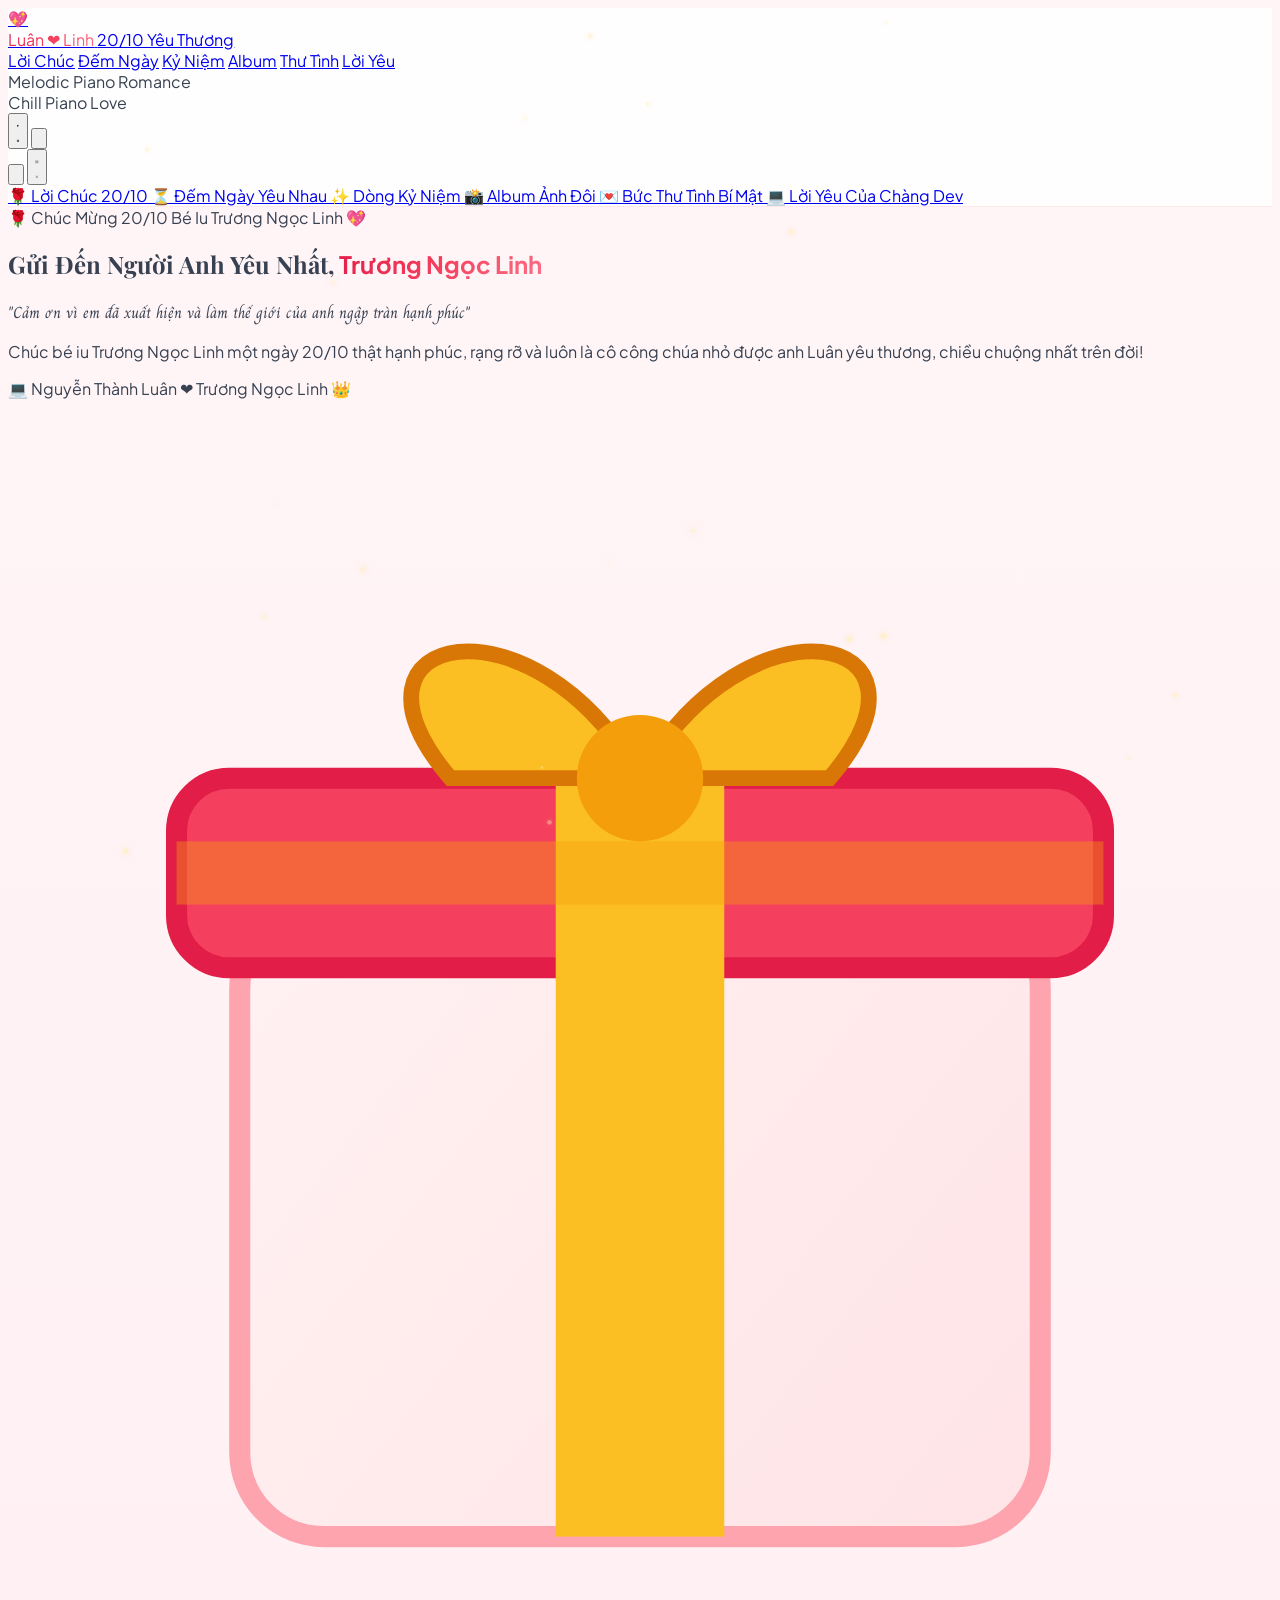
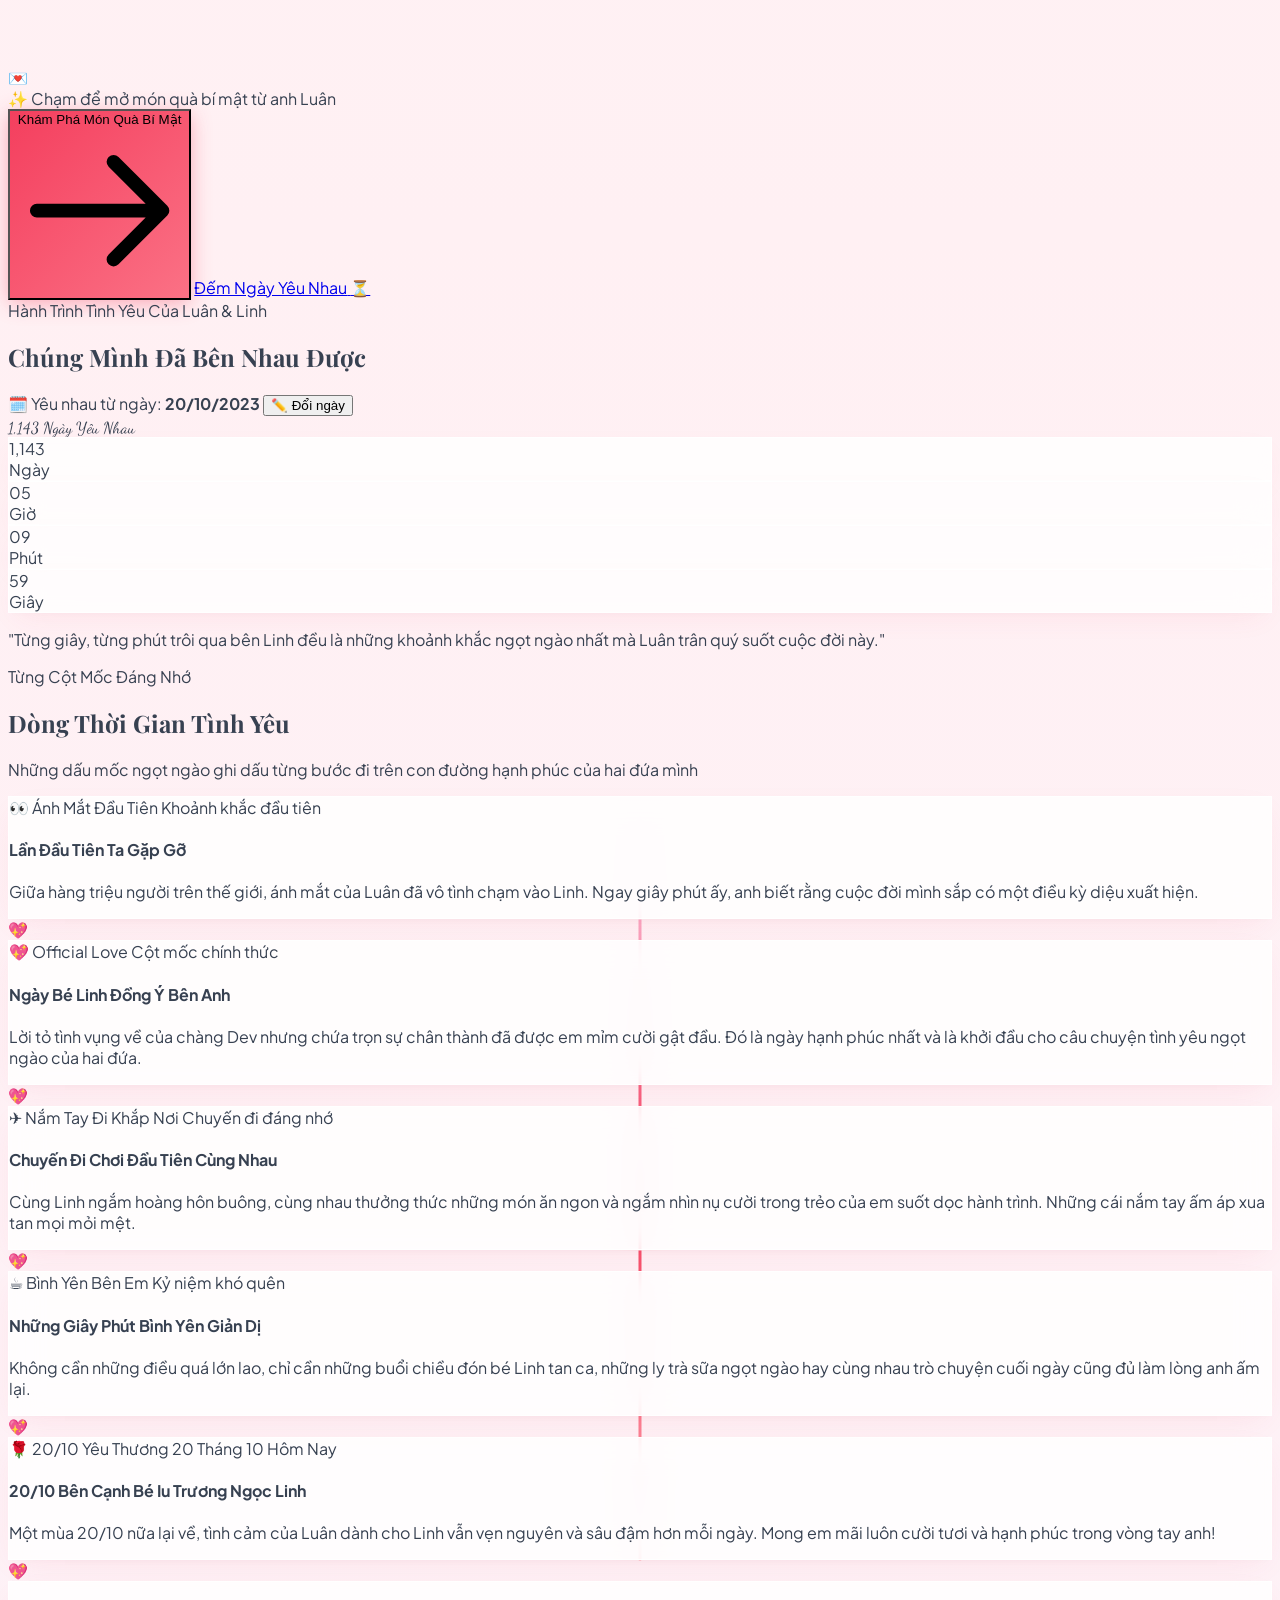
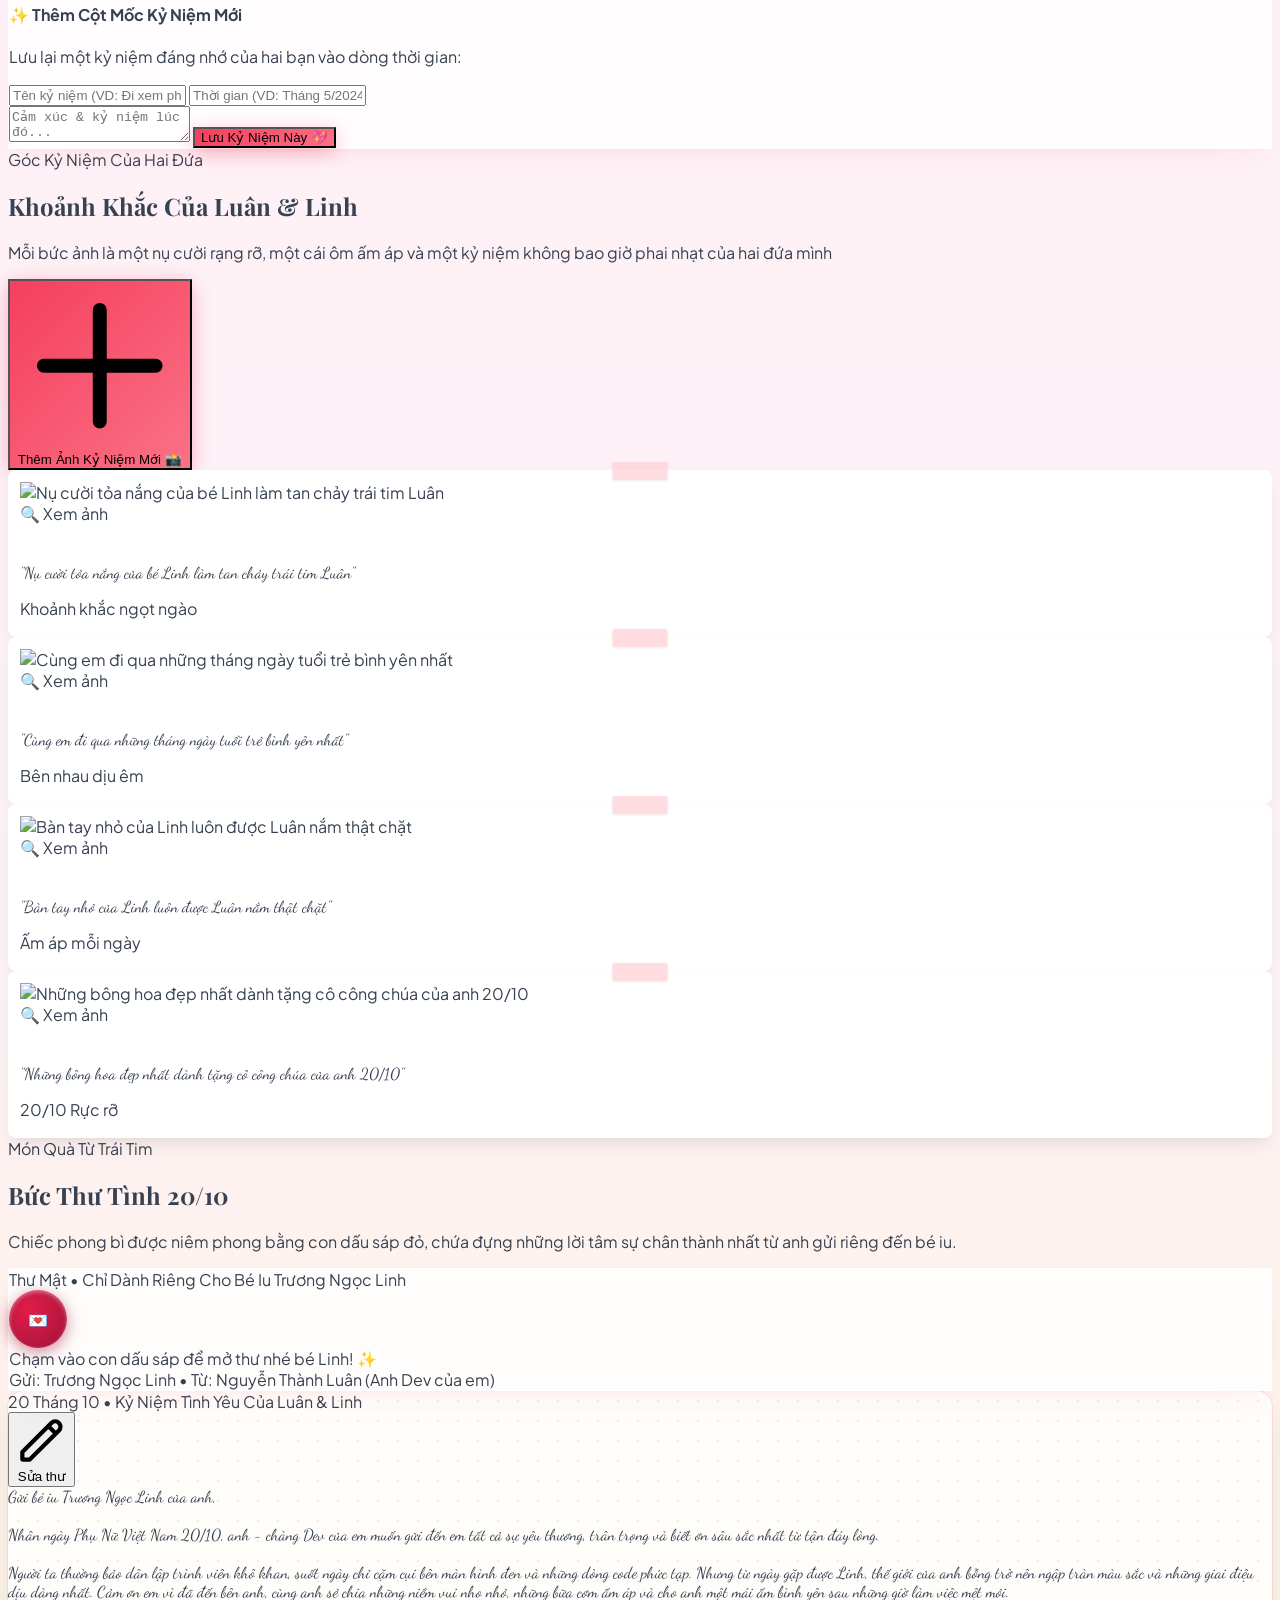
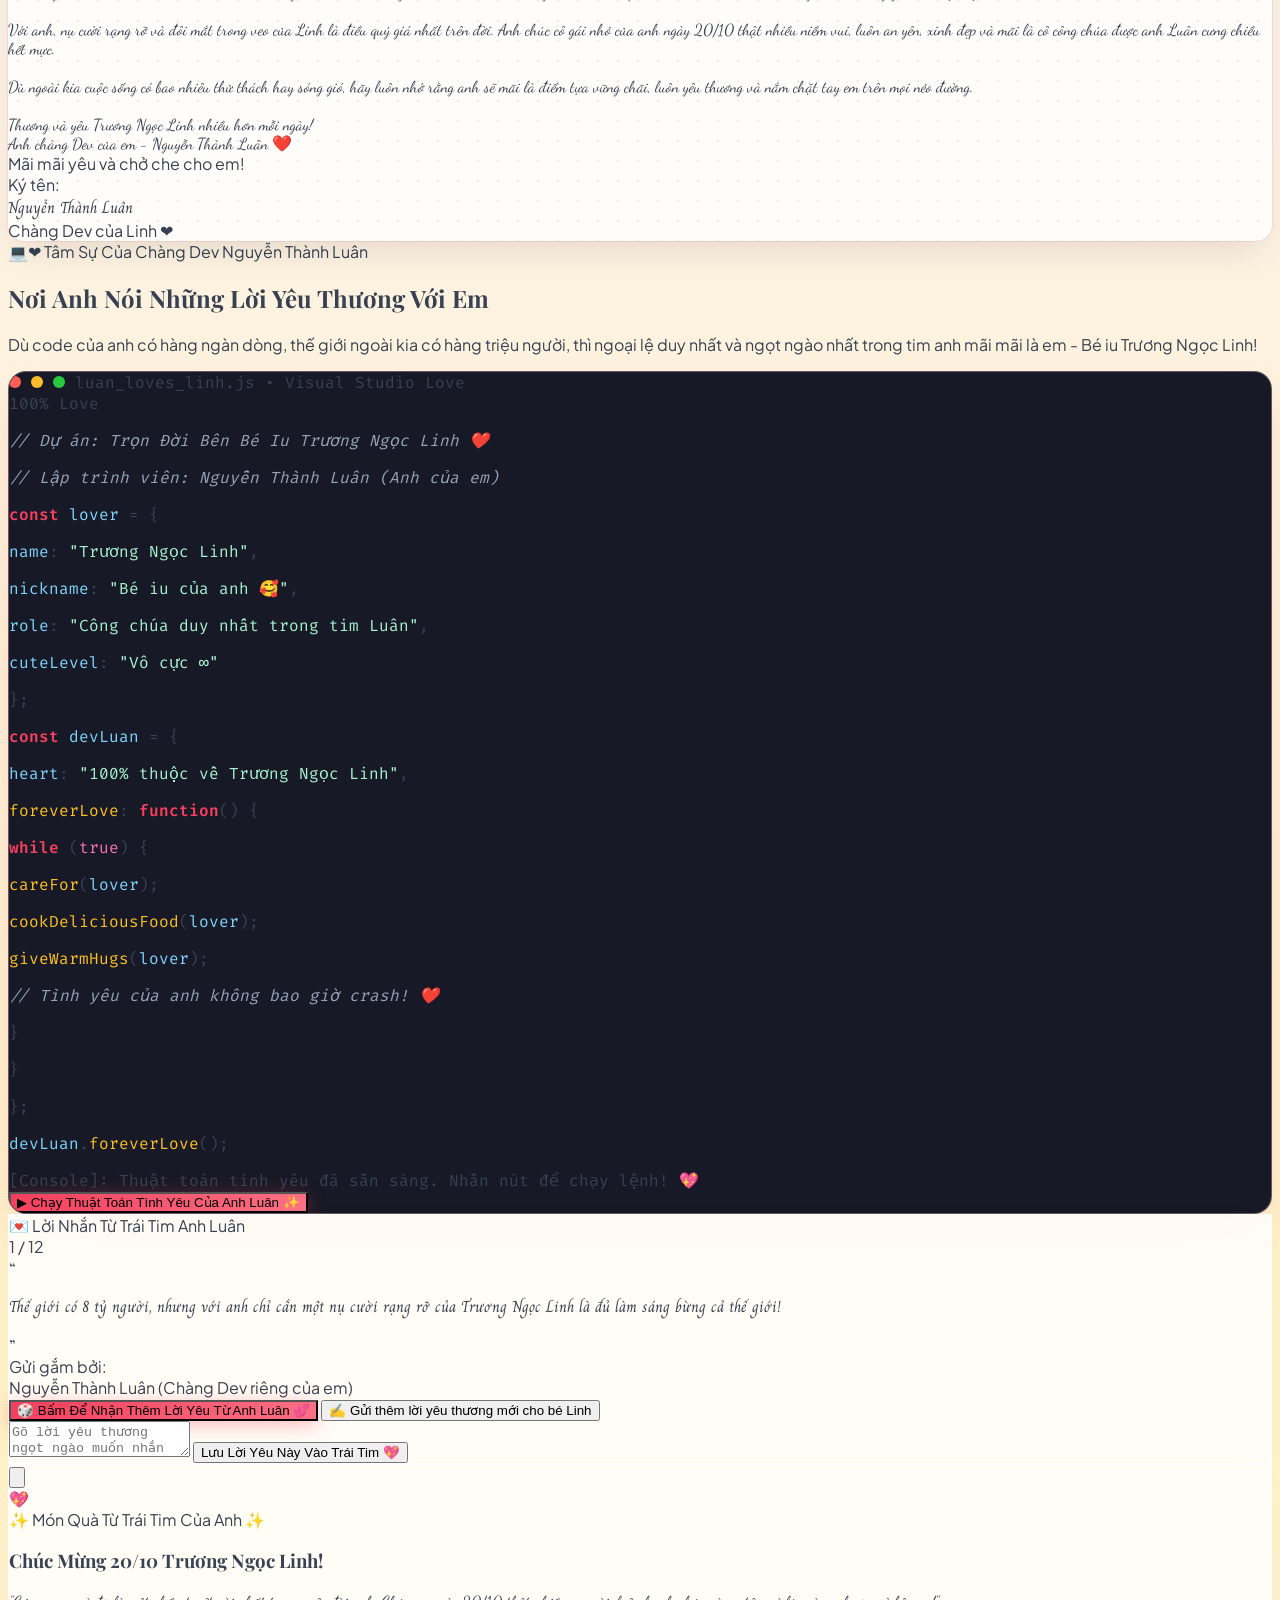
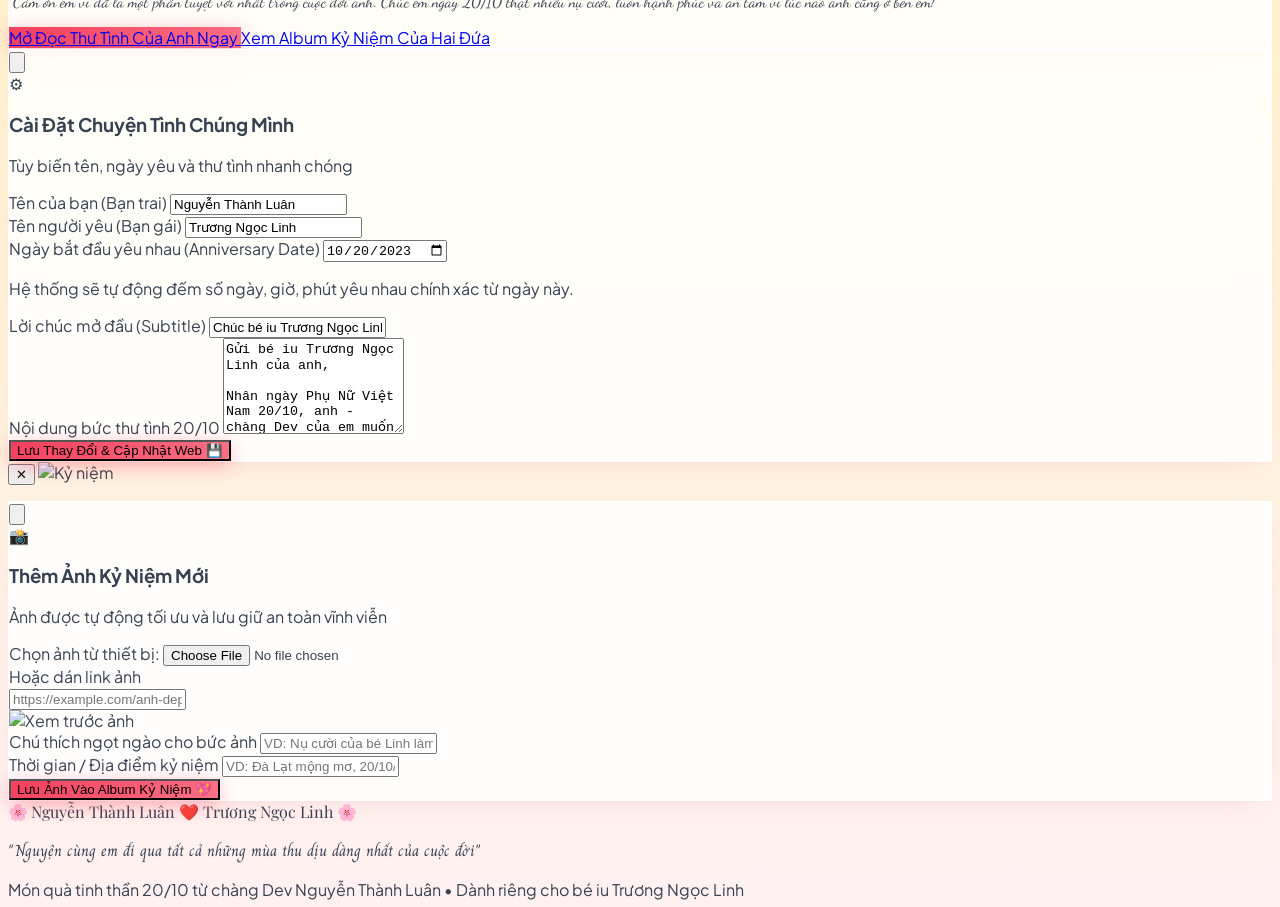
==== index.html @ 15699e64 "feat: Website 20/10 dành tặng bé iu Linh" ====
<!DOCTYPE html>
<html lang="vi" class="scroll-smooth">
<head>
  <meta charset="UTF-8">
  <meta name="viewport" content="width=device-width, initial-scale=1.0">
  <title>Chúc Mừng 20/10 Bé Iu Trương Ngọc Linh | Từ Anh Dev Nguyễn Thành Luân ❤️</title>
  
  <!-- SEO & Social Meta -->
  <meta name="description" content="Món quà tinh thần 20/10 ngọt ngào và nơi lưu giữ những kỷ niệm yêu thương của Nguyễn Thành Luân dành tặng bé iu Trương Ngọc Linh.">
  <meta property="og:title" content="Chúc Mừng 20/10 Trương Ngọc Linh ❤️ Chuyện Tình Của Chàng Dev Nguyễn Thành Luân">
  <meta property="og:description" content="Món quà đặc biệt từ anh người Dev Nguyễn Thành Luân gửi tặng bé iu Trương Ngọc Linh.">
  <meta property="og:type" content="website">

  <!-- Google Fonts Preconnect -->
  <link rel="preconnect" href="https://fonts.googleapis.com">
  <link rel="preconnect" href="https://fonts.gstatic.com" crossorigin>
  <link href="https://fonts.googleapis.com/css2?family=Caveat:wght@600;700&family=Charm:wght@400;700&family=Dancing+Script:wght@500;600;700&family=Fira+Code:wght@400;500;600&family=Playfair+Display:ital,wght@0,500;0,600;0,700;0,800;1,400;1,600;1,700&family=Plus+Jakarta+Sans:ital,wght@0,300;0,400;0,500;0,600;0,700;0,800;1,400&display=swap" rel="stylesheet">

  <!-- Tailwind CSS CDN -->
  <script src="https://cdn.tailwindcss.com"></script>
  <script>
    tailwind.config = {
      theme: {
        extend: {
          colors: {
            rosepink: {
              50: '#fff1f4',
              100: '#ffe4e8',
              200: '#fecdd6',
              300: '#fda4b8',
              400: '#fb718f',
              500: '#f43f68',
              600: '#e11d4d',
              700: '#be123c',
              800: '#9f1237',
              900: '#881333',
            }
          }
        }
      }
    }
  </script>

  <!-- Lucide Icons -->
  <script src="https://unpkg.com/lucide@latest"></script>

  <!-- Canvas Confetti -->
  <script src="https://cdn.jsdelivr.net/npm/canvas-confetti@1.9.3/dist/confetti.browser.min.js"></script>

  <!-- Custom CSS -->
  <link rel="stylesheet" href="css/style.css">
</head>
<body class="relative min-h-screen selection:bg-rose-200 selection:text-rose-900">

  <!-- Canvas Falling Petals & Floating Hearts -->
  <canvas id="petals-canvas"></canvas>

  <!-- Top Navigation Bar -->
  <nav class="fixed top-0 left-0 w-full z-50 glass-nav transition-all duration-300">
    <div class="max-w-7xl mx-auto px-3 sm:px-6 lg:px-8 h-14 sm:h-16 flex items-center justify-between gap-2">
      
      <!-- Brand Logo / Couple Names -->
      <a href="#hero" class="flex items-center gap-2 group flex-shrink-0" title="Trang chủ 20/10">
        <div class="w-8 h-8 sm:w-9 sm:h-9 rounded-full bg-gradient-to-tr from-rose-500 to-pink-400 flex items-center justify-center text-white shadow-sm shadow-rose-200 group-hover:scale-105 transition-transform flex-shrink-0">
          <span class="text-sm sm:text-base animate-pulse">💖</span>
        </div>
        <div class="flex flex-col">
          <span class="font-bold text-gray-800 tracking-tight text-xs sm:text-sm flex items-center gap-1">
            <span class="couple-nav-title text-gradient-rose font-bold truncate max-w-[120px] sm:max-w-[180px]">Luân ❤️ Linh</span>
          </span>
          <span class="text-[9px] text-gray-400 uppercase tracking-widest font-semibold hidden sm:block">20/10 Yêu Thương</span>
        </div>
      </a>

      <!-- Desktop Navigation Menu (Sleek Compact Pill) -->
      <div class="hidden md:flex items-center gap-1 lg:gap-1.5 px-2.5 py-1 rounded-full bg-white/75 border border-rose-100 shadow-2xs backdrop-blur-xs text-xs font-semibold text-gray-600">
        <a href="#hero" class="px-2.5 py-1 rounded-full hover:bg-rose-50 hover:text-rose-600 transition-colors">Lời Chúc</a>
        <a href="#counter" class="px-2.5 py-1 rounded-full hover:bg-rose-50 hover:text-rose-600 transition-colors">Đếm Ngày</a>
        <a href="#timeline" class="px-2.5 py-1 rounded-full hover:bg-rose-50 hover:text-rose-600 transition-colors">Kỷ Niệm</a>
        <a href="#gallery" class="px-2.5 py-1 rounded-full hover:bg-rose-50 hover:text-rose-600 transition-colors">Album</a>
        <a href="#letter" class="px-2.5 py-1 rounded-full hover:bg-rose-50 hover:text-rose-600 transition-colors">Thư Tình</a>
        <a href="#love-notes" class="px-2.5 py-1 rounded-full hover:bg-rose-50 hover:text-rose-600 transition-colors">Lời Yêu</a>
      </div>

      <!-- Right Actions: Music, Settings & Mobile Hamburger Toggle -->
      <div class="flex items-center gap-1.5 sm:gap-2 flex-shrink-0">
        
        <!-- Music Player Mini Controller -->
        <div class="flex items-center gap-1.5 sm:gap-2 px-2 sm:px-2.5 py-1 rounded-full bg-rose-50/80 border border-rose-200 shadow-2xs">
          <div id="music-disc" class="w-6 h-6 sm:w-7 sm:h-7 rounded-full bg-gray-900 border-2 border-rose-400 flex items-center justify-center shadow-inner disc-paused cursor-pointer hover:scale-105 transition-transform" title="Bật/Tắt nhạc tình yêu">
            <div class="w-2 h-2 sm:w-2.5 sm:h-2.5 rounded-full bg-rose-200"></div>
          </div>
          
          <div class="hidden xl:flex flex-col text-left">
            <span id="music-track-title" class="text-[11px] font-semibold text-gray-800 truncate max-w-[85px]">Melodic Piano</span>
            <div class="flex items-center gap-1">
              <span id="music-track-artist" class="text-[9px] text-rose-600 font-medium truncate max-w-[65px]">Chill Romance</span>
              <div class="flex items-end gap-0.5 h-2.5">
                <span class="eq-bar"></span>
                <span class="eq-bar"></span>
                <span class="eq-bar"></span>
                <span class="eq-bar"></span>
              </div>
            </div>
          </div>

          <button id="music-toggle-btn" class="w-6 h-6 sm:w-7 sm:h-7 rounded-full bg-rose-500 hover:bg-rose-600 text-white flex items-center justify-center shadow-xs transition-transform active:scale-95" aria-label="Bật/tắt nhạc">
            <svg id="music-play-icon" class="w-3 h-3 sm:w-3.5 sm:h-3.5 ml-0.5 fill-current" viewBox="0 0 24 24"><path d="M8 5v14l11-7z"/></svg>
            <svg id="music-pause-icon" class="w-3 h-3 sm:w-3.5 sm:h-3.5 fill-current hidden" viewBox="0 0 24 24"><path d="M6 19h4V5H6v14zm8-14v14h4V5h-4z"/></svg>
          </button>

          <button id="music-next-btn" class="text-gray-400 hover:text-rose-600 transition-colors hidden xl:block p-0.5" title="Bài tiếp theo">
            <svg class="w-3.5 h-3.5 fill-current" viewBox="0 0 24 24"><path d="M6 18l8.5-6L6 6v12zM16 6v12h2V6h-2z"/></svg>
          </button>
        </div>

        <!-- Quick Settings Button (Cài đặt tên & ngày yêu) -->
        <button id="open-settings-btn" class="p-1.5 sm:p-2 rounded-full bg-white hover:bg-rose-50 text-rose-600 border border-rose-200 shadow-2xs transition-transform active:scale-90" title="Chỉnh sửa tên & ngày kỷ niệm">
          <svg class="w-4 h-4 sm:w-4.5 sm:h-4.5" fill="none" stroke="currentColor" viewBox="0 0 24 24"><path stroke-linecap="round" stroke-linejoin="round" stroke-width="2" d="M10.325 4.317c.426-1.756 2.924-1.756 3.35 0a1.724 1.724 0 002.573 1.066c1.543-.94 3.31.826 2.37 2.37a1.724 1.724 0 001.065 2.572c1.756.426 1.756 2.924 0 3.35a1.724 1.724 0 00-1.066 2.573c.94 1.543-.826 3.31-2.37 2.37a1.724 1.724 0 00-2.572 1.065c-.426 1.756-2.924 1.756-3.35 0a1.724 1.724 0 00-2.573-1.066c-1.543.94-3.31-.826-2.37-2.37a1.724 1.724 0 00-1.065-2.572c-1.756-.426-1.756-2.924 0-3.35a1.724 1.724 0 001.066-2.573c-.94-1.543.826-3.31 2.37-2.37.996.608 2.296.07 2.572-1.065z"></path><path stroke-linecap="round" stroke-linejoin="round" stroke-width="2" d="M15 12a3 3 0 11-6 0 3 3 0 016 0z"></path></svg>
        </button>

        <!-- Mobile Menu Toggle Button (Hamburger) -->
        <button id="mobile-menu-btn" class="md:hidden p-1.5 sm:p-2 rounded-full bg-white hover:bg-rose-50 text-gray-700 hover:text-rose-600 border border-rose-200 shadow-2xs transition-transform active:scale-90" aria-label="Mở menu">
          <svg id="hamburger-icon" class="w-4 h-4 sm:w-4.5 sm:h-4.5" fill="none" stroke="currentColor" viewBox="0 0 24 24"><path stroke-linecap="round" stroke-linejoin="round" stroke-width="2" d="M4 6h16M4 12h16M4 18h16"></path></svg>
          <svg id="close-menu-icon" class="w-4 h-4 sm:w-4.5 sm:h-4.5 hidden" fill="none" stroke="currentColor" viewBox="0 0 24 24"><path stroke-linecap="round" stroke-linejoin="round" stroke-width="2" d="M6 18L18 6M6 6l12 12"></path></svg>
        </button>

      </div>

    </div>

    <!-- Mobile Navigation Drawer / Dropdown -->
    <div id="mobile-menu" class="hidden md:hidden border-t border-rose-100 bg-white/95 backdrop-blur-md px-4 py-3 space-y-1 shadow-lg">
      <a href="#hero" class="mobile-nav-link flex items-center gap-2.5 px-3 py-2 rounded-xl text-xs font-semibold text-gray-700 hover:bg-rose-50 hover:text-rose-600 transition-colors">
        <span>🌹</span> <span>Lời Chúc 20/10</span>
      </a>
      <a href="#counter" class="mobile-nav-link flex items-center gap-2.5 px-3 py-2 rounded-xl text-xs font-semibold text-gray-700 hover:bg-rose-50 hover:text-rose-600 transition-colors">
        <span>⏳</span> <span>Đếm Ngày Yêu Nhau</span>
      </a>
      <a href="#timeline" class="mobile-nav-link flex items-center gap-2.5 px-3 py-2 rounded-xl text-xs font-semibold text-gray-700 hover:bg-rose-50 hover:text-rose-600 transition-colors">
        <span>✨</span> <span>Dòng Kỷ Niệm</span>
      </a>
      <a href="#gallery" class="mobile-nav-link flex items-center gap-2.5 px-3 py-2 rounded-xl text-xs font-semibold text-gray-700 hover:bg-rose-50 hover:text-rose-600 transition-colors">
        <span>📸</span> <span>Album Ảnh Đôi</span>
      </a>
      <a href="#letter" class="mobile-nav-link flex items-center gap-2.5 px-3 py-2 rounded-xl text-xs font-semibold text-gray-700 hover:bg-rose-50 hover:text-rose-600 transition-colors">
        <span>💌</span> <span>Bức Thư Tình Bí Mật</span>
      </a>
      <a href="#love-notes" class="mobile-nav-link flex items-center gap-2.5 px-3 py-2 rounded-xl text-xs font-semibold text-gray-700 hover:bg-rose-50 hover:text-rose-600 transition-colors">
        <span>💻</span> <span>Lời Yêu Của Chàng Dev</span>
      </a>
    </div>
  </nav>

  <!-- ========================================================================= -->
  <!-- HERO SECTION: LỜI CHÚC 20/10 NGỌT NGÀO DÀNH CHO BÉ IU TRƯƠNG NGỌC LINH     -->
  <!-- ========================================================================= -->
  <section id="hero" class="relative pt-28 pb-20 md:pt-36 md:pb-28 overflow-hidden flex items-center justify-center min-h-[92vh]">
    <div class="max-w-5xl mx-auto px-4 sm:px-6 text-center relative z-10">
      
      <!-- Romantic Badge -->
      <div class="mb-6 flex justify-center">
        <div class="inline-flex items-center gap-2 px-5 py-2 rounded-full bg-white/90 border border-rose-200 text-rose-700 font-semibold text-xs sm:text-sm shadow-sm animate-pulse-subtle">
          <span>🌹</span> Chúc Mừng 20/10 Bé Iu Trương Ngọc Linh <span>💖</span>
        </div>
      </div>

      <!-- Main Heading -->
      <h1 class="text-4xl sm:text-6xl md:text-7xl font-extrabold tracking-tight text-gray-900 mb-6 leading-tight">
        <span class="block font-serif italic text-3xl sm:text-4xl md:text-5xl text-rose-500 mb-2">Gửi Đến Người Anh Yêu Nhất,</span>
        <span class="couple-girl-name text-gradient-rose">Trương Ngọc Linh</span>
      </h1>

      <!-- Slogans & Romantic Words -->
      <p class="font-script text-3xl sm:text-4xl md:text-5xl text-rose-600 mb-4 tracking-wide">
        "Cảm ơn vì em đã xuất hiện và làm thế giới của anh ngập tràn hạnh phúc"
      </p>

      <p class="couple-hero-subtitle max-w-2xl mx-auto text-base sm:text-lg text-gray-600 mb-8 leading-relaxed font-normal">
        Chúc bé iu Trương Ngọc Linh một ngày 20/10 thật hạnh phúc, rạng rỡ và luôn là cô công chúa nhỏ được anh Luân yêu thương, chiều chuộng nhất trên đời!
      </p>

      <!-- Couple Heart Badge -->
      <div class="inline-flex items-center gap-3 px-6 py-2.5 rounded-full bg-rose-100/80 border border-rose-200 shadow-sm mb-10">
        <span class="flex items-center gap-1.5 font-bold text-gray-800 text-sm sm:text-base">
          <span>💻</span>
          <span class="couple-boy-name">Nguyễn Thành Luân</span>
        </span>
        <span class="text-rose-500 text-lg animate-heart-pulse">❤️</span>
        <span class="flex items-center gap-1.5 font-bold text-rose-700 text-sm sm:text-base">
          <span class="couple-girl-name">Trương Ngọc Linh</span>
          <span>👑</span>
        </span>
      </div>

      <!-- 3D Interactive Love Gift Box -->
      <div class="mb-10 flex flex-col items-center">
        <div id="hero-gift-box" class="gift-box-wrapper relative inline-block group" title="Bấm vào để mở món quà đặc biệt từ anh!">
          <div class="gift-box w-28 h-28 sm:w-36 sm:h-36 relative flex items-center justify-center">
            <svg class="w-full h-full filter drop-shadow-xl" viewBox="0 0 120 120" fill="none">
              <rect x="22" y="48" width="76" height="60" rx="8" fill="url(#giftGrad)" stroke="#fda4af" stroke-width="2"/>
              <rect x="16" y="36" width="88" height="18" rx="5" fill="#f43f5e" stroke="#e11d48" stroke-width="2"/>
              <rect x="52" y="36" width="16" height="72" fill="#fbbf24"/>
              <rect x="16" y="42" width="88" height="6" fill="#f59e0b" opacity="0.4"/>
              <path d="M60 36 C50 18, 30 22, 42 36 Z" fill="#fbbf24" stroke="#d97706" stroke-width="1.5"/>
              <path d="M60 36 C70 18, 90 22, 78 36 Z" fill="#fbbf24" stroke="#d97706" stroke-width="1.5"/>
              <circle cx="60" cy="36" r="6" fill="#f59e0b"/>
              <defs>
                <linearGradient id="giftGrad" x1="22" y1="48" x2="98" y2="108" gradientUnits="userSpaceOnUse">
                  <stop stop-color="#fff1f2"/>
                  <stop offset="1" stop-color="#ffe4e6"/>
                </linearGradient>
              </defs>
            </svg>
            <span class="absolute -top-2 -right-2 flex h-6 w-6">
              <span class="animate-ping absolute inline-flex h-full w-full rounded-full bg-rose-400 opacity-75"></span>
              <span class="relative inline-flex rounded-full h-6 w-6 bg-rose-500 text-white text-xs font-bold items-center justify-center">💌</span>
            </span>
          </div>
          <div class="mt-2 text-xs font-semibold text-rose-600 flex items-center justify-center gap-1 group-hover:scale-105 transition-transform">
            <span>✨ Chạm để mở món quà bí mật từ anh Luân</span>
          </div>
        </div>
      </div>

      <!-- Action Buttons -->
      <div class="flex flex-col sm:flex-row items-center justify-center gap-4">
        <button id="cta-open-gift" class="w-full sm:w-auto px-8 py-4 rounded-full btn-rose-glow text-white font-bold text-base shadow-lg flex items-center justify-center gap-2 group">
          <span>Khám Phá Món Quà Bí Mật</span>
          <svg class="w-5 h-5 group-hover:translate-x-1 transition-transform" fill="none" stroke="currentColor" viewBox="0 0 24 24"><path stroke-linecap="round" stroke-linejoin="round" stroke-width="2" d="M14 5l7 7m0 0l-7 7m7-7H3"/></svg>
        </button>

        <a href="#counter" class="w-full sm:w-auto px-7 py-4 rounded-full bg-white/90 hover:bg-white text-gray-800 font-semibold text-base border border-rose-200 shadow-sm transition-all hover:border-rose-300 flex items-center justify-center gap-2">
          <span>Đếm Ngày Yêu Nhau</span>
          <span>⏳</span>
        </a>
      </div>

    </div>
  </section>

  <!-- ========================================================================= -->
  <!-- PHẦN 2: ĐẾM NGÀY YÊU NHAU (LOVE DAYS COUNTER)                             -->
  <!-- ========================================================================= -->
  <section id="counter" class="py-20 relative bg-rose-50/40">
    <div class="max-w-5xl mx-auto px-4 sm:px-6 text-center">
      
      <div class="inline-flex items-center gap-2 px-3 py-1 rounded-full bg-rose-100 text-rose-700 text-xs font-bold uppercase tracking-wider mb-3">
        Hành Trình Tình Yêu Của Luân & Linh
      </div>

      <h2 class="text-3xl sm:text-4xl font-serif font-bold text-gray-900 mb-2">
        Chúng Mình Đã Bên Nhau Được
      </h2>

      <!-- Display Anniversary Date -->
      <div class="inline-flex items-center gap-2 px-4 py-1.5 rounded-full bg-white/90 border border-rose-200 text-rose-800 text-xs sm:text-sm font-semibold mb-4 shadow-sm">
        <span>🗓️</span>
        <span>Yêu nhau từ ngày: <strong id="anniversary-date-display" class="text-rose-600 font-bold">20/10/2023</strong></span>
        <button id="quick-edit-date-btn" class="ml-1.5 px-2.5 py-0.5 rounded-md bg-rose-50 hover:bg-rose-100 text-rose-600 text-xs font-semibold border border-rose-200 transition-colors shadow-2xs" title="Bấm để chỉnh sửa ngày bắt đầu yêu">
          ✏️ Đổi ngày
        </button>
      </div>

      <div class="mb-10">
        <span id="total-days-badge" class="font-handwriting text-2xl sm:text-3xl text-rose-600 font-bold">
          Đang tính toán...
        </span>
      </div>

      <!-- Love Counter Boxes -->
      <div class="grid grid-cols-2 sm:grid-cols-4 gap-4 sm:gap-6 max-w-2xl mx-auto mb-8">
        <div class="glass-card p-5 sm:p-6 rounded-3xl shadow-sm border border-rose-200/80">
          <div id="love-days" class="text-3xl sm:text-5xl font-black text-rose-600 mb-1">0</div>
          <div class="text-xs sm:text-sm font-bold text-gray-500 uppercase tracking-wider">Ngày</div>
        </div>

        <div class="glass-card p-5 sm:p-6 rounded-3xl shadow-sm border border-rose-200/80">
          <div id="love-hours" class="text-3xl sm:text-5xl font-black text-rose-600 mb-1">00</div>
          <div class="text-xs sm:text-sm font-bold text-gray-500 uppercase tracking-wider">Giờ</div>
        </div>

        <div class="glass-card p-5 sm:p-6 rounded-3xl shadow-sm border border-rose-200/80">
          <div id="love-mins" class="text-3xl sm:text-5xl font-black text-rose-600 mb-1">00</div>
          <div class="text-xs sm:text-sm font-bold text-gray-500 uppercase tracking-wider">Phút</div>
        </div>

        <div class="glass-card p-5 sm:p-6 rounded-3xl shadow-sm border border-rose-200/80">
          <div id="love-secs" class="text-3xl sm:text-5xl font-black text-rose-600 mb-1">00</div>
          <div class="text-xs sm:text-sm font-bold text-gray-500 uppercase tracking-wider">Giây</div>
        </div>
      </div>

      <p class="max-w-xl mx-auto text-sm sm:text-base text-gray-600 italic">
        "Từng giây, từng phút trôi qua bên Linh đều là những khoảnh khắc ngọt ngào nhất mà Luân trân quý suốt cuộc đời này."
      </p>

    </div>
  </section>

  <!-- ========================================================================= -->
  <!-- PHẦN 3: DÒNG THỜI GIAN KỶ NIỆM (LOVE STORY TIMELINE)                       -->
  <!-- ========================================================================= -->
  <section id="timeline" class="py-20 relative">
    <div class="max-w-5xl mx-auto px-4 sm:px-6">
      
      <!-- Section Header -->
      <div class="text-center max-w-2xl mx-auto mb-16">
        <div class="inline-flex items-center gap-2 px-3 py-1 rounded-full bg-pink-100 text-pink-700 text-xs font-bold uppercase tracking-wider mb-3">
          Từng Cột Mốc Đáng Nhớ
        </div>
        <h2 class="text-3xl sm:text-4xl font-serif font-bold text-gray-900 mb-3">
          Dòng Thời Gian Tình Yêu
        </h2>
        <p class="text-gray-600 text-sm sm:text-base">
          Những dấu mốc ngọt ngào ghi dấu từng bước đi trên con đường hạnh phúc của hai đứa mình
        </p>
      </div>

      <!-- Timeline Items Container -->
      <div class="timeline-container max-w-4xl mx-auto">
        <div id="timeline-items">
          <!-- Dynamically populated from JS -->
        </div>
      </div>

      <!-- Add Milestone Form Accordion -->
      <div class="mt-8 max-w-xl mx-auto glass-card p-6 rounded-3xl border border-rose-200">
        <h4 class="font-bold text-gray-800 text-base mb-2 flex items-center gap-2">
          <span>✨</span> Thêm Cột Mốc Kỷ Niệm Mới
        </h4>
        <p class="text-xs text-gray-500 mb-4">Lưu lại một kỷ niệm đáng nhớ của hai bạn vào dòng thời gian:</p>
        
        <form id="add-milestone-form" class="space-y-3">
          <div class="grid grid-cols-1 sm:grid-cols-2 gap-3">
            <input type="text" id="milestone-title" placeholder="Tên kỷ niệm (VD: Đi xem phim...)" required class="w-full px-3.5 py-2 rounded-xl border border-rose-200 bg-white text-xs focus:outline-none focus:ring-2 focus:ring-rose-400">
            <input type="text" id="milestone-date" placeholder="Thời gian (VD: Tháng 5/2024)" class="w-full px-3.5 py-2 rounded-xl border border-rose-200 bg-white text-xs focus:outline-none focus:ring-2 focus:ring-rose-400">
          </div>
          <textarea id="milestone-desc" rows="2" placeholder="Cảm xúc & kỷ niệm lúc đó..." required class="w-full px-3.5 py-2 rounded-xl border border-rose-200 bg-white text-xs focus:outline-none focus:ring-2 focus:ring-rose-400"></textarea>
          <button type="submit" class="w-full py-2.5 rounded-xl btn-rose-glow text-white font-bold text-xs shadow flex items-center justify-center gap-1.5">
            <span>Lưu Kỷ Niệm Này</span>
            <span>💖</span>
          </button>
        </form>
      </div>

    </div>
  </section>

  <!-- ========================================================================= -->
  <!-- PHẦN 4: ALBUM ẢNH KỶ NIỆM (OUR MEMORY GALLERY)                            -->
  <!-- ========================================================================= -->
  <section id="gallery" class="py-20 bg-rose-50/50 relative">
    <div class="max-w-6xl mx-auto px-4 sm:px-6">
      
      <!-- Section Header -->
      <div class="text-center max-w-2xl mx-auto mb-12">
        <div class="inline-flex items-center gap-2 px-3 py-1 rounded-full bg-rose-200/80 text-rose-800 text-xs font-bold uppercase tracking-wider mb-3">
          Góc Kỷ Niệm Của Hai Đứa
        </div>
        <h2 class="text-3xl sm:text-4xl font-serif font-bold text-gray-900 mb-3">
          Khoảnh Khắc Của Luân & Linh
        </h2>
        <p class="text-gray-600 text-sm sm:text-base">
          Mỗi bức ảnh là một nụ cười rạng rỡ, một cái ôm ấm áp và một kỷ niệm không bao giờ phai nhạt của hai đứa mình
        </p>

        <!-- Upload Photo Button -->
        <div class="mt-6 flex flex-wrap items-center justify-center gap-3">
          <button id="add-photo-modal-btn" class="px-6 py-3 rounded-full btn-rose-glow text-white font-bold text-xs sm:text-sm shadow-md flex items-center gap-2 transition-all hover:scale-105">
            <svg class="w-4 h-4" fill="none" stroke="currentColor" viewBox="0 0 24 24"><path stroke-linecap="round" stroke-linejoin="round" stroke-width="2" d="M12 4v16m8-8H4"></path></svg>
            <span>Thêm Ảnh Kỷ Niệm Mới</span>
            <span>📸</span>
          </button>
        </div>
      </div>

      <!-- Photo Grid -->
      <div id="photo-gallery" class="grid grid-cols-1 sm:grid-cols-2 lg:grid-cols-4 gap-6">
        <!-- Dynamically populated from JS (loaded from IndexedDB + localStorage) -->
      </div>

    </div>
  </section>

  <!-- ========================================================================= -->
  <!-- PHẦN 5: BỨC THƯ TÌNH BÍ MẬT 20/10 (WAX SEAL LOVE LETTER)                  -->
  <!-- ========================================================================= -->
  <section id="letter" class="py-20 relative">
    <div class="max-w-4xl mx-auto px-4 sm:px-6 text-center">
      
      <div class="inline-flex items-center gap-2 px-3 py-1 rounded-full bg-rose-100 text-rose-700 text-xs font-bold uppercase tracking-wider mb-3">
        Món Quà Từ Trái Tim
      </div>

      <h2 class="text-3xl sm:text-4xl font-serif font-bold text-gray-900 mb-3">
        Bức Thư Tình 20/10
      </h2>

      <p class="text-gray-600 text-sm sm:text-base mb-10">
        Chiếc phong bì được niêm phong bằng con dấu sáp đỏ, chứa đựng những lời tâm sự chân thành nhất từ anh gửi riêng đến bé iu.
      </p>

      <!-- Wax Seal Envelope Container -->
      <div id="love-letter-wrapper" class="envelope-wrapper max-w-xl mx-auto">
        
        <!-- Sealed Envelope Cover -->
        <div id="envelope-cover" class="glass-card p-10 sm:p-14 rounded-3xl border-2 border-rose-200 shadow-xl flex flex-col items-center justify-center relative bg-gradient-to-br from-rose-50/90 to-pink-100/90">
          <div class="text-xs uppercase tracking-widest text-rose-600 font-bold mb-4">
            Thư Mật • Chỉ Dành Riêng Cho Bé Iu Trương Ngọc Linh
          </div>

          <!-- Wax Seal Stamp -->
          <div id="wax-seal-btn" class="wax-seal my-6" title="Bấm vào con dấu sáp để mở thư">
            <span class="text-2xl text-white select-none">💌</span>
          </div>

          <div class="text-xs font-semibold text-rose-700 animate-pulse">
            Chạm vào con dấu sáp để mở thư nhé bé Linh! ✨
          </div>

          <div class="mt-6 text-[11px] text-gray-400">
            Gửi: <span class="couple-girl-name font-bold text-gray-700">Trương Ngọc Linh</span> • Từ: <span class="couple-boy-name font-bold text-gray-700">Nguyễn Thành Luân</span> (Anh Dev của em)
          </div>
        </div>

        <!-- Unfolded Letter Paper (Revealed when unsealed) -->
        <div id="letter-paper" class="letter-paper p-8 sm:p-12 text-left relative hidden transition-all duration-700">
          <div class="flex items-center justify-between border-b border-rose-200 pb-4 mb-6">
            <div class="text-xs text-rose-600 font-bold uppercase tracking-wider">
              20 Tháng 10 • Kỷ Niệm Tình Yêu Của Luân & Linh
            </div>
            <button id="edit-letter-btn" class="text-xs text-rose-600 hover:text-rose-800 font-semibold flex items-center gap-1" title="Chỉnh sửa nội dung thư">
              <svg class="w-3.5 h-3.5" fill="none" stroke="currentColor" viewBox="0 0 24 24"><path stroke-linecap="round" stroke-linejoin="round" stroke-width="2" d="M15.232 5.232l3.536 3.536m-2.036-5.036a2.5 2.5 0 113.536 3.536L6.5 21.036H3v-3.572L16.732 3.732z"></path></svg>
              <span>Sửa thư</span>
            </button>
          </div>

          <div id="letter-content-display" class="font-letter text-2xl sm:text-3xl text-gray-800 leading-relaxed mb-8">
            <!-- Dynamically populated from JS -->
          </div>

          <div class="pt-6 border-t border-rose-200 flex items-center justify-between">
            <span class="text-xs text-gray-500 italic">Mãi mãi yêu và chở che cho em!</span>
            <div class="text-right">
              <div class="text-xs text-gray-400">Ký tên:</div>
              <div class="couple-boy-name font-script text-3xl sm:text-4xl text-rose-600 font-bold">Nguyễn Thành Luân</div>
              <div class="text-[11px] text-gray-500 italic">Chàng Dev của Linh ❤️</div>
            </div>
          </div>
        </div>

      </div>

    </div>
  </section>

  <!-- ========================================================================= -->
  <!-- PHẦN 6: NƠI ANH NÓI NHỮNG LỜI YÊU THƯƠNG VỚI EM                            -->
  <!-- ========================================================================= -->
  <section id="love-notes" class="py-20 bg-gradient-to-b from-rose-50/70 via-pink-50/40 to-rose-100/40 relative overflow-hidden">
    <div class="max-w-6xl mx-auto px-4 sm:px-6 relative z-10">
      
      <!-- Section Header -->
      <div class="text-center max-w-2xl mx-auto mb-14">
        <div class="inline-flex items-center gap-2 px-3 py-1 rounded-full bg-rose-200/90 text-rose-900 text-xs font-bold uppercase tracking-wider mb-3 shadow-xs">
          <span>💻❤️</span> Tâm Sự Của Chàng Dev Nguyễn Thành Luân
        </div>
        <h2 class="text-3xl sm:text-4xl font-serif font-bold text-gray-900 mb-3">
          Nơi Anh Nói Những Lời Yêu Thương Với Em
        </h2>
        <p class="text-gray-600 text-sm sm:text-base leading-relaxed">
          Dù code của anh có hàng ngàn dòng, thế giới ngoài kia có hàng triệu người, thì ngoại lệ duy nhất và ngọt ngào nhất trong tim anh mãi mãi là em - Bé iu Trương Ngọc Linh!
        </p>
      </div>

      <!-- Main Interactive Love Grid: Dev Code Console & Heartfelt Notes -->
      <div class="grid grid-cols-1 lg:grid-cols-2 gap-8 items-stretch">
        
        <!-- Left: Dev Love Code Terminal (Thuật Toán Tình Yêu) -->
        <div class="dev-code-window p-5 sm:p-6 flex flex-col justify-between text-left font-code shadow-2xl">
          <div>
            <!-- Terminal Header / Mac dots -->
            <div class="flex items-center justify-between border-b border-gray-700/60 pb-3 mb-4">
              <div class="flex items-center gap-2">
                <span class="mac-dot mac-dot-red"></span>
                <span class="mac-dot mac-dot-yellow"></span>
                <span class="mac-dot mac-dot-green"></span>
                <span class="ml-2 text-xs text-gray-400 font-sans font-medium">luan_loves_linh.js • Visual Studio Love</span>
              </div>
              <span class="text-[10px] bg-rose-900/60 text-rose-300 px-2 py-0.5 rounded font-sans font-semibold">100% Love</span>
            </div>

            <!-- Code Content -->
            <div class="text-xs sm:text-sm leading-relaxed overflow-x-auto text-gray-200 space-y-1 mb-4 select-text">
              <p class="code-comment">// Dự án: Trọn Đời Bên Bé Iu Trương Ngọc Linh ❤️</p>
              <p class="code-comment">// Lập trình viên: Nguyễn Thành Luân (Anh của em)</p>
              <p><span class="code-keyword">const</span> <span class="code-var">lover</span> = {</p>
              <p class="pl-4"><span class="code-var">name</span>: <span class="code-string">"Trương Ngọc Linh"</span>,</p>
              <p class="pl-4"><span class="code-var">nickname</span>: <span class="code-string">"Bé iu của anh 🥰"</span>,</p>
              <p class="pl-4"><span class="code-var">role</span>: <span class="code-string">"Công chúa duy nhất trong tim Luân"</span>,</p>
              <p class="pl-4"><span class="code-var">cuteLevel</span>: <span class="code-string">"Vô cực ∞"</span></p>
              <p>};</p>
              <p class="mt-2"><span class="code-keyword">const</span> <span class="code-var">devLuan</span> = {</p>
              <p class="pl-4"><span class="code-var">heart</span>: <span class="code-string">"100% thuộc về Trương Ngọc Linh"</span>,</p>
              <p class="pl-4"><span class="code-function">foreverLove</span>: <span class="code-keyword">function</span>() {</p>
              <p class="pl-8"><span class="code-keyword">while</span> (<span class="code-bool">true</span>) {</p>
              <p class="pl-12"><span class="code-function">careFor</span>(<span class="code-var">lover</span>);</p>
              <p class="pl-12"><span class="code-function">cookDeliciousFood</span>(<span class="code-var">lover</span>);</p>
              <p class="pl-12"><span class="code-function">giveWarmHugs</span>(<span class="code-var">lover</span>);</p>
              <p class="pl-12"><span class="code-comment">// Tình yêu của anh không bao giờ crash! ❤️</span></p>
              <p class="pl-8">}</p>
              <p class="pl-4">}</p>
              <p>};</p>
              <p class="mt-2"><span class="code-var">devLuan</span>.<span class="code-function">foreverLove</span>();</p>
            </div>
          </div>

          <!-- Terminal Output Log & Run Button -->
          <div class="mt-4 pt-3 border-t border-gray-700/60">
            <div id="dev-console-output" class="bg-black/50 p-3 rounded-xl border border-gray-800 text-[11px] text-emerald-400 font-mono mb-3 leading-snug">
              <span class="text-gray-500">[Console]:</span> <span id="dev-console-msg">Thuật toán tình yêu đã sẵn sàng. Nhấn nút để chạy lệnh! 💖</span>
            </div>

            <button id="run-dev-code-btn" class="w-full py-2.5 px-4 rounded-xl btn-rose-glow text-white font-sans font-bold text-xs sm:text-sm flex items-center justify-center gap-2 shadow-lg transition-all active:scale-95">
              <span>▶ Chạy Thuật Toán Tình Yêu Của Anh Luân</span>
              <span>✨</span>
            </button>
          </div>
        </div>

        <!-- Right: Heartfelt Love Notes & Random Quote Generator -->
        <div class="glass-card p-6 sm:p-8 rounded-3xl border border-rose-200/90 shadow-xl flex flex-col justify-between relative bg-white/90">
          <div>
            <div class="flex items-center justify-between border-b border-rose-100 pb-3 mb-6">
              <div class="flex items-center gap-2">
                <span class="text-xl">💌</span>
                <span class="text-xs uppercase font-bold tracking-wider text-rose-700 font-sans">Lời Nhắn Từ Trái Tim Anh Luân</span>
              </div>
              <span id="love-quote-counter" class="text-xs font-semibold px-2.5 py-0.5 rounded-full bg-rose-100 text-rose-700">1 / 12</span>
            </div>

            <!-- Big Quote Area -->
            <div class="relative py-4 px-2 mb-6 min-h-[160px] flex flex-col justify-center text-center">
              <span class="text-5xl text-rose-300/60 font-serif leading-none absolute -top-2 left-0 select-none">“</span>
              <p id="current-love-quote" class="font-script text-2xl sm:text-3xl text-gray-800 leading-relaxed px-4 transition-all duration-300">
                Thế giới có 8 tỷ người, nhưng với anh chỉ cần một nụ cười rạng rỡ của Trương Ngọc Linh là đủ làm sáng bừng cả thế giới!
              </p>
              <span class="text-5xl text-rose-300/60 font-serif leading-none absolute -bottom-6 right-0 select-none">”</span>
            </div>

            <div class="text-center mb-6">
              <span class="text-xs text-gray-400 font-medium">Gửi gắm bởi:</span>
              <div class="font-bold text-gray-800 text-sm font-sans flex items-center justify-center gap-1.5 mt-0.5">
                <span class="text-rose-600">Nguyễn Thành Luân</span>
                <span class="text-xs text-rose-500 font-normal">(Chàng Dev riêng của em)</span>
              </div>
            </div>
          </div>

          <!-- Buttons: Next Quote & Add Note -->
          <div class="space-y-3">
            <button id="next-love-quote-btn" class="w-full py-3 px-5 rounded-2xl btn-rose-glow text-white font-bold text-xs sm:text-sm shadow-md flex items-center justify-center gap-2 group transition-all">
              <span>🎲 Bấm Để Nhận Thêm Lời Yêu Từ Anh Luân</span>
              <span class="group-hover:rotate-12 transition-transform">💕</span>
            </button>

            <button id="toggle-add-note-btn" class="w-full py-2.5 px-4 rounded-2xl bg-rose-50 hover:bg-rose-100 text-rose-700 font-semibold text-xs transition-colors flex items-center justify-center gap-1.5">
              <span>✍️ Gửi thêm lời yêu thương mới cho bé Linh</span>
            </button>
          </div>

          <!-- Accordion Form: Add Custom Love Note -->
          <div id="add-note-container" class="hidden mt-4 pt-4 border-t border-rose-100 transition-all">
            <form id="add-love-note-form" class="space-y-3">
              <textarea id="custom-love-note-text" rows="2" placeholder="Gõ lời yêu thương ngọt ngào muốn nhắn gửi đến em..." required class="w-full px-3.5 py-2.5 rounded-xl border border-rose-200 text-xs focus:ring-2 focus:ring-rose-400 focus:outline-none"></textarea>
              <button type="submit" class="w-full py-2 rounded-xl bg-rose-600 hover:bg-rose-700 text-white font-bold text-xs shadow-sm flex items-center justify-center gap-1.5">
                <span>Lưu Lời Yêu Này Vào Trái Tim</span>
                <span>💖</span>
              </button>
            </form>
          </div>

        </div>

      </div>

    </div>
  </section>

  <!-- ========================================================================= -->
  <!-- MODAL: HỘP QUÀ TÌNH YÊU 3D MỞ RA                                          -->
  <!-- ========================================================================= -->
  <div id="love-modal" class="fixed inset-0 z-50 hidden items-center justify-center p-4 bg-black/60 backdrop-blur-sm animate-fade-in">
    <div class="glass-card max-w-lg w-full p-8 rounded-3xl border-2 border-rose-300 shadow-2xl relative text-center bg-white/95">
      
      <button id="close-love-modal" class="absolute top-4 right-4 w-9 h-9 rounded-full bg-gray-100 hover:bg-rose-100 text-gray-500 hover:text-rose-600 flex items-center justify-center transition-colors">
        <svg class="w-5 h-5" fill="none" stroke="currentColor" viewBox="0 0 24 24"><path stroke-linecap="round" stroke-linejoin="round" stroke-width="2" d="M6 18L18 6M6 6l12 12"></path></svg>
      </button>

      <div class="w-20 h-20 mx-auto mb-4 rounded-full bg-rose-100 text-rose-600 flex items-center justify-center text-4xl shadow-inner animate-heart-pulse">
        💖
      </div>

      <div class="inline-flex items-center gap-1.5 px-3 py-1 rounded-full bg-rose-100 text-rose-700 text-xs font-bold mb-3">
        <span>✨</span> Món Quà Từ Trái Tim Của Anh <span>✨</span>
      </div>

      <h3 class="text-2xl sm:text-3xl font-serif font-bold text-gray-900 mb-3">
        Chúc Mừng 20/10 <span class="couple-girl-name text-rose-600">Em Yêu</span>!
      </h3>

      <p class="text-gray-700 text-sm sm:text-base leading-relaxed mb-6 font-handwriting text-xl text-rose-900">
        "Cảm ơn em vì đã là một phần tuyệt vời nhất trong cuộc đời anh. Chúc em ngày 20/10 thật nhiều nụ cười, luôn hạnh phúc và an tâm vì lúc nào anh cũng ở bên em!"
      </p>

      <div class="space-y-3">
        <a href="#letter" onclick="document.getElementById('love-modal').classList.add('hidden')" class="block w-full py-3 px-6 rounded-xl btn-rose-glow text-white font-bold text-sm shadow">
          Mở Đọc Thư Tình Của Anh Ngay
        </a>
        <a href="#gallery" onclick="document.getElementById('love-modal').classList.add('hidden')" class="block w-full py-2.5 px-6 rounded-xl bg-rose-50 hover:bg-rose-100 text-rose-700 font-semibold text-sm transition-colors">
          Xem Album Kỷ Niệm Của Hai Đứa
        </a>
      </div>

    </div>
  </div>

  <!-- ========================================================================= -->
  <!-- MODAL: CÀI ĐẶT NHANH TÊN & NGÀY KỶ NIỆM (SETTINGS MODAL)                  -->
  <!-- ========================================================================= -->
  <div id="settings-modal" class="fixed inset-0 z-50 hidden items-center justify-center p-4 bg-black/60 backdrop-blur-sm">
    <div class="glass-card max-w-lg w-full p-6 sm:p-8 rounded-3xl border-2 border-rose-300 shadow-2xl relative bg-white/95 max-h-[90vh] overflow-y-auto">
      
      <button id="close-settings-modal" class="absolute top-4 right-4 w-9 h-9 rounded-full bg-gray-100 hover:bg-rose-100 text-gray-500 hover:text-rose-600 flex items-center justify-center transition-colors">
        <svg class="w-5 h-5" fill="none" stroke="currentColor" viewBox="0 0 24 24"><path stroke-linecap="round" stroke-linejoin="round" stroke-width="2" d="M6 18L18 6M6 6l12 12"></path></svg>
      </button>

      <div class="flex items-center gap-3 mb-6">
        <div class="w-10 h-10 rounded-full bg-rose-100 text-rose-600 flex items-center justify-center text-xl shadow-inner">
          ⚙️
        </div>
        <div>
          <h3 class="text-xl font-bold text-gray-900">Cài Đặt Chuyện Tình Chúng Mình</h3>
          <p class="text-xs text-gray-500">Tùy biến tên, ngày yêu và thư tình nhanh chóng</p>
        </div>
      </div>

      <form id="settings-form" class="space-y-4">
        <div class="grid grid-cols-1 sm:grid-cols-2 gap-3">
          <div>
            <label class="block text-xs font-bold text-gray-700 mb-1">Tên của bạn (Bạn trai)</label>
            <input type="text" id="setting-boy-name" placeholder="VD: Nam, Hoàng..." required class="w-full px-3.5 py-2.5 rounded-xl border border-rose-200 text-sm focus:ring-2 focus:ring-rose-400 focus:outline-none">
          </div>
          <div>
            <label class="block text-xs font-bold text-gray-700 mb-1">Tên người yêu (Bạn gái)</label>
            <input type="text" id="setting-girl-name" placeholder="VD: Mai, Vy, Em Yêu..." required class="w-full px-3.5 py-2.5 rounded-xl border border-rose-200 text-sm focus:ring-2 focus:ring-rose-400 focus:outline-none">
          </div>
        </div>

        <div>
          <label class="block text-xs font-bold text-gray-700 mb-1">Ngày bắt đầu yêu nhau (Anniversary Date)</label>
          <input type="date" id="setting-anniversary-date" required class="w-full px-3.5 py-2.5 rounded-xl border border-rose-200 text-sm focus:ring-2 focus:ring-rose-400 focus:outline-none">
          <p class="text-[11px] text-gray-400 mt-1">Hệ thống sẽ tự động đếm số ngày, giờ, phút yêu nhau chính xác từ ngày này.</p>
        </div>

        <div>
          <label class="block text-xs font-bold text-gray-700 mb-1">Lời chúc mở đầu (Subtitle)</label>
          <input type="text" id="setting-hero-subtitle" placeholder="Chúc em 20/10 ngập tràn niềm vui..." class="w-full px-3.5 py-2.5 rounded-xl border border-rose-200 text-sm focus:ring-2 focus:ring-rose-400 focus:outline-none">
        </div>

        <div>
          <label class="block text-xs font-bold text-gray-700 mb-1">Nội dung bức thư tình 20/10</label>
          <textarea id="setting-letter-content" rows="6" class="w-full px-3.5 py-2.5 rounded-xl border border-rose-200 text-xs focus:ring-2 focus:ring-rose-400 focus:outline-none leading-relaxed"></textarea>
        </div>

        <button type="submit" class="w-full py-3 rounded-xl btn-rose-glow text-white font-bold text-sm shadow flex items-center justify-center gap-2">
          <span>Lưu Thay Đổi & Cập Nhật Web</span>
          <span>💾</span>
        </button>
      </form>

    </div>
  </div>

  <!-- ========================================================================= -->
  <!-- MODAL: LIGHTBOX XEM ẢNH FULLSIZE                                          -->
  <!-- ========================================================================= -->
  <div id="lightbox-modal" class="fixed inset-0 z-50 hidden items-center justify-center p-4 bg-black/80 backdrop-blur-md">
    <div class="relative max-w-3xl w-full flex flex-col items-center">
      <button id="close-lightbox" class="absolute -top-12 right-0 text-white hover:text-rose-400 text-2xl font-bold p-2">
        ✕
      </button>
      <img id="lightbox-img" src="" alt="Kỷ niệm" class="max-h-[80vh] w-auto rounded-2xl shadow-2xl object-contain mb-3">
      <p id="lightbox-caption" class="text-white text-center font-handwriting text-2xl px-4"></p>
    </div>
  </div>

  <!-- ========================================================================= -->
  <!-- MODAL: THÊM ẢNH KỶ NIỆM (ADD & PERSIST PHOTO MODAL)                      -->
  <!-- ========================================================================= -->
  <div id="add-photo-modal" class="fixed inset-0 z-50 hidden items-center justify-center p-4 bg-black/60 backdrop-blur-sm animate-fade-in">
    <div class="glass-card max-w-lg w-full p-6 sm:p-8 rounded-3xl border-2 border-rose-300 shadow-2xl relative bg-white/95 max-h-[92vh] overflow-y-auto">
      
      <button id="close-photo-modal" class="absolute top-4 right-4 w-9 h-9 rounded-full bg-gray-100 hover:bg-rose-100 text-gray-500 hover:text-rose-600 flex items-center justify-center transition-colors">
        <svg class="w-5 h-5" fill="none" stroke="currentColor" viewBox="0 0 24 24"><path stroke-linecap="round" stroke-linejoin="round" stroke-width="2" d="M6 18L18 6M6 6l12 12"></path></svg>
      </button>

      <div class="flex items-center gap-3 mb-5">
        <div class="w-10 h-10 rounded-full bg-rose-100 text-rose-600 flex items-center justify-center text-xl shadow-inner">
          📸
        </div>
        <div>
          <h3 class="text-xl font-bold text-gray-900">Thêm Ảnh Kỷ Niệm Mới</h3>
          <p class="text-xs text-gray-500">Ảnh được tự động tối ưu và lưu giữ an toàn vĩnh viễn</p>
        </div>
      </div>

      <form id="add-photo-form" class="space-y-4">
        
        <!-- File Picker or URL Input -->
        <div class="space-y-2">
          <label class="block text-xs font-bold text-gray-700">Chọn ảnh từ thiết bị:</label>
          <input type="file" id="modal-photo-file" accept="image/*" class="w-full text-xs text-gray-500 file:mr-3 file:py-2.5 file:px-4 file:rounded-xl file:border-0 file:text-xs file:font-bold file:bg-rose-50 file:text-rose-700 hover:file:bg-rose-100 border border-rose-200 rounded-xl p-1 bg-white">
          
          <div class="flex items-center gap-2 my-2">
            <div class="flex-grow h-px bg-rose-100"></div>
            <span class="text-[11px] text-gray-400 font-semibold uppercase">Hoặc dán link ảnh</span>
            <div class="flex-grow h-px bg-rose-100"></div>
          </div>

          <input type="url" id="modal-photo-url" placeholder="https://example.com/anh-dep.jpg" class="w-full px-3.5 py-2.5 rounded-xl border border-rose-200 text-xs focus:ring-2 focus:ring-rose-400 focus:outline-none">
        </div>

        <!-- Image Live Preview -->
        <div id="modal-photo-preview-box" class="hidden aspect-[4/3] rounded-2xl overflow-hidden bg-rose-50 border border-rose-200 relative">
          <img id="modal-photo-preview-img" src="" alt="Xem trước ảnh" class="w-full h-full object-cover">
        </div>

        <div>
          <label class="block text-xs font-bold text-gray-700 mb-1">Chú thích ngọt ngào cho bức ảnh</label>
          <input type="text" id="modal-photo-caption" placeholder="VD: Nụ cười của bé Linh làm anh say đắm..." required class="w-full px-3.5 py-2.5 rounded-xl border border-rose-200 text-sm focus:ring-2 focus:ring-rose-400 focus:outline-none">
        </div>

        <div>
          <label class="block text-xs font-bold text-gray-700 mb-1">Thời gian / Địa điểm kỷ niệm</label>
          <input type="text" id="modal-photo-date" placeholder="VD: Đà Lạt mộng mơ, 20/10/2024..." class="w-full px-3.5 py-2.5 rounded-xl border border-rose-200 text-sm focus:ring-2 focus:ring-rose-400 focus:outline-none">
        </div>

        <button type="submit" id="modal-save-photo-btn" class="w-full py-3 rounded-xl btn-rose-glow text-white font-bold text-sm shadow flex items-center justify-center gap-2">
          <span>Lưu Ảnh Vào Album Kỷ Niệm</span>
          <span>💖</span>
        </button>
      </form>

    </div>
  </div>

  <!-- Toast Notification Container -->
  <div id="love-toast">
    <div class="glass-card px-5 py-3 rounded-2xl border-2 border-rose-300 shadow-2xl flex items-center gap-3 bg-white/95 text-rose-900 font-semibold text-sm">
      <span id="toast-icon" class="text-xl animate-bounce">💖</span>
      <span id="toast-message">Đã lưu thành công!</span>
    </div>
  </div>

  <!-- Footer -->
  <footer class="py-12 bg-white/80 border-t border-rose-100 relative z-10 text-center">
    <div class="max-w-7xl mx-auto px-4 sm:px-6">
      <div class="flex items-center justify-center gap-2 mb-3">
        <span class="text-xl">🌸</span>
        <span class="font-serif font-bold text-gray-900 text-lg">
          <span class="couple-title">Nguyễn Thành Luân ❤️ Trương Ngọc Linh</span>
        </span>
        <span class="text-xl">🌸</span>
      </div>
      <p class="text-sm text-gray-500 mb-4 font-script text-2xl text-rose-600">
        "Nguyện cùng em đi qua tất cả những mùa thu dịu dàng nhất của cuộc đời"
      </p>
      <div class="text-xs text-gray-400">
        Món quà tinh thần 20/10 từ chàng Dev Nguyễn Thành Luân • Dành riêng cho bé iu Trương Ngọc Linh
      </div>
    </div>
  </footer>

  <!-- Scripts -->
  <script src="js/petals.js"></script>
  <script src="js/app.js"></script>
</body>
</html>
---- css/style.css ----
@import url('https://fonts.googleapis.com/css2?family=Caveat:wght@600;700&family=Charm:wght@400;700&family=Dancing+Script:wght@500;600;700&family=Fira+Code:wght@400;500;600&family=Playfair+Display:ital,wght@0,500;0,600;0,700;0,800;1,400;1,600;1,700&family=Plus+Jakarta+Sans:ital,wght@0,300;0,400;0,500;0,600;0,700;0,800;1,400&display=swap');

:root {
  --primary-pink: #ff5e84;
  --secondary-pink: #f43f5e;
  --soft-pink: #fff1f4;
  --rose-gold: #e28f83;
  --gold-accent: #f59e0b;
  --font-script: 'Charm', 'Dancing Script', cursive;
  --font-handwriting: 'Dancing Script', cursive;
  --font-letter: 'Dancing Script', 'Caveat', cursive;
  --font-serif: 'Playfair Display', Georgia, serif;
  --font-sans: 'Plus Jakarta Sans', system-ui, -apple-system, sans-serif;
  --font-code: 'Fira Code', ui-monospace, SFMono-Regular, Menlo, Monaco, Consolas, monospace;
}

body {
  font-family: var(--font-sans);
  background: linear-gradient(180deg, #fff5f7 0%, #fff0f3 25%, #fdf2f8 55%, #fef3c7 85%, #fff1f2 100%);
  color: #374151;
  overflow-x: hidden;
  scroll-behavior: smooth;
}

.font-script {
  font-family: var(--font-script);
}

.font-handwriting {
  font-family: var(--font-handwriting);
}

.font-letter {
  font-family: var(--font-letter);
}

.font-serif {
  font-family: var(--font-serif);
}

.font-code {
  font-family: var(--font-code);
}

/* Falling Petals & Hearts Canvas */
#petals-canvas {
  position: fixed;
  top: 0;
  left: 0;
  width: 100%;
  height: 100%;
  pointer-events: none;
  z-index: 40;
}

/* Glassmorphism */
.glass-card {
  background: rgba(255, 255, 255, 0.82);
  backdrop-filter: blur(16px);
  -webkit-backdrop-filter: blur(16px);
  border: 1px solid rgba(255, 255, 255, 0.95);
  box-shadow: 0 10px 30px -10px rgba(244, 63, 94, 0.1), 0 4px 6px -2px rgba(0, 0, 0, 0.02);
}

.glass-card-hover {
  transition: all 0.35s cubic-bezier(0.16, 1, 0.3, 1);
}
.glass-card-hover:hover {
  transform: translateY(-6px);
  box-shadow: 0 20px 35px -10px rgba(244, 63, 94, 0.2), 0 8px 12px -4px rgba(0, 0, 0, 0.04);
}

.glass-nav {
  background: rgba(255, 255, 255, 0.88);
  backdrop-filter: blur(16px);
  -webkit-backdrop-filter: blur(16px);
  border-bottom: 1px solid rgba(255, 228, 230, 0.85);
}

/* Gradient Texts */
.text-gradient-rose {
  background: linear-gradient(135deg, #e11d48 0%, #f43f5e 50%, #fb7185 100%);
  -webkit-background-clip: text;
  -webkit-text-fill-color: transparent;
}

.text-gradient-gold {
  background: linear-gradient(135deg, #d97706 0%, #f59e0b 50%, #fbbf24 100%);
  -webkit-background-clip: text;
  -webkit-text-fill-color: transparent;
}

/* Glowing buttons */
.btn-rose-glow {
  background: linear-gradient(135deg, #f43f5e, #fb7185);
  box-shadow: 0 4px 20px -2px rgba(244, 63, 94, 0.45);
  transition: all 0.3s ease;
}
.btn-rose-glow:hover {
  box-shadow: 0 8px 25px rgba(244, 63, 94, 0.65);
  transform: translateY(-2px) scale(1.02);
}

/* 3D Gift Box Animation */
.gift-box-wrapper {
  perspective: 1000px;
  cursor: pointer;
}

.gift-box {
  animation: gentle-float 3.5s ease-in-out infinite, gentle-wobble 4s ease-in-out infinite;
  transition: transform 0.4s ease;
}

.gift-box:hover {
  transform: scale(1.08) rotate(3deg);
  animation-play-state: paused;
}

@keyframes gentle-float {
  0%, 100% {
    transform: translateY(0px);
  }
  50% {
    transform: translateY(-14px);
  }
}

@keyframes gentle-wobble {
  0%, 100% {
    transform: rotate(0deg);
  }
  25% {
    transform: rotate(-3deg);
  }
  75% {
    transform: rotate(3deg);
  }
}

/* Floating Music Disc */
@keyframes spin-slow {
  from {
    transform: rotate(0deg);
  }
  to {
    transform: rotate(360deg);
  }
}

.disc-spinning {
  animation: spin-slow 8s linear infinite;
}

.disc-paused {
  animation-play-state: paused;
}

/* Equalizer Bars */
.eq-bar {
  width: 3px;
  background: #f43f5e;
  border-radius: 999px;
  animation: eq-bounce 1.2s ease-in-out infinite alternate;
}
.eq-bar:nth-child(1) { height: 12px; animation-delay: 0.1s; }
.eq-bar:nth-child(2) { height: 18px; animation-delay: 0.3s; }
.eq-bar:nth-child(3) { height: 8px; animation-delay: 0.5s; }
.eq-bar:nth-child(4) { height: 15px; animation-delay: 0.2s; }

@keyframes eq-bounce {
  0% { transform: scaleY(0.3); }
  100% { transform: scaleY(1); }
}

/* Heartbeat pulse */
@keyframes heart-pulse {
  0%, 100% {
    transform: scale(1);
  }
  14% {
    transform: scale(1.15);
  }
  28% {
    transform: scale(1);
  }
  42% {
    transform: scale(1.15);
  }
  70% {
    transform: scale(1);
  }
}

.animate-heart-pulse {
  animation: heart-pulse 2.2s infinite ease-in-out;
}

/* Polaroid Card Effect */
.polaroid-card {
  background: #ffffff;
  padding: 12px 12px 18px 12px;
  box-shadow: 0 10px 25px -5px rgba(0, 0, 0, 0.08), 0 8px 10px -6px rgba(0, 0, 0, 0.05);
  border-radius: 8px;
  transition: all 0.35s ease;
  position: relative;
}
.polaroid-card::before {
  content: "";
  position: absolute;
  top: -8px;
  left: 50%;
  transform: translateX(-50%);
  width: 55px;
  height: 18px;
  background: rgba(254, 205, 211, 0.7);
  border-radius: 2px;
  box-shadow: 0 1px 3px rgba(0,0,0,0.08);
}
.polaroid-card:hover {
  transform: translateY(-8px) scale(1.03) rotate(0deg) !important;
  box-shadow: 0 20px 30px -10px rgba(244, 63, 94, 0.25);
  z-index: 10;
}

/* Timeline vertical line */
.timeline-container {
  position: relative;
}
.timeline-container::before {
  content: '';
  position: absolute;
  left: 50%;
  transform: translateX(-50%);
  top: 20px;
  bottom: 20px;
  width: 3px;
  background: linear-gradient(180deg, #fbcfe8, #f43f5e, #fda4af);
  border-radius: 999px;
}
@media (max-width: 768px) {
  .timeline-container::before {
    left: 24px;
  }
}

/* Wax Seal Envelope for Love Letter */
.envelope-wrapper {
  perspective: 1200px;
}

.wax-seal {
  width: 58px;
  height: 58px;
  border-radius: 50%;
  background: radial-gradient(circle at 35% 35%, #e11d48, #9f1239);
  box-shadow: 0 4px 15px rgba(159, 18, 57, 0.5), inset 0 2px 4px rgba(255, 255, 255, 0.4);
  cursor: pointer;
  transition: all 0.3s cubic-bezier(0.16, 1, 0.3, 1);
  display: flex;
  align-items: center;
  justify-content: center;
}
.wax-seal:hover {
  transform: scale(1.1) rotate(5deg);
  box-shadow: 0 6px 20px rgba(159, 18, 57, 0.65);
}

.letter-paper {
  background: #fffdfa;
  background-image: radial-gradient(#ffe4e6 0.75px, transparent 0.75px);
  background-size: 20px 20px;
  box-shadow: 0 15px 40px -10px rgba(0, 0, 0, 0.12), 0 0 0 1px rgba(254, 205, 211, 0.5);
  border-radius: 16px;
}

/* Dev Love Section: Romantic Code Terminal */
.dev-code-window {
  background: #181926;
  border: 1px solid rgba(254, 205, 211, 0.35);
  box-shadow: 0 20px 45px -12px rgba(244, 63, 94, 0.25), 0 0 0 1px rgba(255, 255, 255, 0.05);
  border-radius: 18px;
  overflow: hidden;
}

.mac-dot {
  width: 12px;
  height: 12px;
  border-radius: 50%;
  display: inline-block;
}
.mac-dot-red { background-color: #ff5f56; }
.mac-dot-yellow { background-color: #ffbd2e; }
.mac-dot-green { background-color: #27c93f; }

.code-keyword { color: #f43f5e; font-weight: 600; }
.code-string { color: #a7f3d0; }
.code-comment { color: #94a3b8; font-style: italic; }
.code-function { color: #fbbf24; }
.code-var { color: #7dd3fc; }
.code-bool { color: #f472b6; }

/* Polaroid Delete Button */
.polaroid-delete-btn {
  opacity: 0;
  transition: opacity 0.2s ease, transform 0.2s ease;
}
.polaroid-card:hover .polaroid-delete-btn {
  opacity: 1;
}


/* Toast Message */
#love-toast {
  position: fixed;
  bottom: 24px;
  right: 24px;
  z-index: 9999;
  transform: translateY(100px);
  opacity: 0;
  transition: all 0.35s cubic-bezier(0.16, 1, 0.3, 1);
  pointer-events: none;
}
#love-toast.toast-show {
  transform: translateY(0);
  opacity: 1;
  pointer-events: auto;
}

/* Sticky Note Wish Card */
.sticky-note {
  box-shadow: 0 8px 20px -4px rgba(0, 0, 0, 0.07);
  transition: all 0.3s ease;
  position: relative;
}
.sticky-note:hover {
  transform: translateY(-4px) scale(1.02) !important;
  box-shadow: 0 14px 28px -6px rgba(0, 0, 0, 0.12);
  z-index: 10;
}
.sticky-pin {
  position: absolute;
  top: -7px;
  left: 50%;
  transform: translateX(-50%);
  width: 14px;
  height: 14px;
  border-radius: 50%;
  background: radial-gradient(circle at 4px 4px, #f43f5e, #9f1239);
  box-shadow: 0 2px 4px rgba(0,0,0,0.25);
}

/* Card 3D Flip */
.flip-card {
  perspective: 1000px;
}
.flip-card-inner {
  position: relative;
  width: 100%;
  height: 100%;
  text-align: center;
  transition: transform 0.7s cubic-bezier(0.4, 0, 0.2, 1);
  transform-style: preserve-3d;
}
.flip-card.is-flipped .flip-card-inner {
  transform: rotateY(180deg);
}
.flip-card-front, .flip-card-back {
  position: absolute;
  width: 100%;
  height: 100%;
  -webkit-backface-visibility: hidden;
  backface-visibility: hidden;
  border-radius: 1rem;
}
.flip-card-back {
  transform: rotateY(180deg);
}

/* Greeting Card Frame */
.greeting-card-frame {
  background: linear-gradient(145deg, #ffffff 0%, #fff5f7 100%);
  border: 8px solid #ffe4e6;
  outline: 2px solid #f43f5e;
  outline-offset: -5px;
  box-shadow: 0 15px 35px -5px rgba(244, 63, 94, 0.25);
}

/* Custom Scrollbar */
::-webkit-scrollbar {
  width: 8px;
}
::-webkit-scrollbar-track {
  background: #fff1f4;
}
::-webkit-scrollbar-thumb {
  background: #fbcfe8;
  border-radius: 999px;
}
::-webkit-scrollbar-thumb:hover {
  background: #f472b6;
}
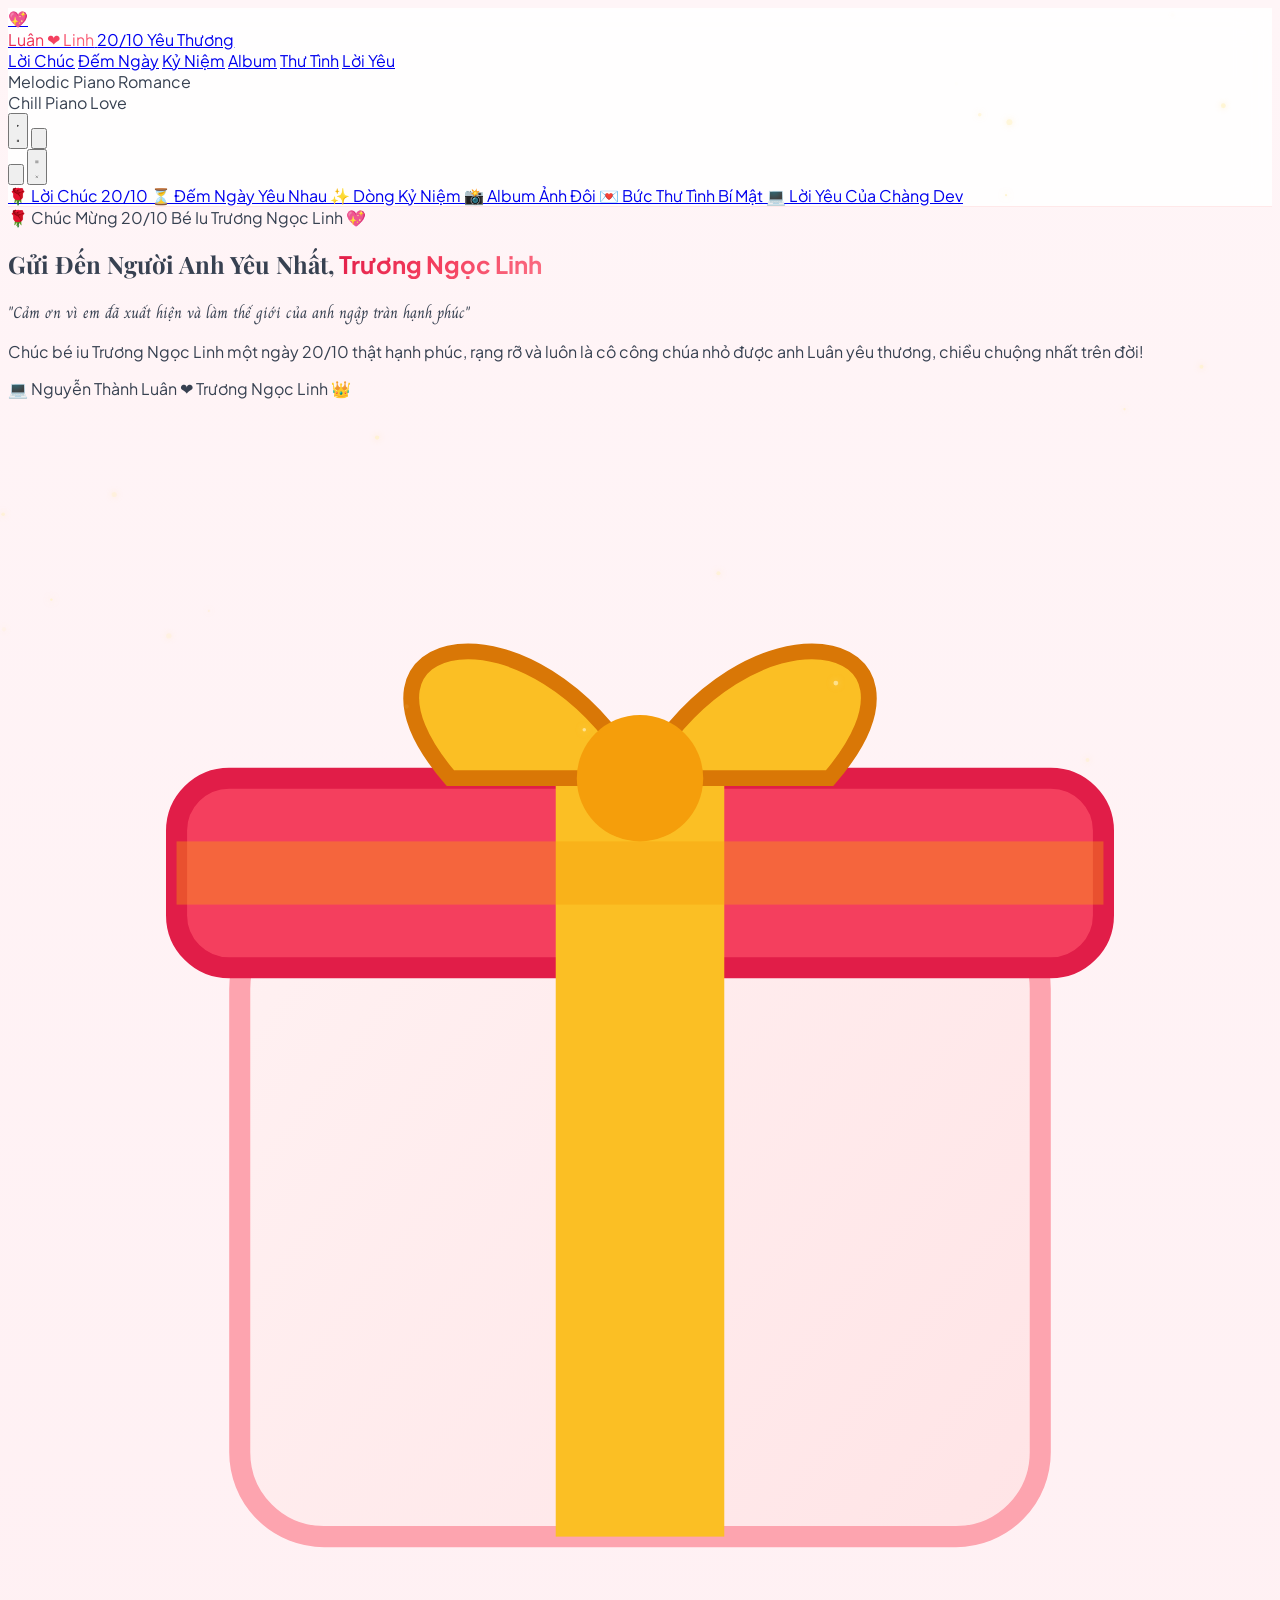
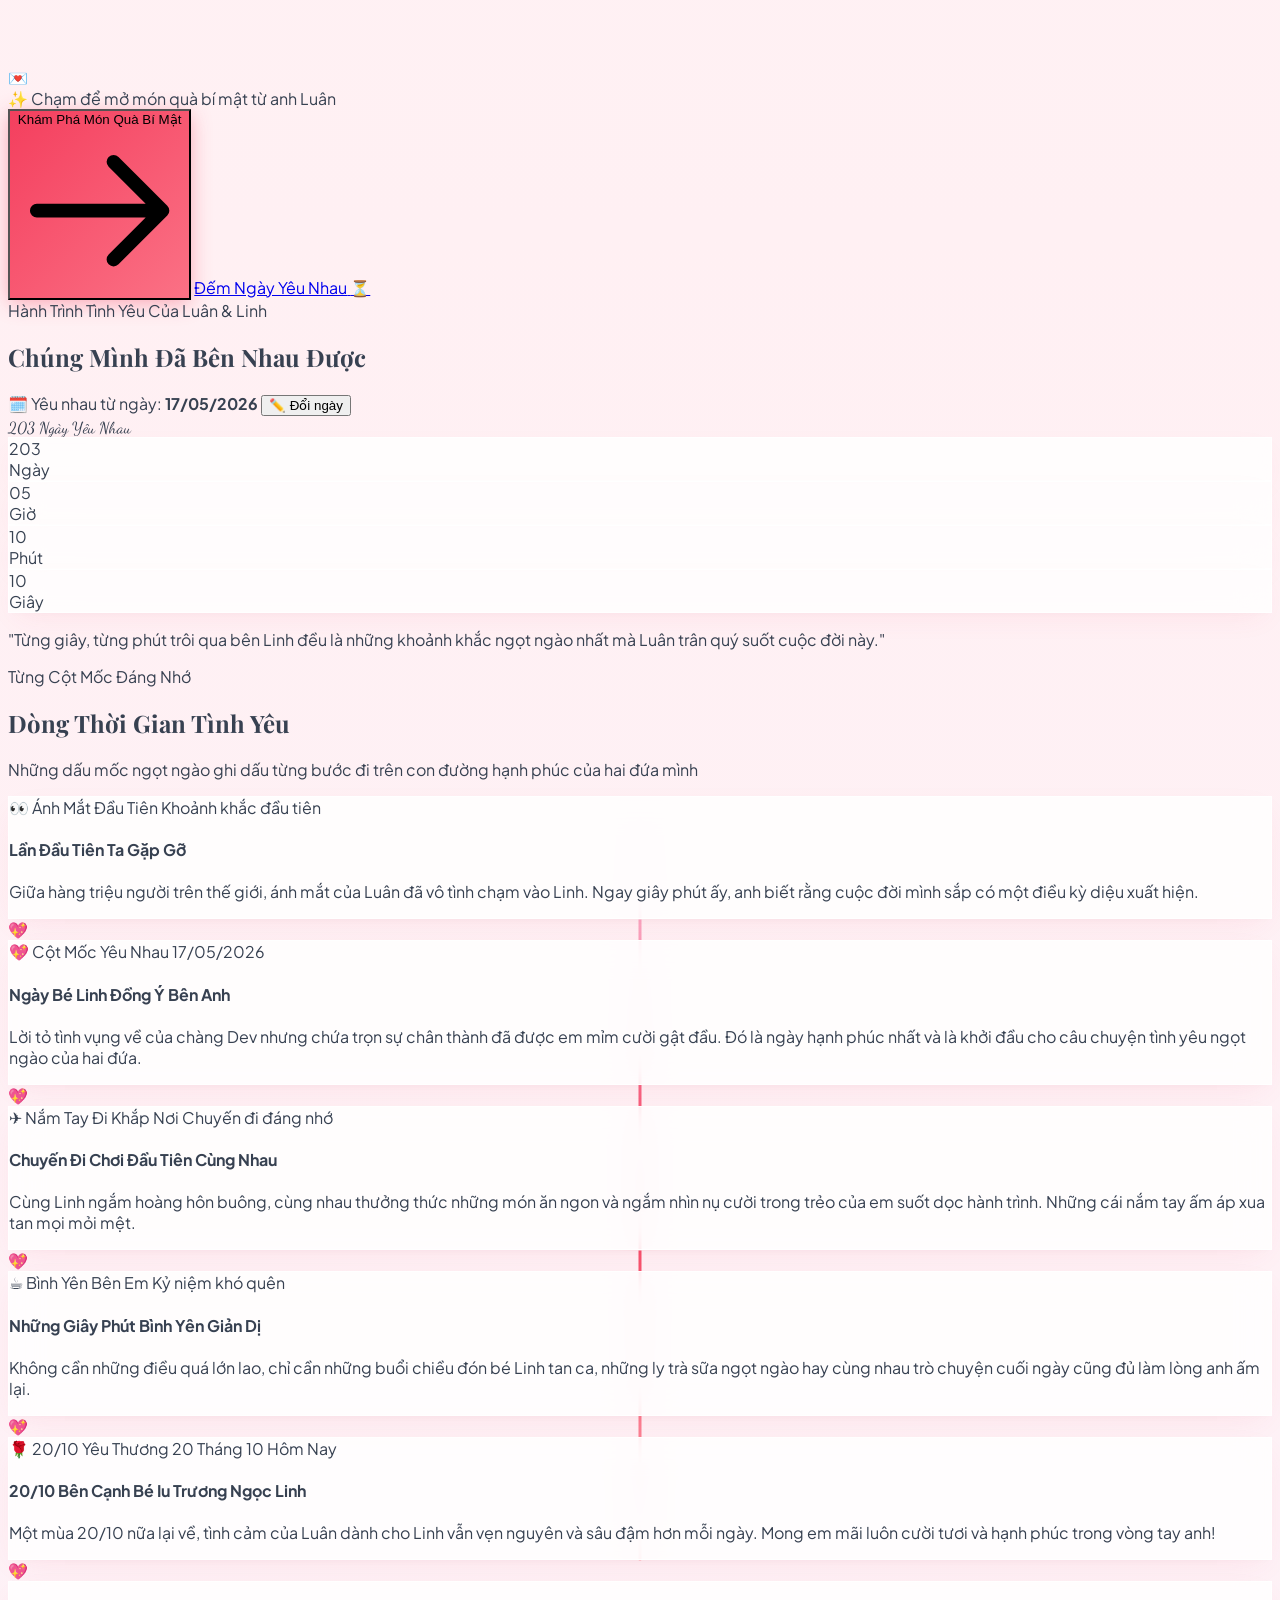
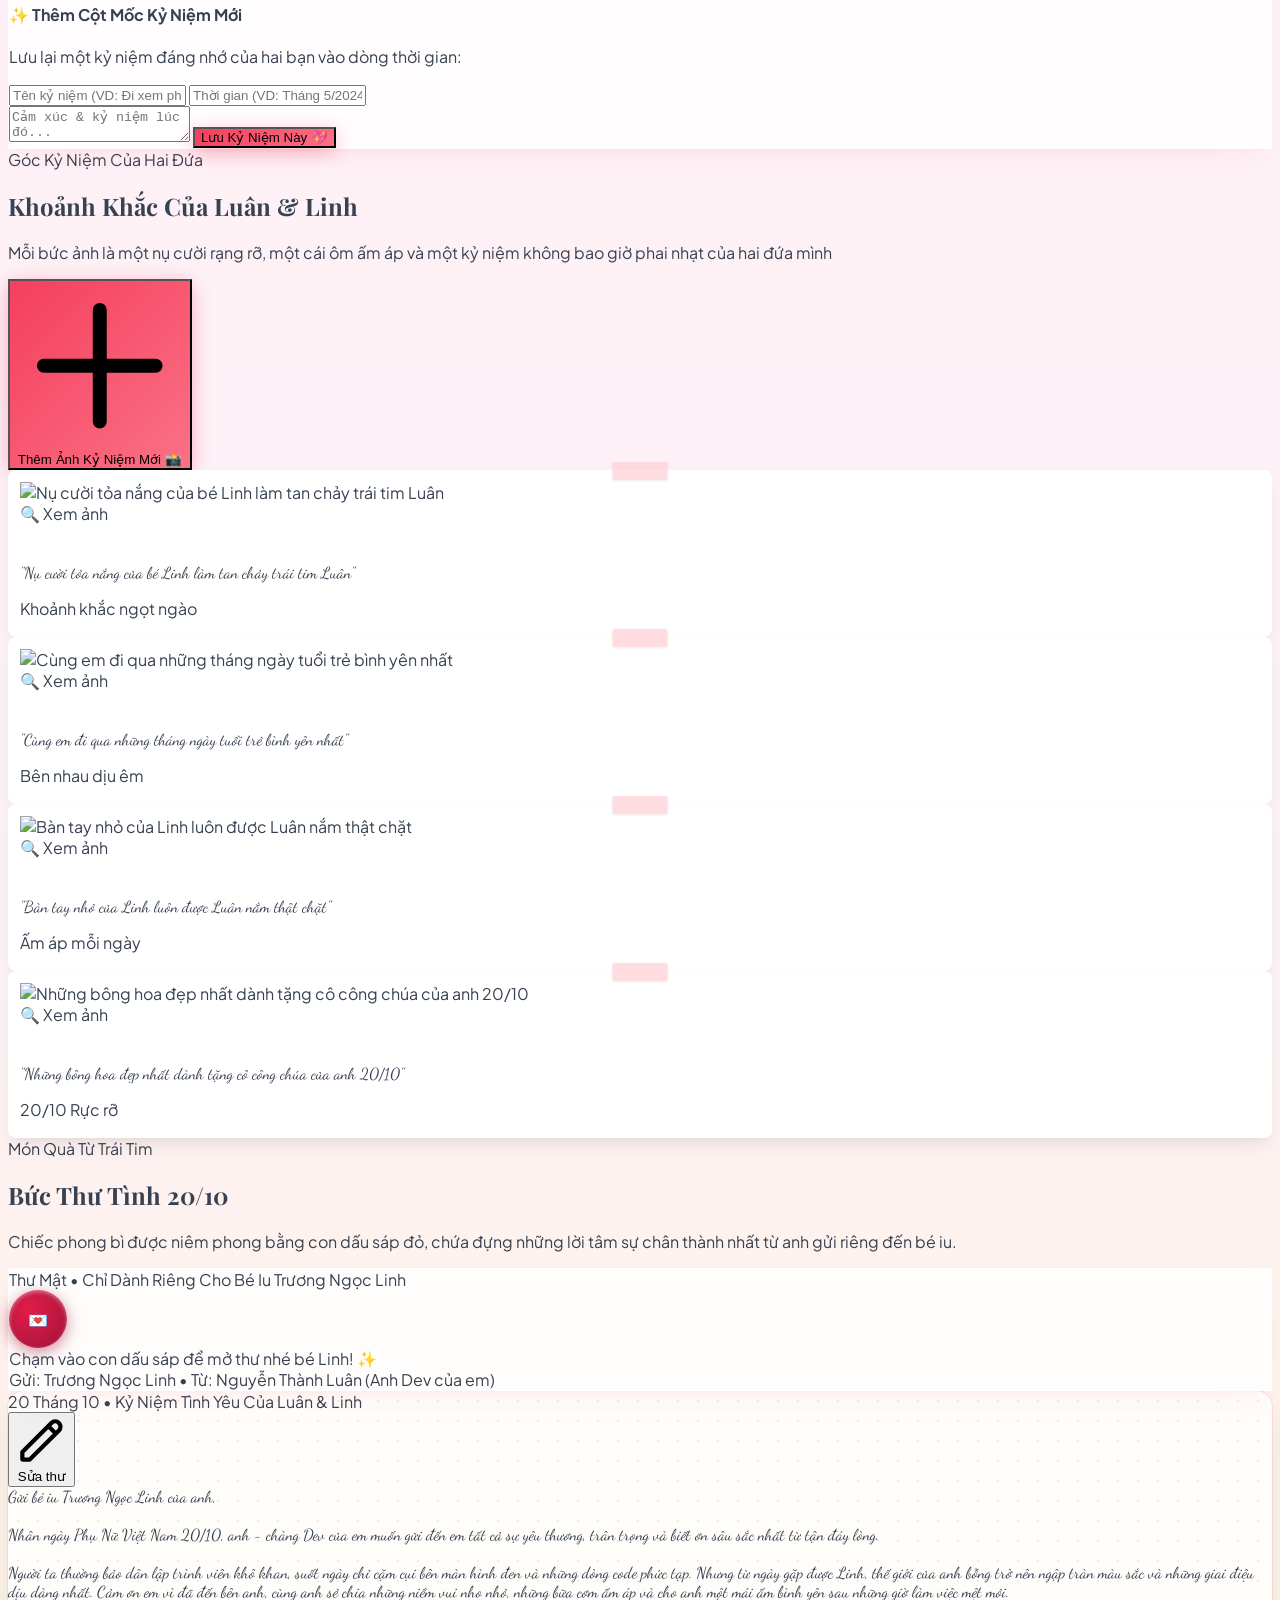
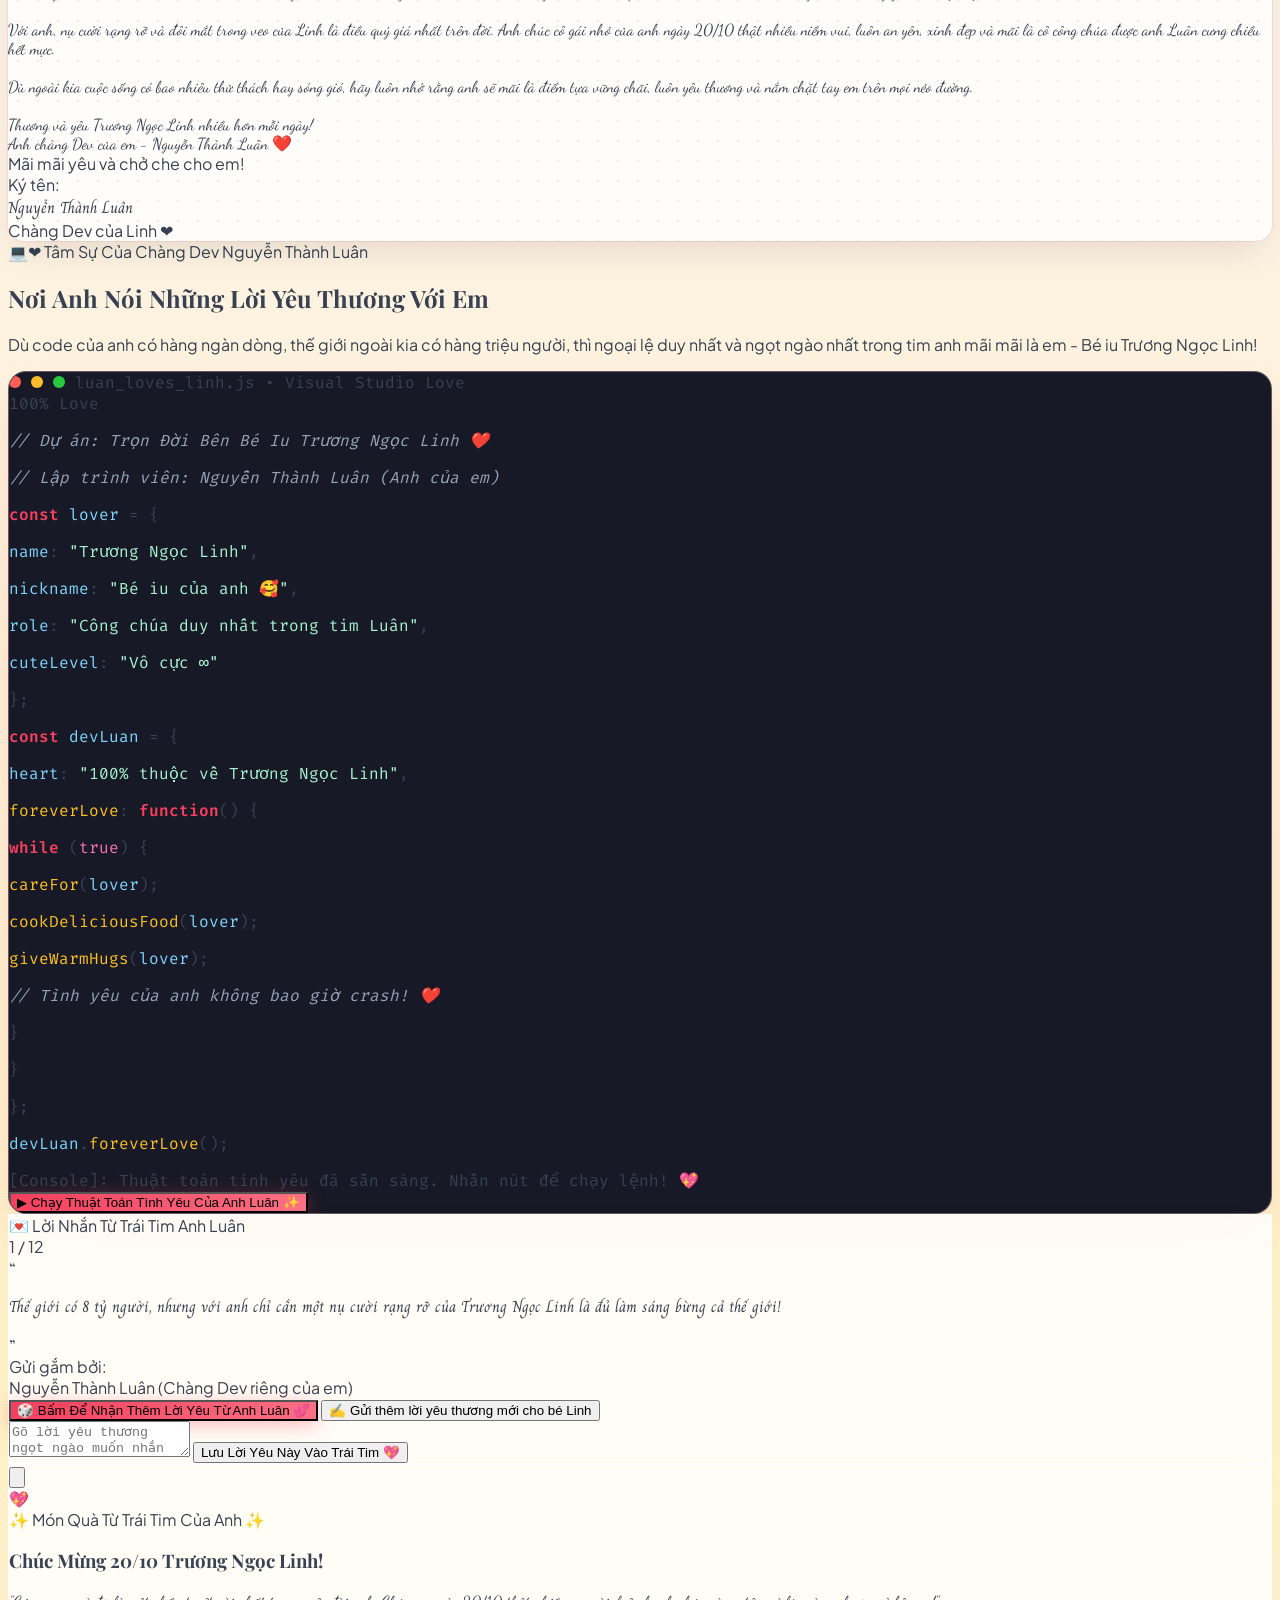
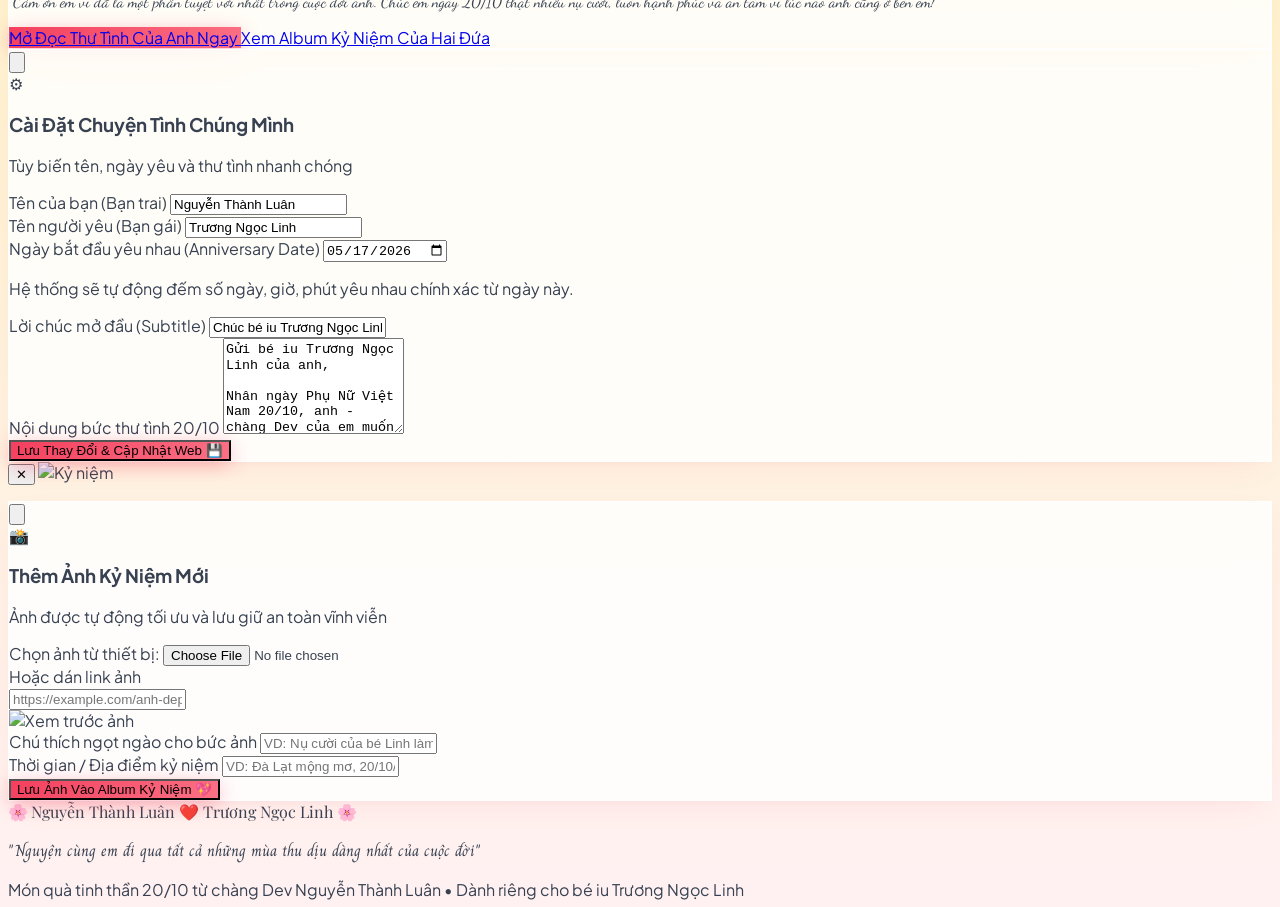
==== commit 9fd31b90: "fix: Cố định ngày bắt đầu yêu nhau là 17-05-2026" ====
--- a/index.html
+++ b/index.html
@@ -256,7 +256,7 @@
       <!-- Display Anniversary Date -->
       <div class="inline-flex items-center gap-2 px-4 py-1.5 rounded-full bg-white/90 border border-rose-200 text-rose-800 text-xs sm:text-sm font-semibold mb-4 shadow-sm">
         <span>🗓️</span>
-        <span>Yêu nhau từ ngày: <strong id="anniversary-date-display" class="text-rose-600 font-bold">20/10/2023</strong></span>
+        <span>Yêu nhau từ ngày: <strong id="anniversary-date-display" class="text-rose-600 font-bold">17/05/2026</strong></span>
         <button id="quick-edit-date-btn" class="ml-1.5 px-2.5 py-0.5 rounded-md bg-rose-50 hover:bg-rose-100 text-rose-600 text-xs font-semibold border border-rose-200 transition-colors shadow-2xs" title="Bấm để chỉnh sửa ngày bắt đầu yêu">
           ✏️ Đổi ngày
         </button>
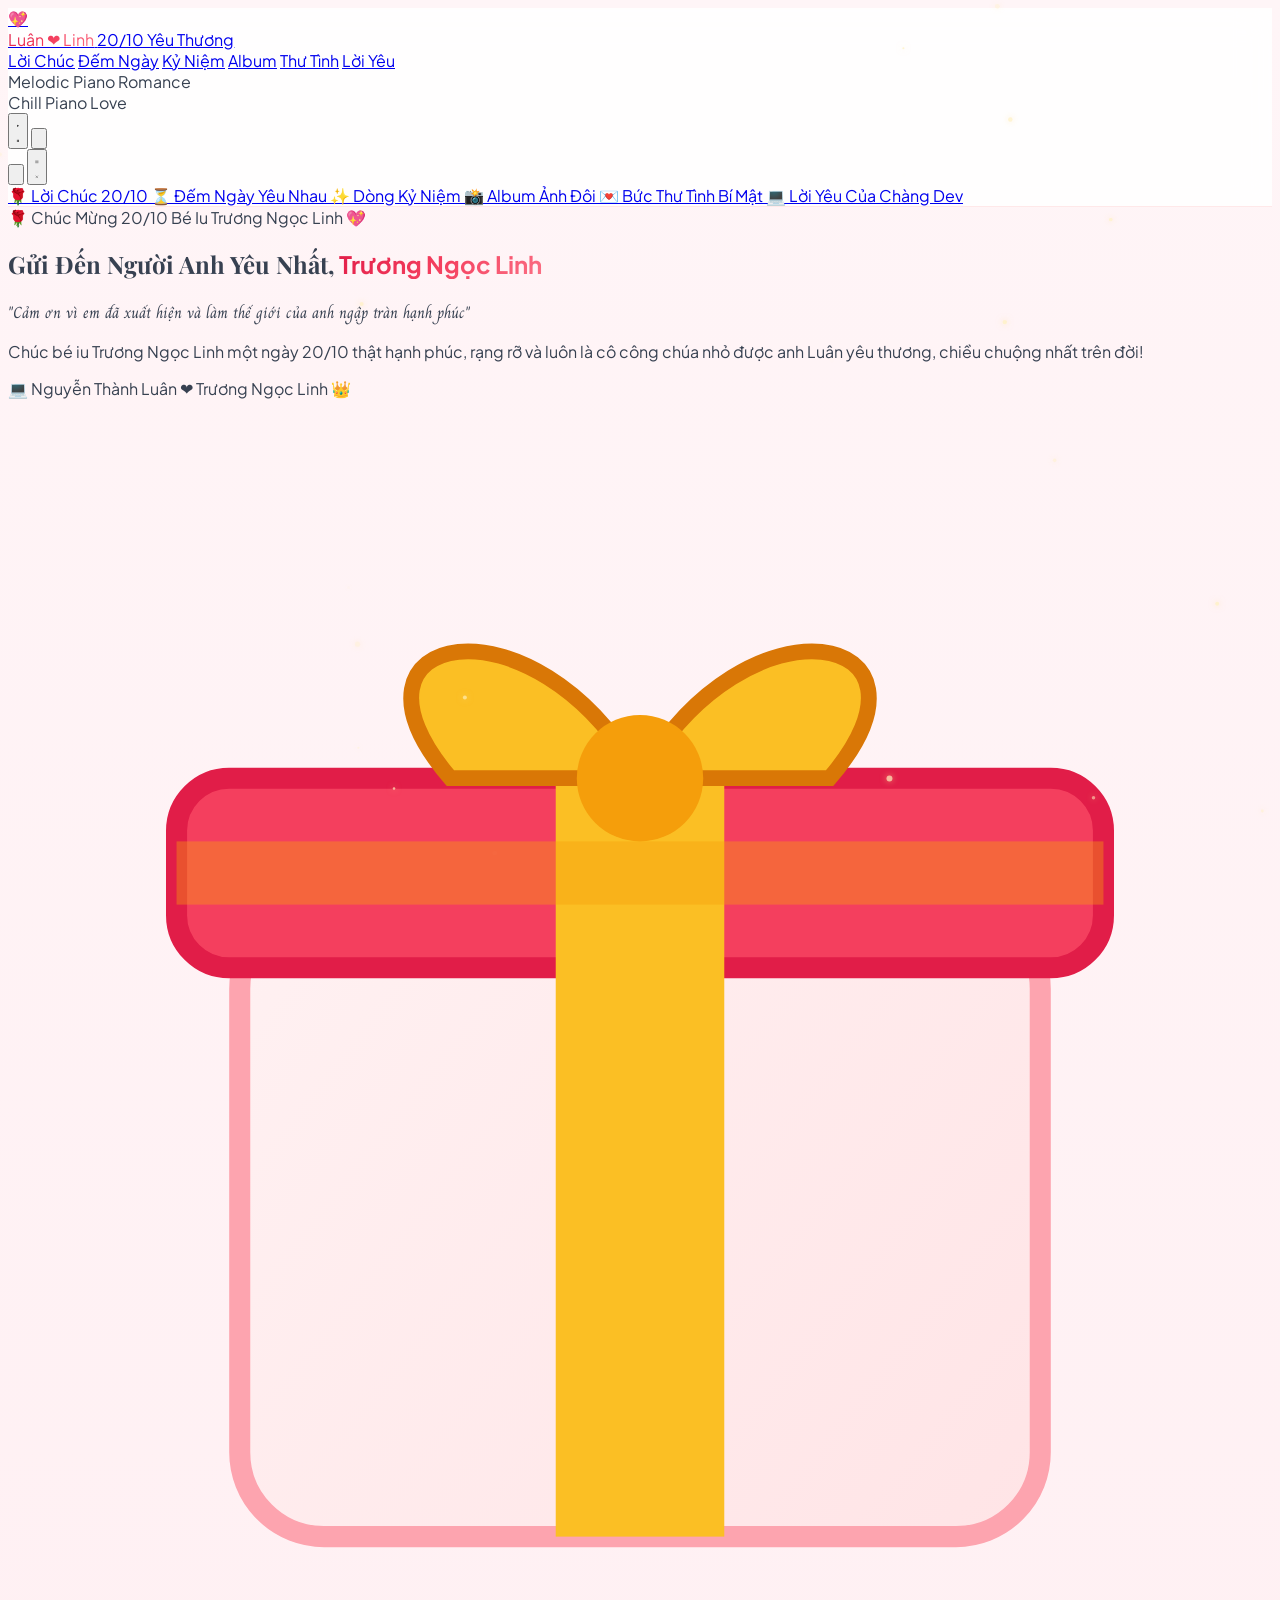
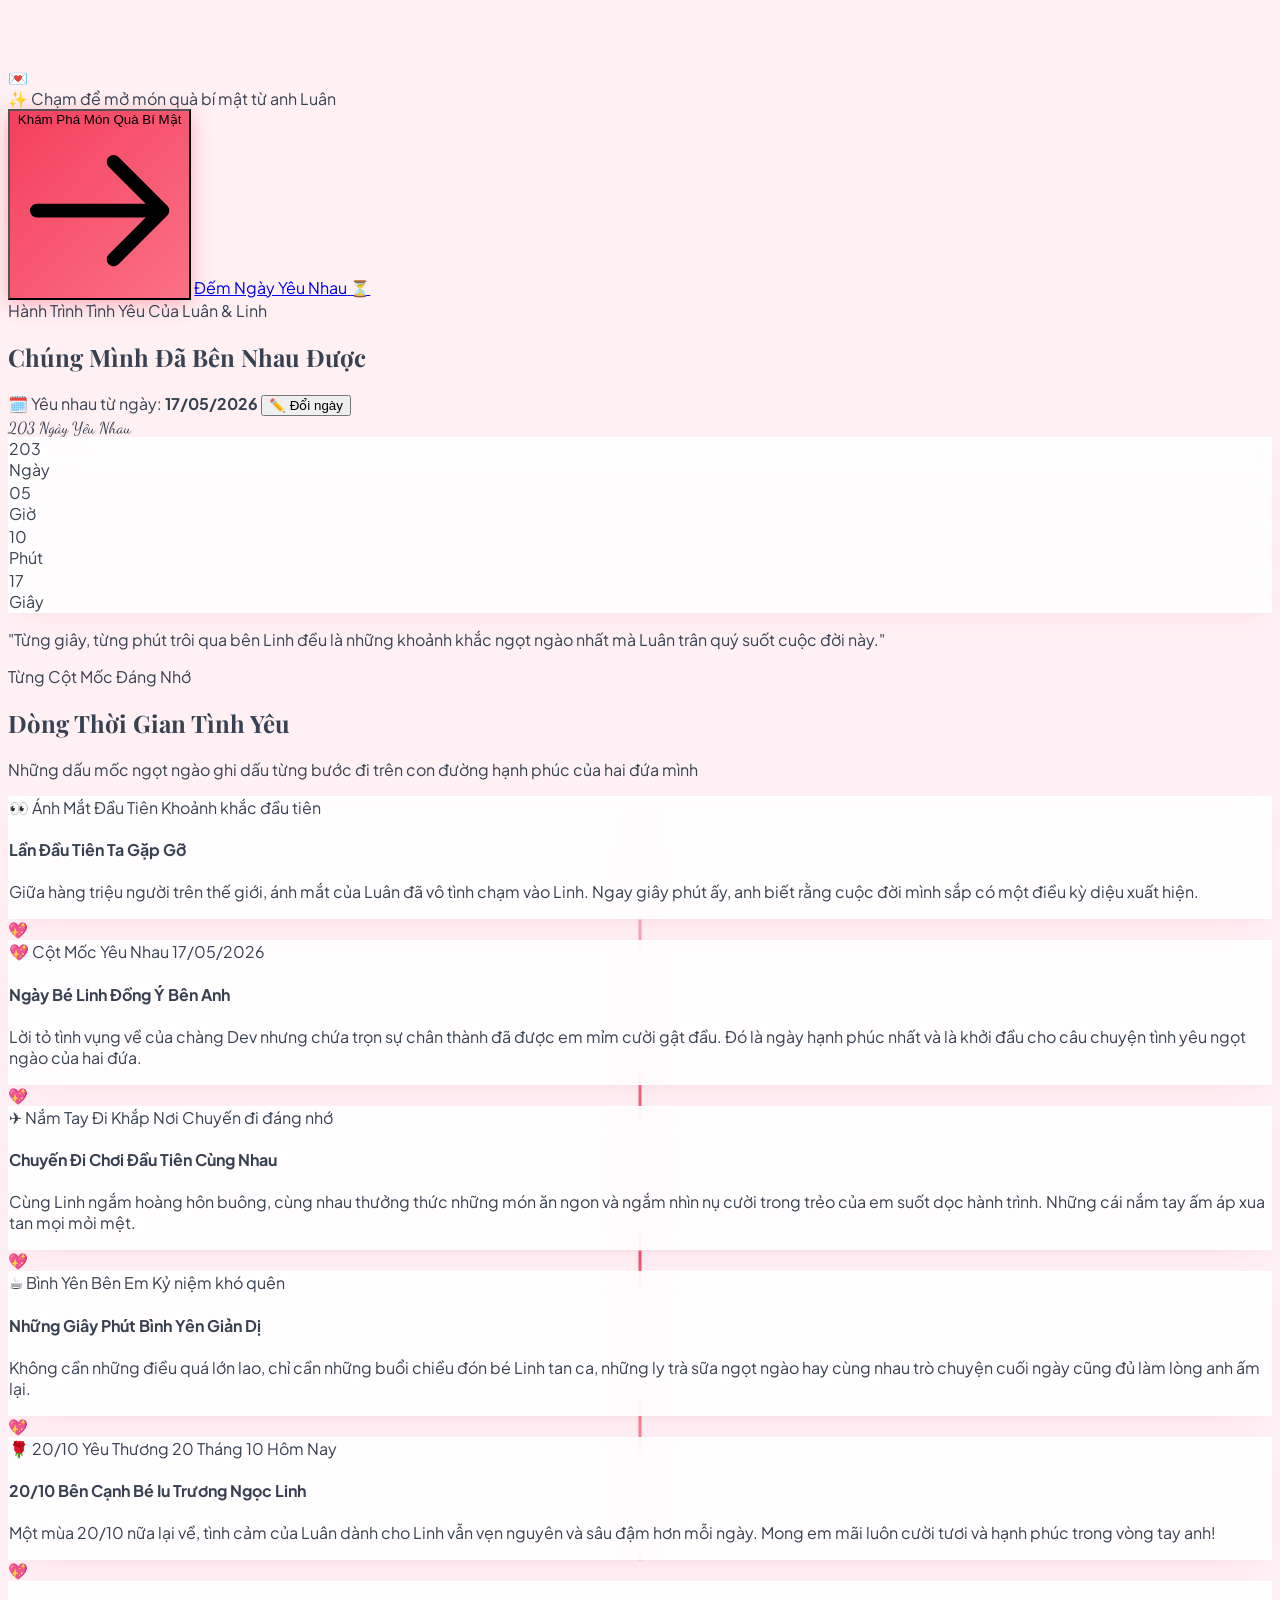
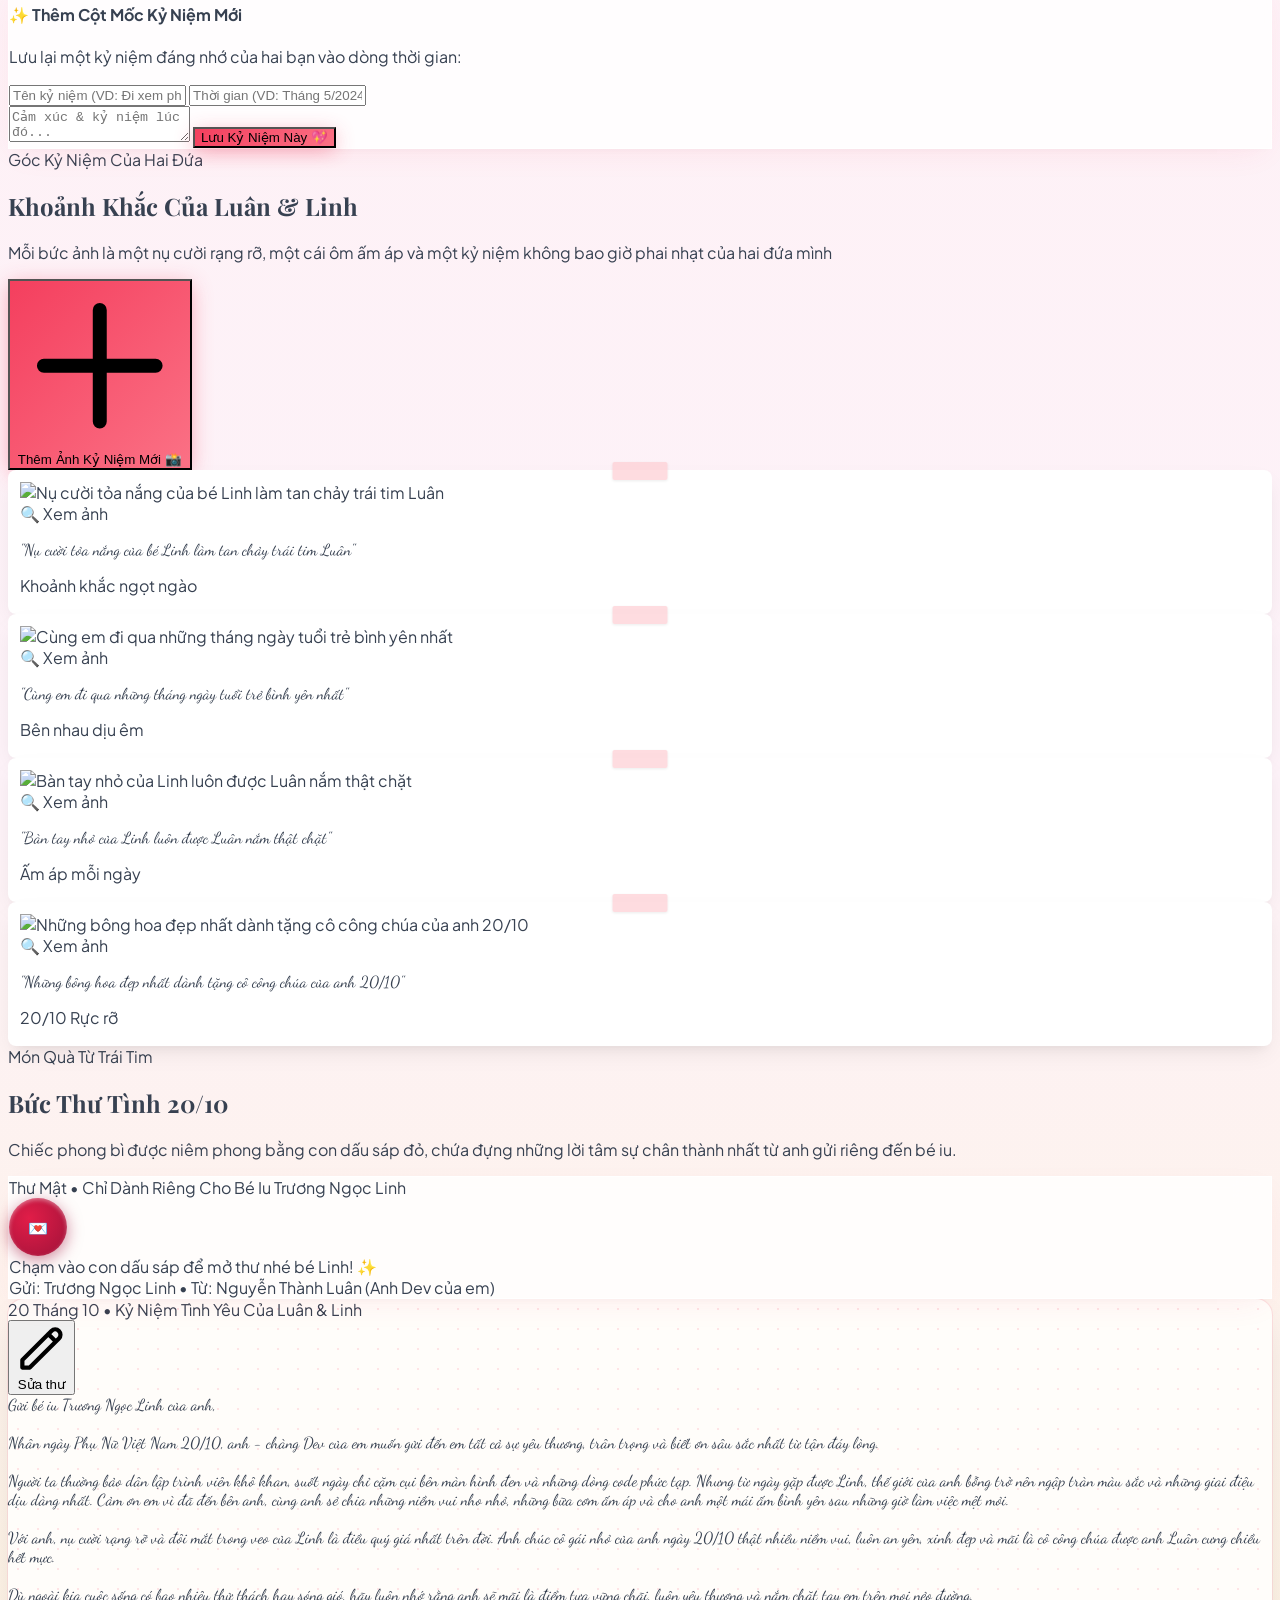
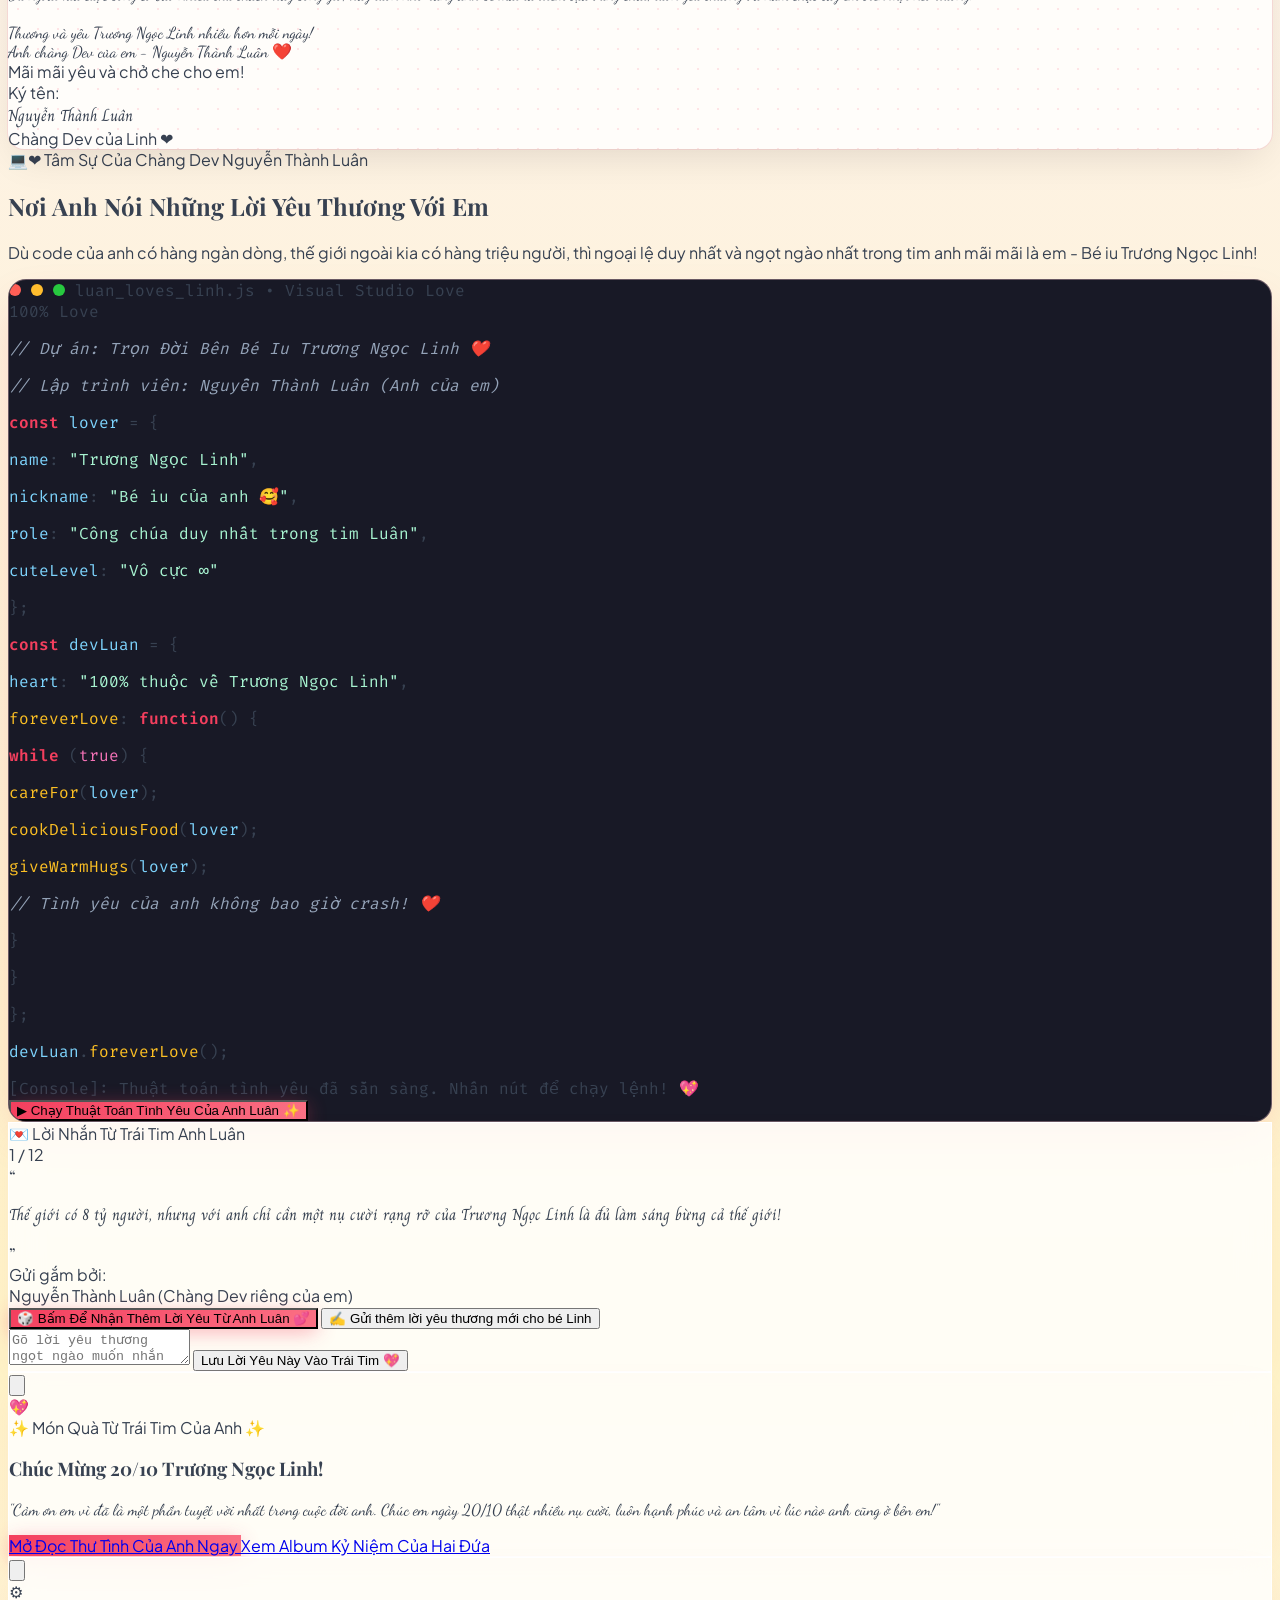
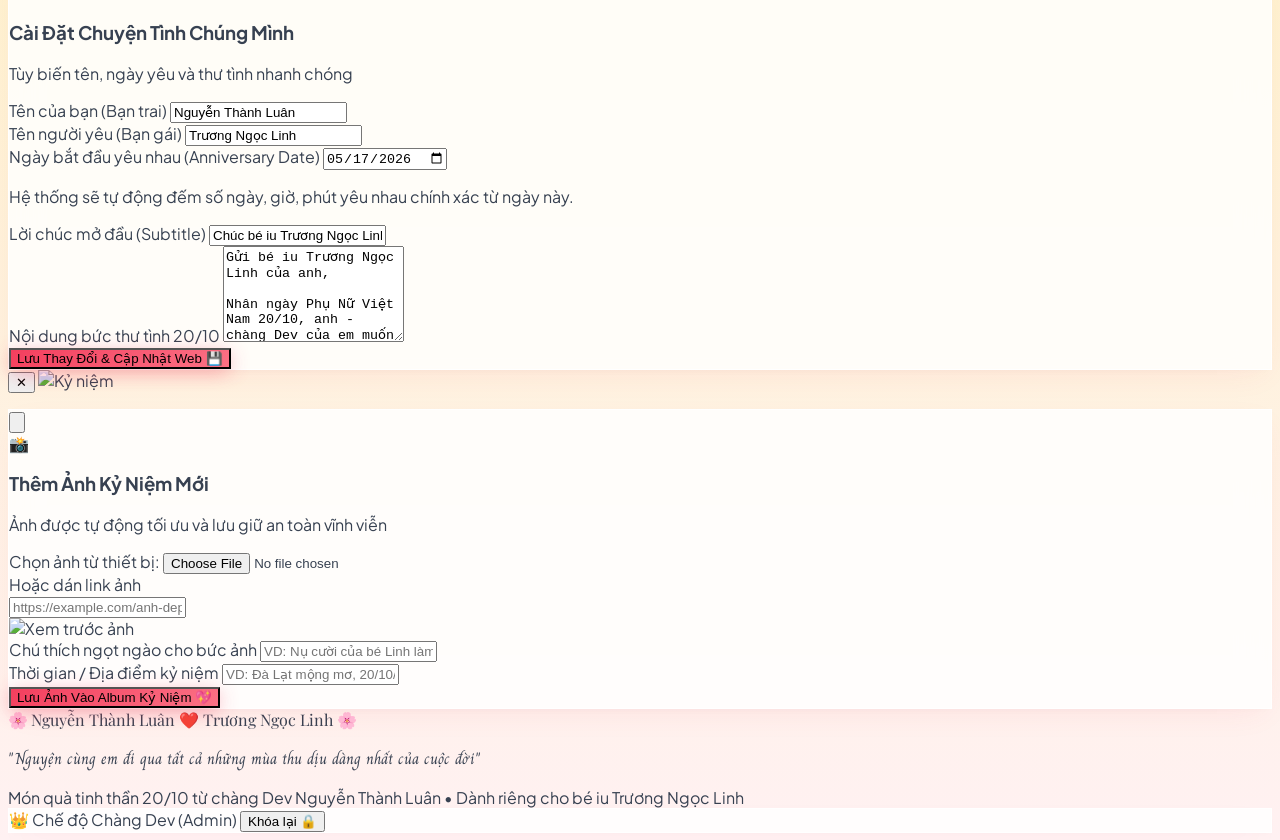
==== commit 71222a30: "feat: Chế độ Xem An Toàn (Read-Only Gift Mode) & Khóa bảo vệ Chàng Dev" ====
--- a/index.html
+++ b/index.html
@@ -114,8 +114,8 @@
           </button>
         </div>
 
-        <!-- Quick Settings Button (Cài đặt tên & ngày yêu) -->
-        <button id="open-settings-btn" class="p-1.5 sm:p-2 rounded-full bg-white hover:bg-rose-50 text-rose-600 border border-rose-200 shadow-2xs transition-transform active:scale-90" title="Chỉnh sửa tên & ngày kỷ niệm">
+        <!-- Quick Settings Button (Admin Only) -->
+        <button id="open-settings-btn" class="admin-only hidden p-1.5 sm:p-2 rounded-full bg-white hover:bg-rose-50 text-rose-600 border border-rose-200 shadow-2xs transition-transform active:scale-90" title="Chỉnh sửa tên & ngày kỷ niệm">
           <svg class="w-4 h-4 sm:w-4.5 sm:h-4.5" fill="none" stroke="currentColor" viewBox="0 0 24 24"><path stroke-linecap="round" stroke-linejoin="round" stroke-width="2" d="M10.325 4.317c.426-1.756 2.924-1.756 3.35 0a1.724 1.724 0 002.573 1.066c1.543-.94 3.31.826 2.37 2.37a1.724 1.724 0 001.065 2.572c1.756.426 1.756 2.924 0 3.35a1.724 1.724 0 00-1.066 2.573c.94 1.543-.826 3.31-2.37 2.37a1.724 1.724 0 00-2.572 1.065c-.426 1.756-2.924 1.756-3.35 0a1.724 1.724 0 00-2.573-1.066c-1.543.94-3.31-.826-2.37-2.37a1.724 1.724 0 00-1.065-2.572c-1.756-.426-1.756-2.924 0-3.35a1.724 1.724 0 001.066-2.573c-.94-1.543.826-3.31 2.37-2.37.996.608 2.296.07 2.572-1.065z"></path><path stroke-linecap="round" stroke-linejoin="round" stroke-width="2" d="M15 12a3 3 0 11-6 0 3 3 0 016 0z"></path></svg>
         </button>
 
@@ -257,7 +257,7 @@
       <div class="inline-flex items-center gap-2 px-4 py-1.5 rounded-full bg-white/90 border border-rose-200 text-rose-800 text-xs sm:text-sm font-semibold mb-4 shadow-sm">
         <span>🗓️</span>
         <span>Yêu nhau từ ngày: <strong id="anniversary-date-display" class="text-rose-600 font-bold">17/05/2026</strong></span>
-        <button id="quick-edit-date-btn" class="ml-1.5 px-2.5 py-0.5 rounded-md bg-rose-50 hover:bg-rose-100 text-rose-600 text-xs font-semibold border border-rose-200 transition-colors shadow-2xs" title="Bấm để chỉnh sửa ngày bắt đầu yêu">
+        <button id="quick-edit-date-btn" class="admin-only hidden ml-1.5 px-2.5 py-0.5 rounded-md bg-rose-50 hover:bg-rose-100 text-rose-600 text-xs font-semibold border border-rose-200 transition-colors shadow-2xs" title="Bấm để chỉnh sửa ngày bắt đầu yêu">
           ✏️ Đổi ngày
         </button>
       </div>
@@ -324,8 +324,8 @@
         </div>
       </div>
 
-      <!-- Add Milestone Form Accordion -->
-      <div class="mt-8 max-w-xl mx-auto glass-card p-6 rounded-3xl border border-rose-200">
+      <!-- Add Milestone Form Accordion (Admin Only) -->
+      <div class="admin-only hidden mt-8 max-w-xl mx-auto glass-card p-6 rounded-3xl border border-rose-200">
         <h4 class="font-bold text-gray-800 text-base mb-2 flex items-center gap-2">
           <span>✨</span> Thêm Cột Mốc Kỷ Niệm Mới
         </h4>
@@ -365,8 +365,8 @@
           Mỗi bức ảnh là một nụ cười rạng rỡ, một cái ôm ấm áp và một kỷ niệm không bao giờ phai nhạt của hai đứa mình
         </p>
 
-        <!-- Upload Photo Button -->
-        <div class="mt-6 flex flex-wrap items-center justify-center gap-3">
+        <!-- Upload Photo Button (Admin Only) -->
+        <div class="admin-only hidden mt-6 flex flex-wrap items-center justify-center gap-3">
           <button id="add-photo-modal-btn" class="px-6 py-3 rounded-full btn-rose-glow text-white font-bold text-xs sm:text-sm shadow-md flex items-center gap-2 transition-all hover:scale-105">
             <svg class="w-4 h-4" fill="none" stroke="currentColor" viewBox="0 0 24 24"><path stroke-linecap="round" stroke-linejoin="round" stroke-width="2" d="M12 4v16m8-8H4"></path></svg>
             <span>Thêm Ảnh Kỷ Niệm Mới</span>
@@ -430,7 +430,7 @@
             <div class="text-xs text-rose-600 font-bold uppercase tracking-wider">
               20 Tháng 10 • Kỷ Niệm Tình Yêu Của Luân & Linh
             </div>
-            <button id="edit-letter-btn" class="text-xs text-rose-600 hover:text-rose-800 font-semibold flex items-center gap-1" title="Chỉnh sửa nội dung thư">
+            <button id="edit-letter-btn" class="admin-only hidden text-xs text-rose-600 hover:text-rose-800 font-semibold flex items-center gap-1" title="Chỉnh sửa nội dung thư">
               <svg class="w-3.5 h-3.5" fill="none" stroke="currentColor" viewBox="0 0 24 24"><path stroke-linecap="round" stroke-linejoin="round" stroke-width="2" d="M15.232 5.232l3.536 3.536m-2.036-5.036a2.5 2.5 0 113.536 3.536L6.5 21.036H3v-3.572L16.732 3.732z"></path></svg>
               <span>Sửa thư</span>
             </button>
@@ -565,7 +565,7 @@
               <span class="group-hover:rotate-12 transition-transform">💕</span>
             </button>
 
-            <button id="toggle-add-note-btn" class="w-full py-2.5 px-4 rounded-2xl bg-rose-50 hover:bg-rose-100 text-rose-700 font-semibold text-xs transition-colors flex items-center justify-center gap-1.5">
+            <button id="toggle-add-note-btn" class="admin-only hidden w-full py-2.5 px-4 rounded-2xl bg-rose-50 hover:bg-rose-100 text-rose-700 font-semibold text-xs transition-colors flex items-center justify-center gap-1.5">
               <span>✍️ Gửi thêm lời yêu thương mới cho bé Linh</span>
             </button>
           </div>
@@ -783,6 +783,19 @@
     </div>
   </footer>
 
+  <!-- Floating Admin Badge (Only displayed when Dev Mode is unlocked) -->
+  <div id="admin-badge-indicator" class="hidden fixed bottom-5 left-5 z-50 glass-card px-4 py-2.5 rounded-full border-2 border-rose-400 shadow-2xl text-xs font-bold text-rose-800 items-center gap-2.5 bg-white/95 backdrop-blur-md animate-fade-in">
+    <span class="flex h-2.5 w-2.5 relative">
+      <span class="animate-ping absolute inline-flex h-full w-full rounded-full bg-rose-400 opacity-75"></span>
+      <span class="relative inline-flex rounded-full h-2.5 w-2.5 bg-rose-600"></span>
+    </span>
+    <span>👑 Chế độ Chàng Dev (Admin)</span>
+    <button id="exit-admin-btn" class="ml-1 px-2.5 py-1 rounded-full bg-rose-100 hover:bg-rose-200 text-rose-700 text-[11px] font-semibold transition-colors flex items-center gap-1 shadow-2xs" title="Khóa lại chế độ chỉ xem">
+      <span>Khóa lại</span>
+      <span>🔒</span>
+    </button>
+  </div>
+
   <!-- Scripts -->
   <script src="js/petals.js"></script>
   <script src="js/app.js"></script>
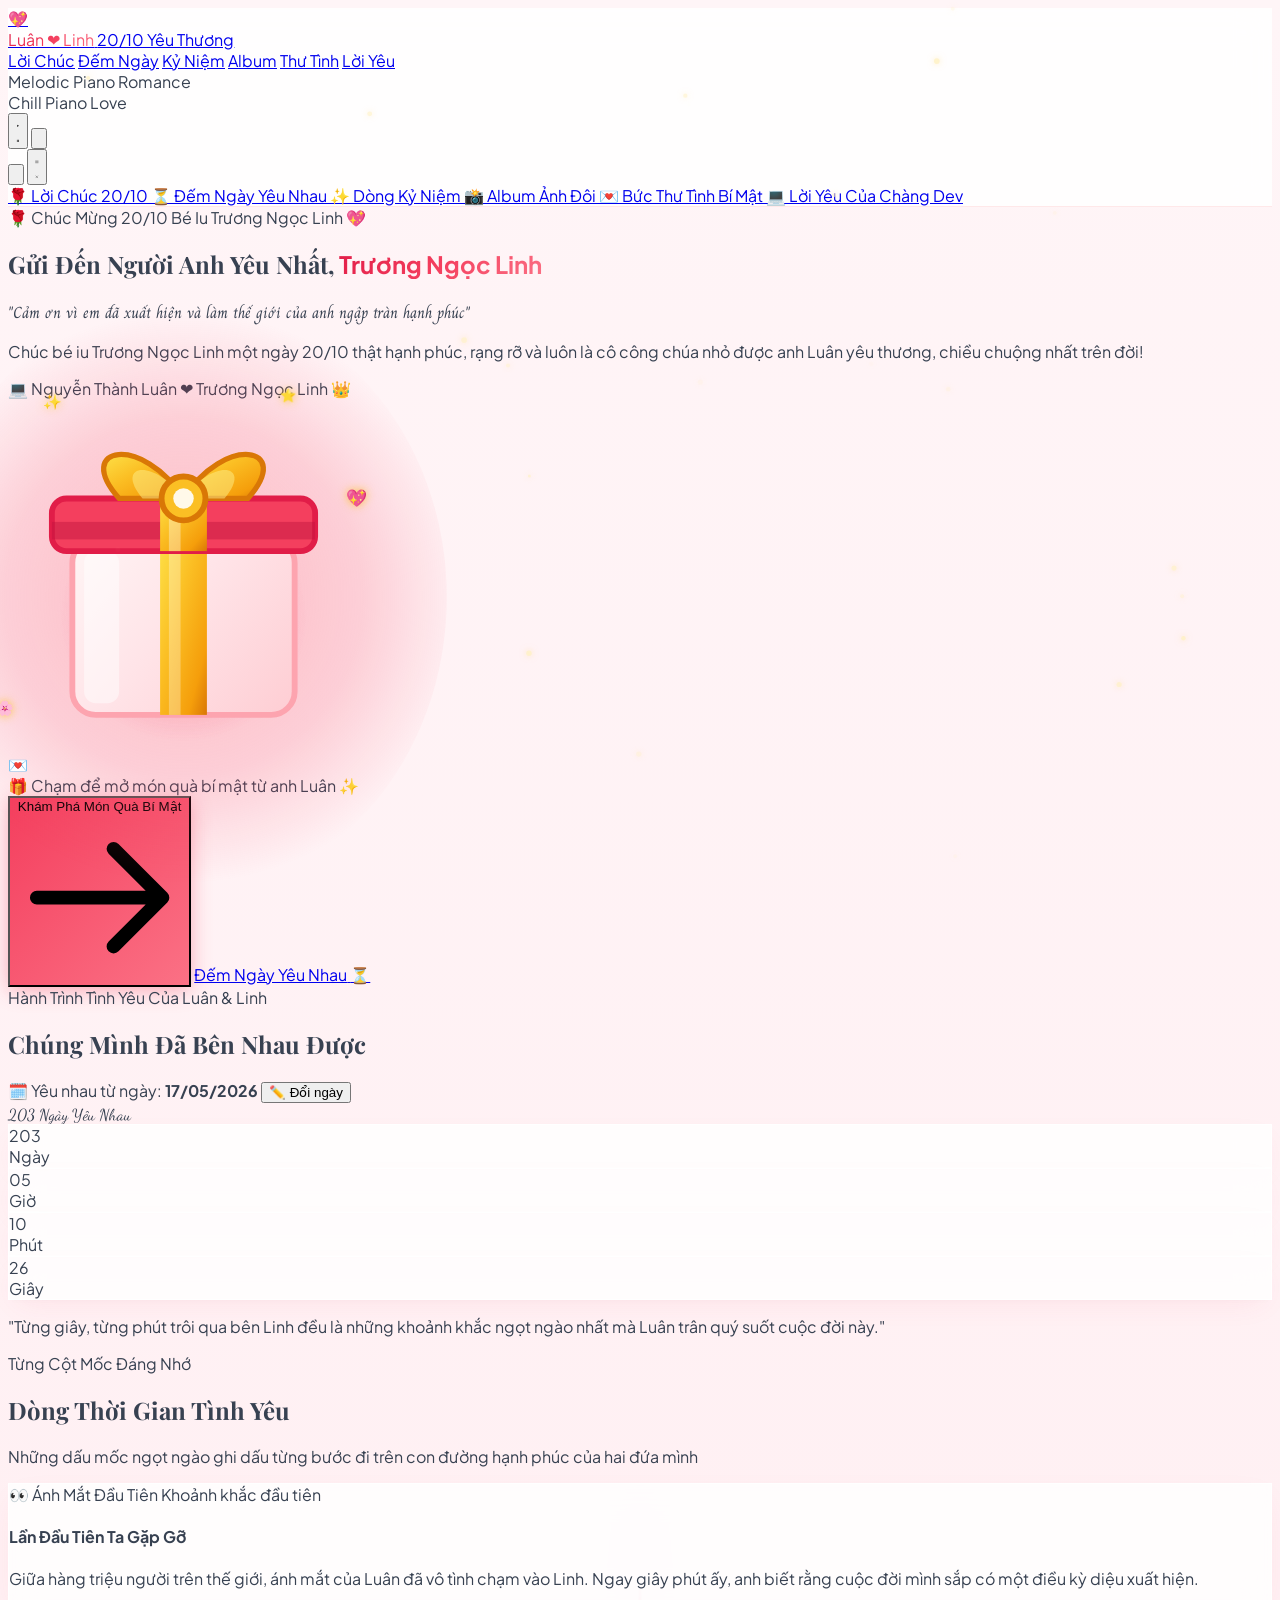
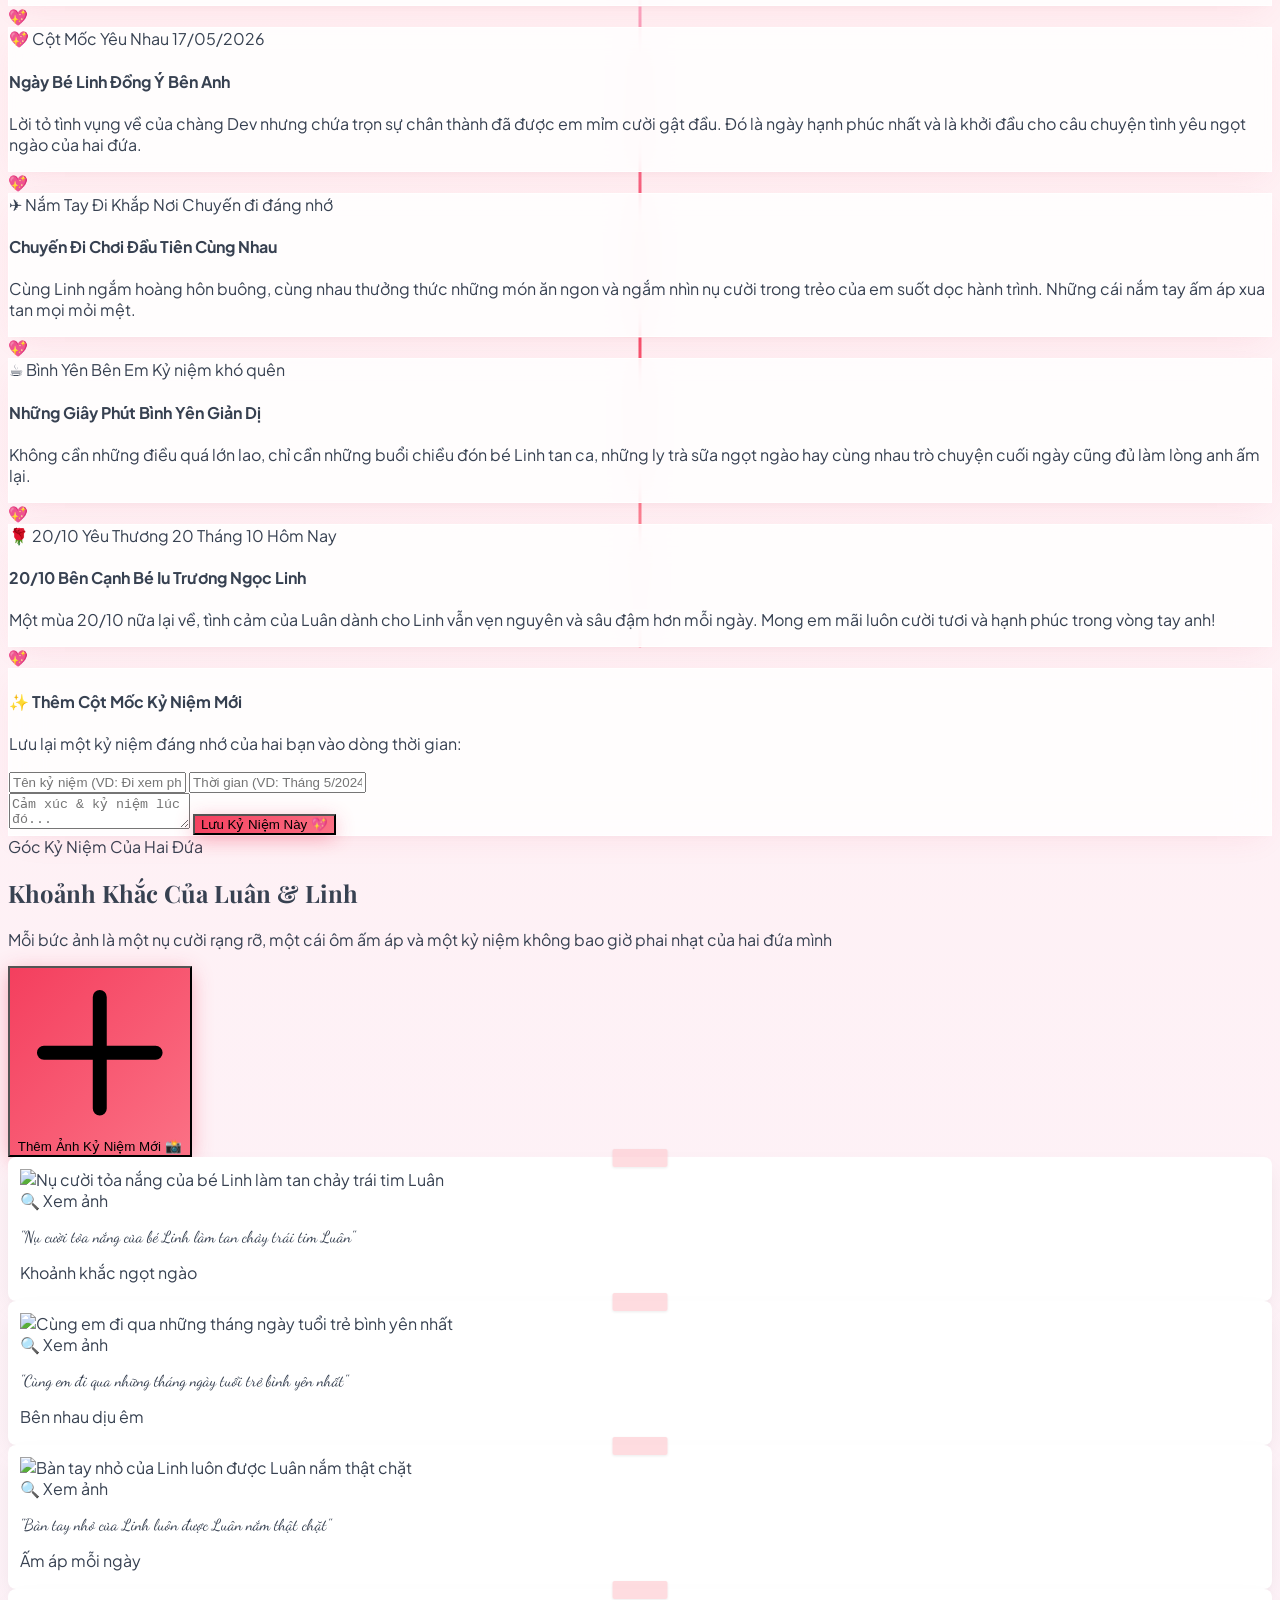
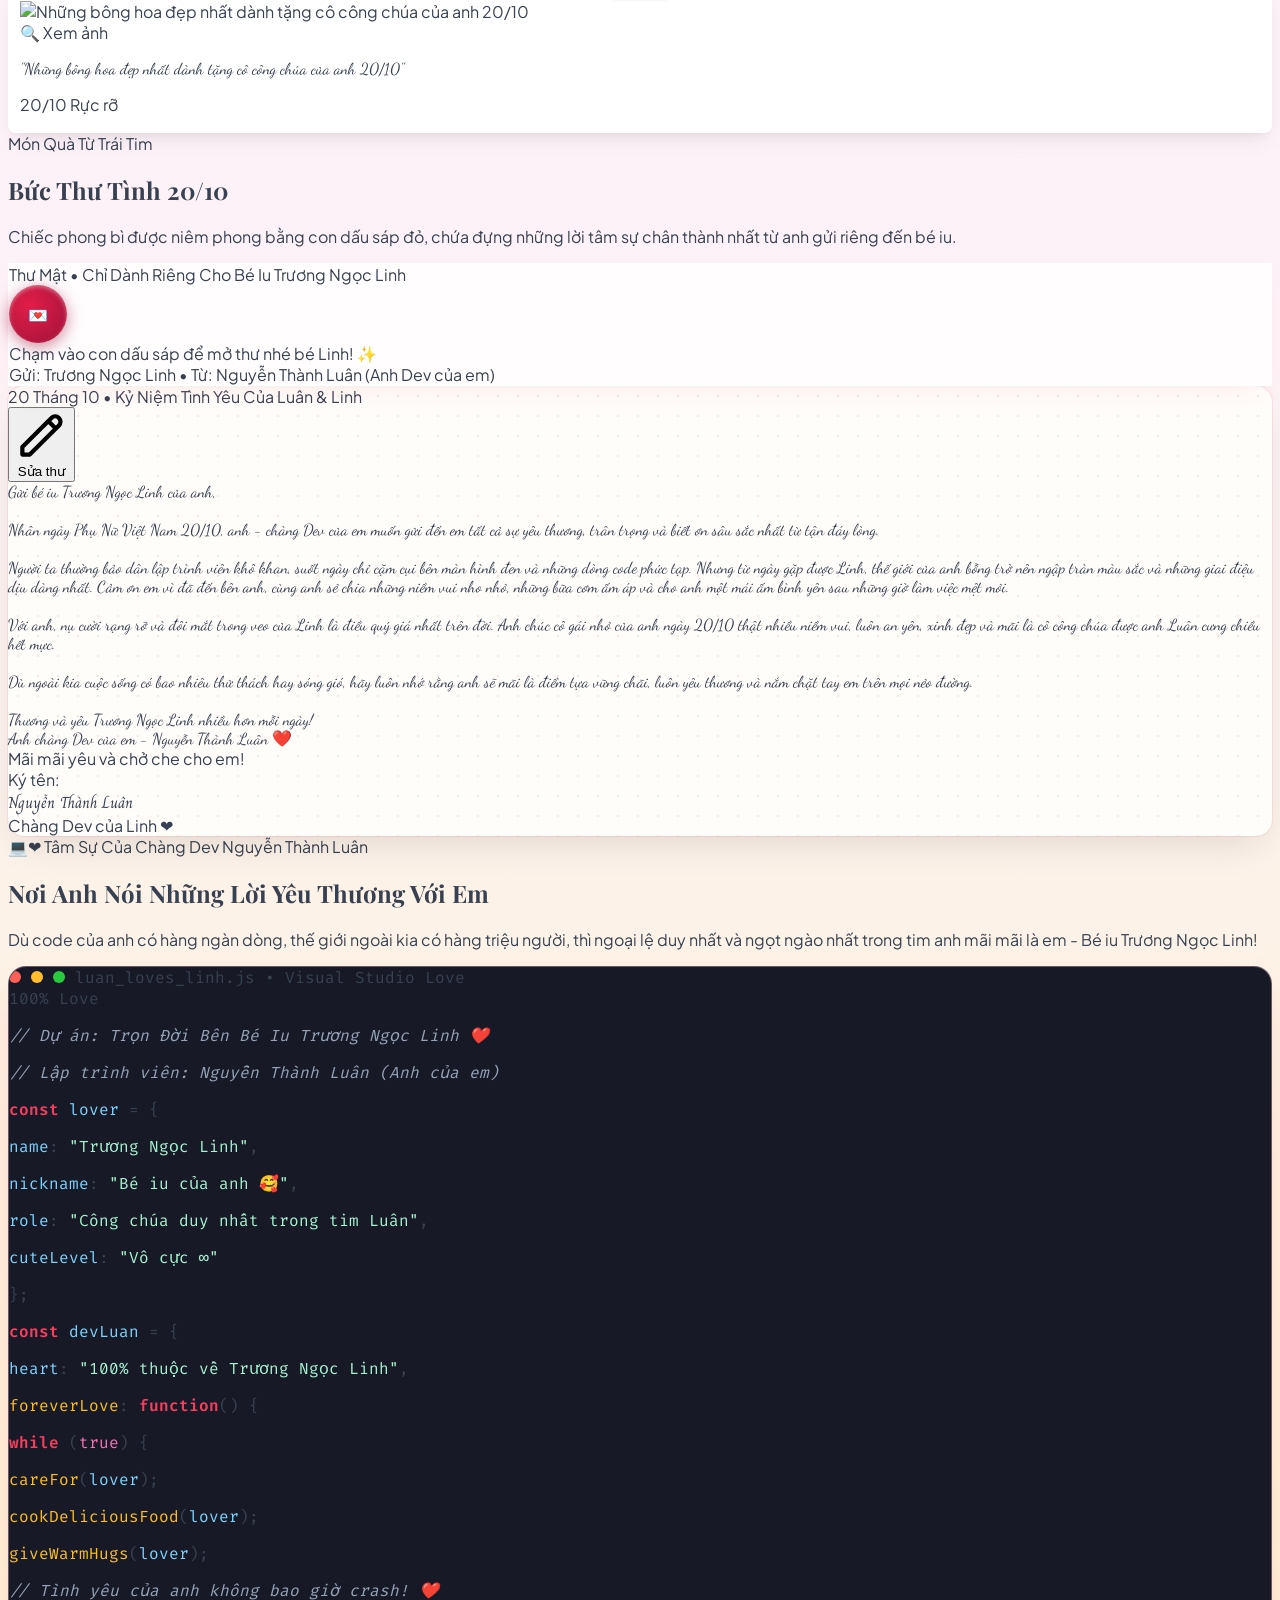
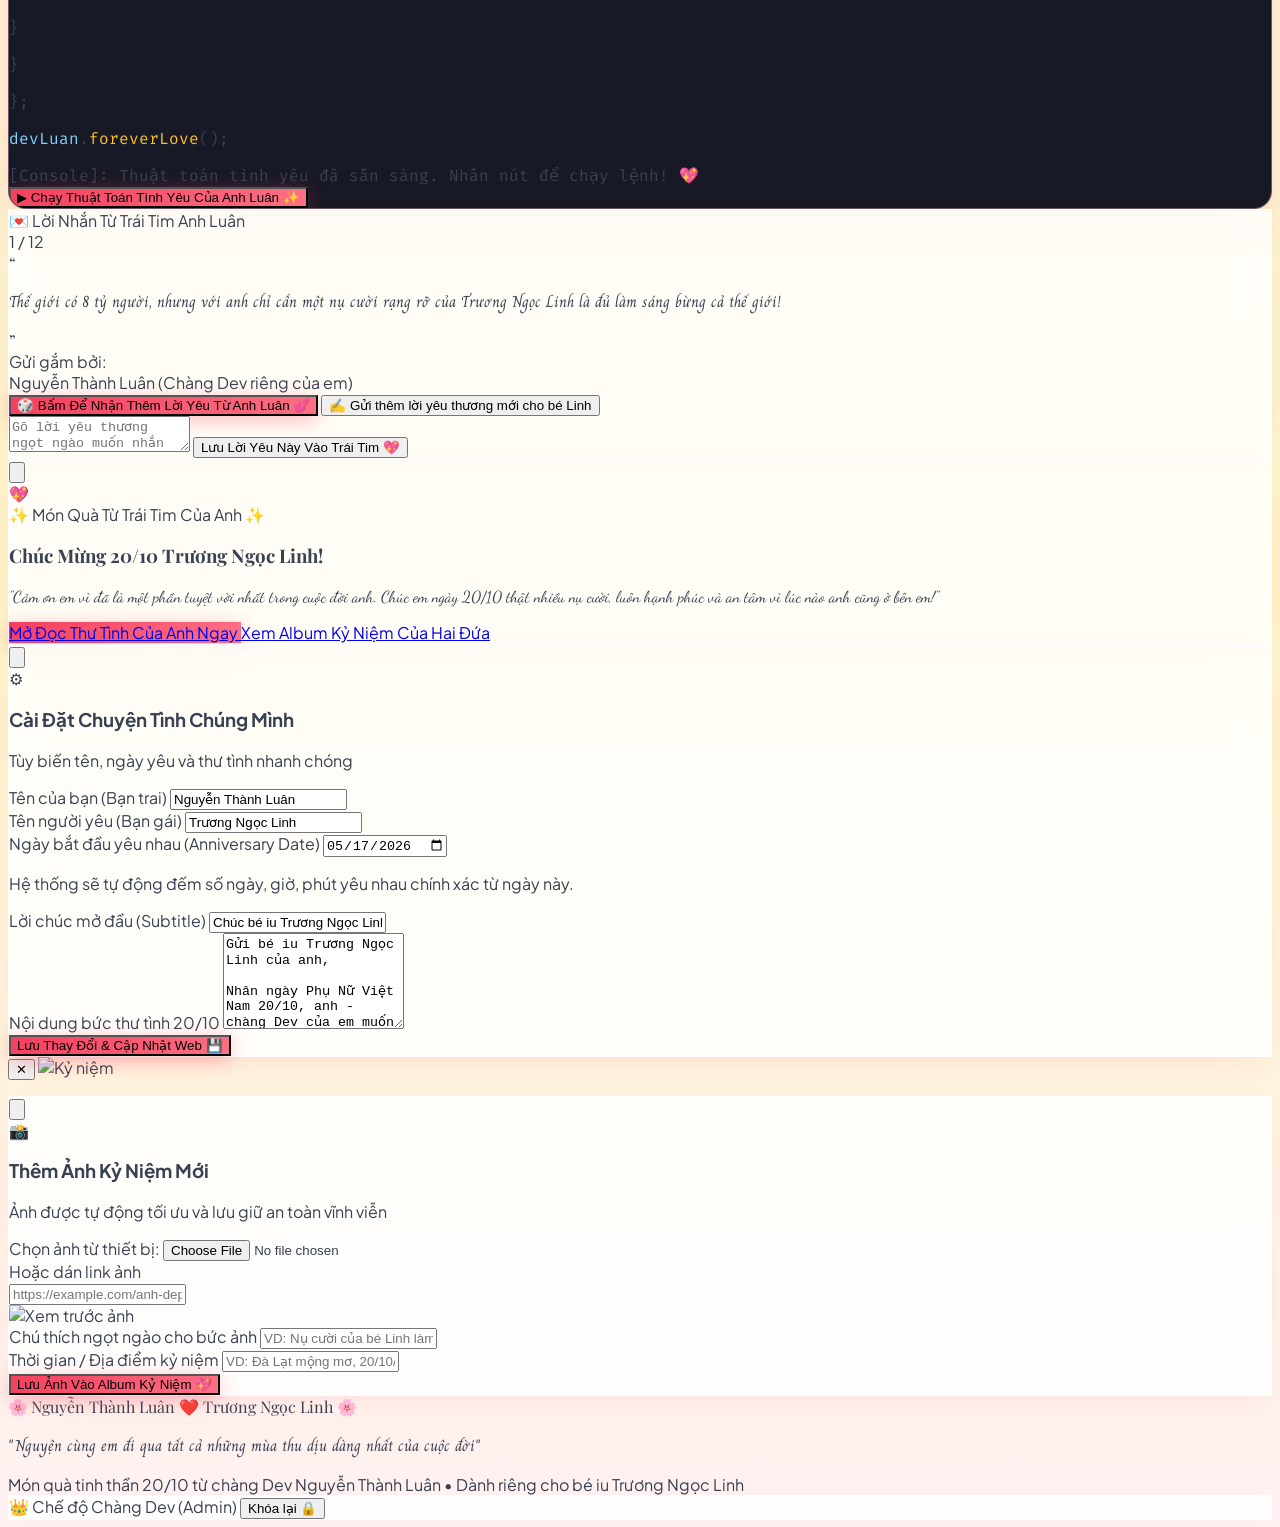
==== commit 1b6707ad: "feat: Nâng cấp animation 3D hộp quà bí ẩn bung nắp & pháo hoa đa tầng" ====
--- a/index.html
+++ b/index.html
@@ -195,30 +195,95 @@
 
       <!-- 3D Interactive Love Gift Box -->
       <div class="mb-10 flex flex-col items-center">
-        <div id="hero-gift-box" class="gift-box-wrapper relative inline-block group" title="Bấm vào để mở món quà đặc biệt từ anh!">
-          <div class="gift-box w-28 h-28 sm:w-36 sm:h-36 relative flex items-center justify-center">
-            <svg class="w-full h-full filter drop-shadow-xl" viewBox="0 0 120 120" fill="none">
-              <rect x="22" y="48" width="76" height="60" rx="8" fill="url(#giftGrad)" stroke="#fda4af" stroke-width="2"/>
-              <rect x="16" y="36" width="88" height="18" rx="5" fill="#f43f5e" stroke="#e11d48" stroke-width="2"/>
-              <rect x="52" y="36" width="16" height="72" fill="#fbbf24"/>
-              <rect x="16" y="42" width="88" height="6" fill="#f59e0b" opacity="0.4"/>
-              <path d="M60 36 C50 18, 30 22, 42 36 Z" fill="#fbbf24" stroke="#d97706" stroke-width="1.5"/>
-              <path d="M60 36 C70 18, 90 22, 78 36 Z" fill="#fbbf24" stroke="#d97706" stroke-width="1.5"/>
-              <circle cx="60" cy="36" r="6" fill="#f59e0b"/>
+        <div id="hero-gift-box" class="gift-box-wrapper relative inline-block group select-none cursor-pointer" title="Bấm vào để mở món quà đặc biệt từ anh!">
+          
+          <!-- Pulsing Magical Aura Halo -->
+          <div class="gift-aura-halo"></div>
+
+          <!-- Ambient Floating Sparkles -->
+          <span class="gift-sparkle gift-sparkle-1">✨</span>
+          <span class="gift-sparkle gift-sparkle-2">💖</span>
+          <span class="gift-sparkle gift-sparkle-3">🌸</span>
+          <span class="gift-sparkle gift-sparkle-4">⭐</span>
+
+          <!-- Vertical Magic Beam of Light (Shoots up when unboxing) -->
+          <div class="gift-light-beam"></div>
+
+          <div class="gift-box w-32 h-32 sm:w-40 sm:h-40 relative flex items-center justify-center">
+            
+            <svg class="w-full h-full filter drop-shadow-2xl overflow-visible" viewBox="0 0 120 120" fill="none">
+              <!-- Glow Base circle -->
+              <circle cx="60" cy="75" r="42" fill="url(#giftBaseAura)" opacity="0.6"/>
+
+              <!-- Box Body Group (with 3D depth and gold vertical ribbon) -->
+              <g id="gift-box-body">
+                <!-- Shadow beneath lid -->
+                <rect x="24" y="49" width="72" height="57" rx="7" fill="#f43f5e" opacity="0.15"/>
+                <!-- Main Body -->
+                <rect x="22" y="48" width="76" height="60" rx="8" fill="url(#giftGrad)" stroke="#fda4af" stroke-width="2"/>
+                <!-- Vertical Gold Ribbon -->
+                <rect x="52" y="48" width="16" height="60" fill="url(#goldGrad)"/>
+                <rect x="55" y="48" width="4" height="60" fill="#fff" opacity="0.3"/>
+                <!-- Glossy Left Highlight -->
+                <rect x="26" y="52" width="12" height="52" rx="4" fill="white" opacity="0.45"/>
+              </g>
+
+              <!-- Flying Heart & Light Burst (Emerges from inside when opened) -->
+              <g id="gift-surprise" class="gift-surprise">
+                <text x="60" y="52" font-size="34" text-anchor="middle" dominant-baseline="central" class="gift-burst-heart select-none pointer-events-none">💖</text>
+              </g>
+
+              <!-- Box Lid Group (Flies off and spins away when opened) -->
+              <g id="gift-box-lid" class="transition-transform duration-700">
+                <!-- Lid Base Box -->
+                <rect x="15" y="34" width="90" height="18" rx="5" fill="#f43f5e" stroke="#e11d48" stroke-width="2"/>
+                <rect x="15" y="42" width="90" height="6" fill="#be123c" opacity="0.45"/>
+                <!-- Lid Vertical Ribbon -->
+                <rect x="52" y="34" width="16" height="18" fill="url(#goldGrad)"/>
+                <rect x="55" y="34" width="4" height="18" fill="#fff" opacity="0.35"/>
+                <!-- Big Ribbon Bow Left & Right -->
+                <path d="M60 34 C46 12, 22 16, 38 34 Z" fill="url(#goldGrad)" stroke="#d97706" stroke-width="1.8"/>
+                <path d="M60 34 C74 12, 98 16, 82 34 Z" fill="url(#goldGrad)" stroke="#d97706" stroke-width="1.8"/>
+                <path d="M60 34 C50 20, 36 22, 46 34 Z" fill="#fef08a" opacity="0.5"/>
+                <path d="M60 34 C70 20, 84 22, 74 34 Z" fill="#fef08a" opacity="0.5"/>
+                <!-- Center Ribbon Knot & Diamond Heart -->
+                <circle cx="60" cy="34" r="7.5" fill="#fbbf24" stroke="#d97706" stroke-width="2"/>
+                <circle cx="60" cy="34" r="3.5" fill="#ffffff" opacity="0.9"/>
+              </g>
+
               <defs>
                 <linearGradient id="giftGrad" x1="22" y1="48" x2="98" y2="108" gradientUnits="userSpaceOnUse">
-                  <stop stop-color="#fff1f2"/>
-                  <stop offset="1" stop-color="#ffe4e6"/>
+                  <stop offset="0%" stop-color="#fff5f5"/>
+                  <stop offset="45%" stop-color="#ffe4e8"/>
+                  <stop offset="100%" stop-color="#fecdd3"/>
                 </linearGradient>
+                <linearGradient id="goldGrad" x1="0" y1="0" x2="1" y2="1">
+                  <stop offset="0%" stop-color="#fde047"/>
+                  <stop offset="40%" stop-color="#fbbf24"/>
+                  <stop offset="80%" stop-color="#f59e0b"/>
+                  <stop offset="100%" stop-color="#d97706"/>
+                </linearGradient>
+                <radialGradient id="giftBaseAura" cx="50%" cy="50%" r="50%">
+                  <stop offset="0%" stop-color="#fda4af" stop-opacity="0.9"/>
+                  <stop offset="60%" stop-color="#f43f5e" stop-opacity="0.3"/>
+                  <stop offset="100%" stop-color="#f43f5e" stop-opacity="0"/>
+                </radialGradient>
               </defs>
             </svg>
-            <span class="absolute -top-2 -right-2 flex h-6 w-6">
+
+            <!-- Floating Unread Badge -->
+            <span class="gift-badge-pin absolute -top-1 -right-1 flex h-7 w-7">
               <span class="animate-ping absolute inline-flex h-full w-full rounded-full bg-rose-400 opacity-75"></span>
-              <span class="relative inline-flex rounded-full h-6 w-6 bg-rose-500 text-white text-xs font-bold items-center justify-center">💌</span>
+              <span class="relative inline-flex rounded-full h-7 w-7 bg-gradient-to-tr from-rose-600 to-pink-500 text-white text-xs font-bold items-center justify-center shadow-lg border border-white">💌</span>
             </span>
-          </div>
-          <div class="mt-2 text-xs font-semibold text-rose-600 flex items-center justify-center gap-1 group-hover:scale-105 transition-transform">
-            <span>✨ Chạm để mở món quà bí mật từ anh Luân</span>
+
+          </div>
+
+          <!-- Pulsing Romantic CTA Text -->
+          <div class="mt-3.5 px-4 py-1.5 rounded-full bg-white/90 border border-rose-200/80 shadow-xs text-xs font-bold text-rose-600 flex items-center justify-center gap-1.5 group-hover:scale-105 group-hover:border-rose-400 group-hover:shadow-md transition-all">
+            <span class="text-sm animate-bounce">🎁</span>
+            <span class="tracking-wide">Chạm để mở món quà bí mật từ anh Luân</span>
+            <span class="text-xs">✨</span>
           </div>
         </div>
       </div>
--- a/css/style.css
+++ b/css/style.css
@@ -101,40 +101,229 @@
   transform: translateY(-2px) scale(1.02);
 }
 
-/* 3D Gift Box Animation */
+/* ==========================================================================
+   ENHANCED 3D MYSTERY GIFT BOX ANIMATIONS & UNBOXING EFFECTS
+   ========================================================================== */
 .gift-box-wrapper {
-  perspective: 1000px;
+  perspective: 1200px;
   cursor: pointer;
-}
-
+  position: relative;
+  display: inline-block;
+  user-select: none;
+}
+
+/* Pulsing magical background halo */
+.gift-aura-halo {
+  position: absolute;
+  top: 50%;
+  left: 50%;
+  transform: translate(-50%, -50%);
+  width: 150%;
+  height: 150%;
+  background: radial-gradient(circle, rgba(251, 113, 133, 0.45) 0%, rgba(244, 63, 94, 0.2) 45%, rgba(244, 63, 94, 0) 72%);
+  border-radius: 50%;
+  pointer-events: none;
+  animation: aura-breathe 3.2s ease-in-out infinite;
+  z-index: 0;
+}
+
+@keyframes aura-breathe {
+  0%, 100% {
+    transform: translate(-50%, -50%) scale(0.92);
+    opacity: 0.65;
+  }
+  50% {
+    transform: translate(-50%, -50%) scale(1.18);
+    opacity: 1;
+    filter: drop-shadow(0 0 25px rgba(244, 63, 94, 0.5));
+  }
+}
+
+/* Floating ambient stars around the box */
+.gift-sparkle {
+  position: absolute;
+  pointer-events: none;
+  animation: sparkle-float 3s ease-in-out infinite;
+  font-size: 15px;
+  z-index: 2;
+  filter: drop-shadow(0 0 5px rgba(251, 191, 36, 0.8));
+}
+.gift-sparkle-1 { top: -8px; left: 10%; animation-delay: 0s; }
+.gift-sparkle-2 { top: 22%; right: -8px; animation-delay: 0.9s; font-size: 17px; }
+.gift-sparkle-3 { bottom: 20%; left: -12px; animation-delay: 1.8s; font-size: 14px; }
+.gift-sparkle-4 { top: -12px; right: 18%; animation-delay: 2.4s; font-size: 13px; }
+
+@keyframes sparkle-float {
+  0%, 100% {
+    transform: translateY(0px) rotate(0deg) scale(0.85);
+    opacity: 0.5;
+  }
+  50% {
+    transform: translateY(-12px) rotate(25deg) scale(1.25);
+    opacity: 1;
+  }
+}
+
+/* Idle Gift Box Motion */
 .gift-box {
-  animation: gentle-float 3.5s ease-in-out infinite, gentle-wobble 4s ease-in-out infinite;
-  transition: transform 0.4s ease;
-}
-
-.gift-box:hover {
-  transform: scale(1.08) rotate(3deg);
-  animation-play-state: paused;
-}
-
-@keyframes gentle-float {
+  animation: gift-idle-bob 3.2s ease-in-out infinite;
+  transform-style: preserve-3d;
+  transition: transform 0.4s cubic-bezier(0.34, 1.56, 0.64, 1);
+  position: relative;
+  z-index: 1;
+}
+
+@keyframes gift-idle-bob {
   0%, 100% {
-    transform: translateY(0px);
-  }
-  50% {
-    transform: translateY(-14px);
-  }
-}
-
-@keyframes gentle-wobble {
-  0%, 100% {
-    transform: rotate(0deg);
+    transform: translateY(0px) rotate(0deg);
   }
   25% {
-    transform: rotate(-3deg);
+    transform: translateY(-9px) rotate(-2deg);
   }
   75% {
-    transform: rotate(3deg);
+    transform: translateY(-4px) rotate(2deg);
+  }
+}
+
+/* Hover Eager Shake */
+.gift-box-wrapper:hover .gift-box:not(.gift-opening) {
+  animation: gift-eager-wiggle 0.65s ease-in-out infinite;
+}
+
+@keyframes gift-eager-wiggle {
+  0%, 100% { transform: scale(1.08) translateY(-6px) rotate(0deg); }
+  25% { transform: scale(1.1) translateY(-9px) rotate(-4deg); }
+  75% { transform: scale(1.1) translateY(-9px) rotate(4deg); }
+}
+
+/* Active Unboxing Animation State */
+.gift-opening .gift-box {
+  animation: gift-pop-body 0.9s cubic-bezier(0.25, 1, 0.5, 1) forwards !important;
+}
+
+@keyframes gift-pop-body {
+  0% { transform: scale(1) translateY(0); }
+  25% { transform: scale(1.18, 0.82) translateY(12px); } /* Squashing down to build power */
+  50% { transform: scale(0.92, 1.15) translateY(-20px); } /* Springing up explosively */
+  75% { transform: scale(1.06, 0.96) translateY(-6px); }
+  100% { transform: scale(1.02) translateY(0); }
+}
+
+/* Lid Pop Off Animation */
+#gift-box-lid {
+  transform-origin: 30px 42px;
+  transition: all 0.5s cubic-bezier(0.16, 1, 0.3, 1);
+}
+
+.gift-opening #gift-box-lid {
+  animation: lid-fly-off 0.9s cubic-bezier(0.16, 1, 0.3, 1) forwards;
+}
+
+@keyframes lid-fly-off {
+  0% {
+    transform: translateY(0) rotate(0deg) scale(1);
+    opacity: 1;
+  }
+  25% {
+    transform: translateY(-12px) rotate(-8deg) scale(1.06);
+  }
+  60% {
+    transform: translateY(-65px) translateX(-28px) rotate(-45deg) scale(1.18);
+    opacity: 0.9;
+  }
+  100% {
+    transform: translateY(-95px) translateX(-48px) rotate(-65deg) scale(1.25);
+    opacity: 0;
+  }
+}
+
+/* Surprise Flying Heart Burst out of box */
+.gift-surprise {
+  opacity: 0;
+  transform-origin: center center;
+  pointer-events: none;
+}
+
+.gift-opening .gift-surprise {
+  animation: surprise-burst 0.95s cubic-bezier(0.16, 1, 0.3, 1) forwards;
+}
+
+@keyframes surprise-burst {
+  0% {
+    opacity: 0;
+    transform: translateY(15px) scale(0.2) rotate(-15deg);
+  }
+  30% {
+    opacity: 1;
+  }
+  70% {
+    opacity: 1;
+    transform: translateY(-75px) scale(2.4) rotate(18deg);
+    filter: drop-shadow(0 0 25px rgba(244, 63, 94, 0.95)) drop-shadow(0 0 40px rgba(251, 191, 36, 0.7));
+  }
+  100% {
+    opacity: 0;
+    transform: translateY(-110px) scale(3.4) rotate(0deg);
+  }
+}
+
+/* Vertical Magic Beam of Light */
+.gift-light-beam {
+  position: absolute;
+  bottom: 50%;
+  left: 50%;
+  transform: translateX(-50%);
+  width: 140px;
+  height: 260px;
+  background: linear-gradient(to top, rgba(251, 191, 36, 0.9), rgba(244, 63, 94, 0.6) 45%, rgba(255, 255, 255, 0) 100%);
+  clip-path: polygon(30% 100%, 70% 100%, 100% 0%, 0% 0%);
+  opacity: 0;
+  pointer-events: none;
+  z-index: 10;
+  mix-blend-mode: screen;
+}
+
+.gift-opening .gift-light-beam {
+  animation: light-beam-burst 0.85s ease-out forwards;
+}
+
+@keyframes light-beam-burst {
+  0% {
+    opacity: 0;
+    transform: translateX(-50%) scaleY(0.1);
+  }
+  35% {
+    opacity: 1;
+    transform: translateX(-50%) scaleY(1.4) scaleX(1.3);
+    filter: blur(2px) brightness(1.6);
+  }
+  100% {
+    opacity: 0;
+    transform: translateX(-50%) scaleY(1.9) scaleX(1.6);
+    filter: blur(10px);
+  }
+}
+
+/* Floating Unread Badge fade out when opening */
+.gift-opening .gift-badge-pin {
+  opacity: 0;
+  transform: scale(0.5);
+  transition: all 0.3s ease;
+}
+
+/* 3D Zoom In for Love Modal */
+.modal-pop-in {
+  animation: modal-zoom-3d 0.55s cubic-bezier(0.16, 1, 0.3, 1) forwards;
+}
+
+@keyframes modal-zoom-3d {
+  0% {
+    opacity: 0;
+    transform: scale(0.65) translateY(45px) rotateX(15deg);
+  }
+  100% {
+    opacity: 1;
+    transform: scale(1) translateY(0) rotateX(0deg);
   }
 }
 
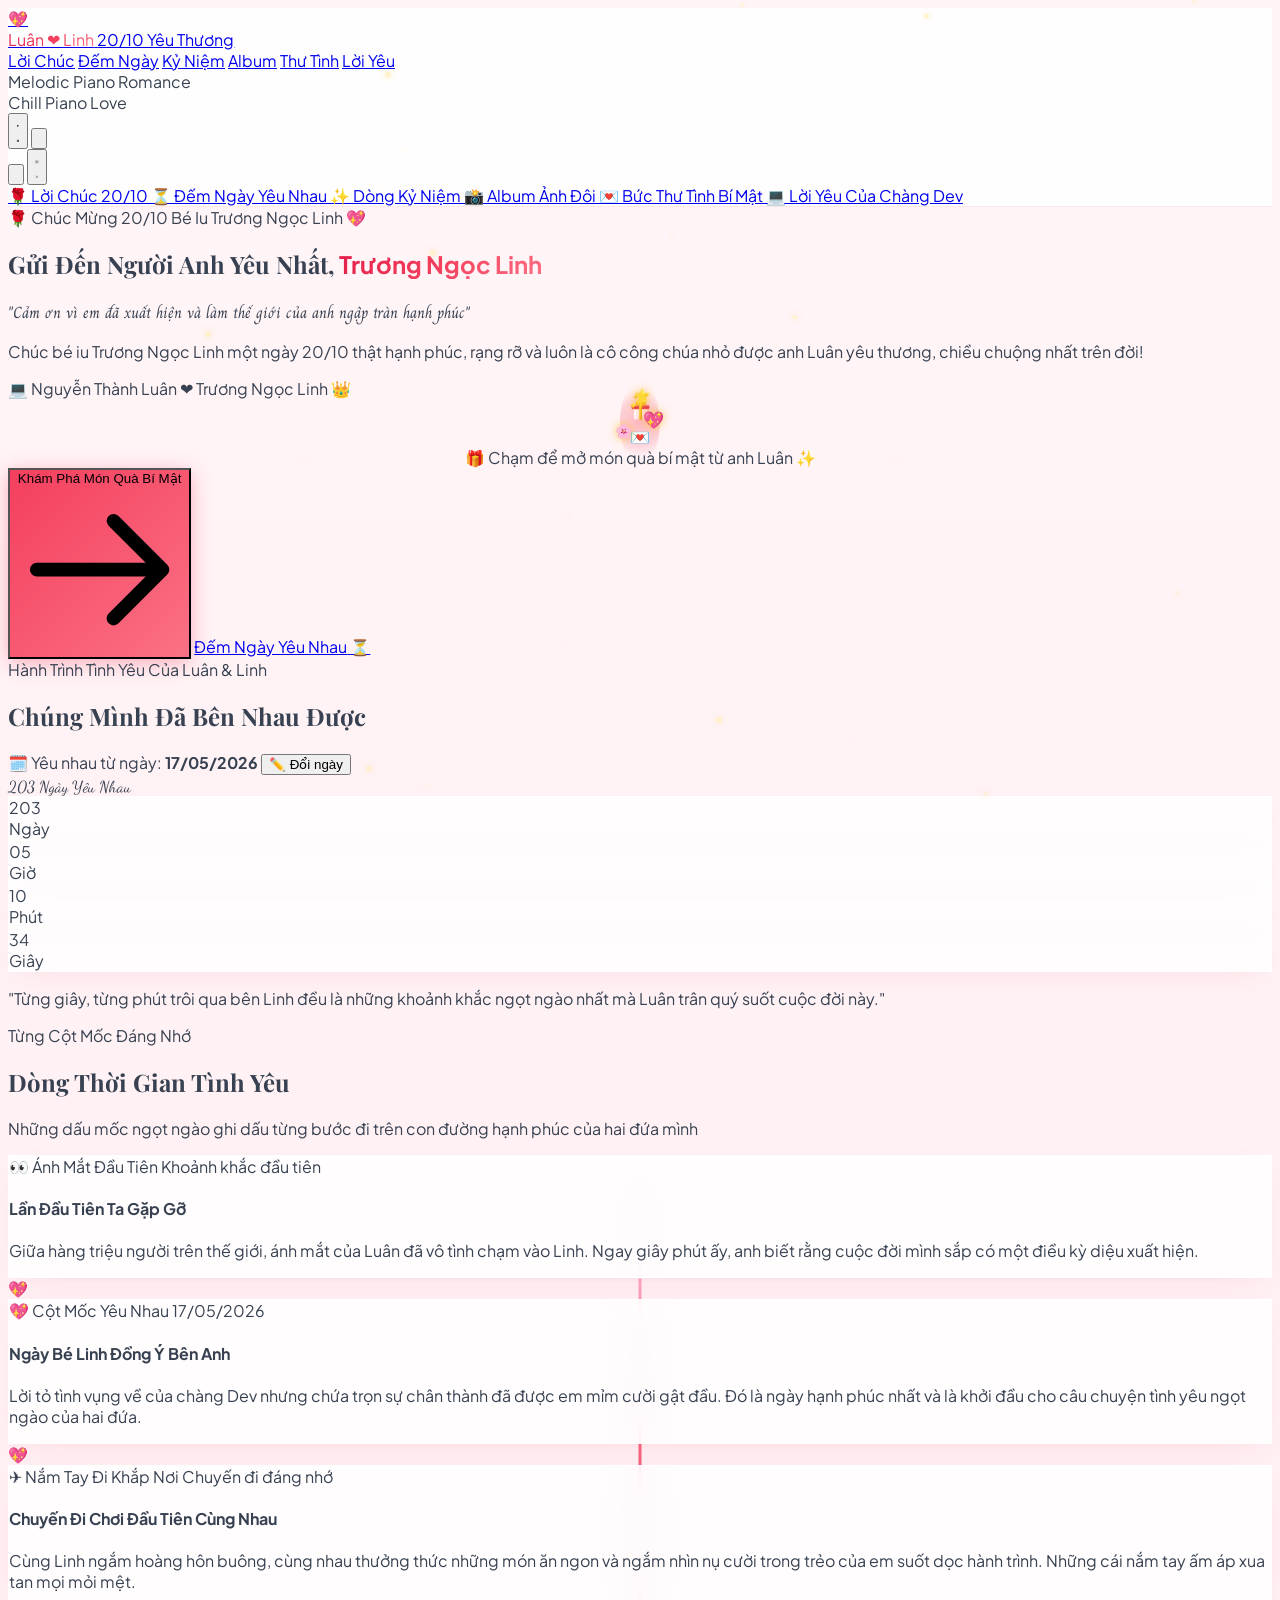
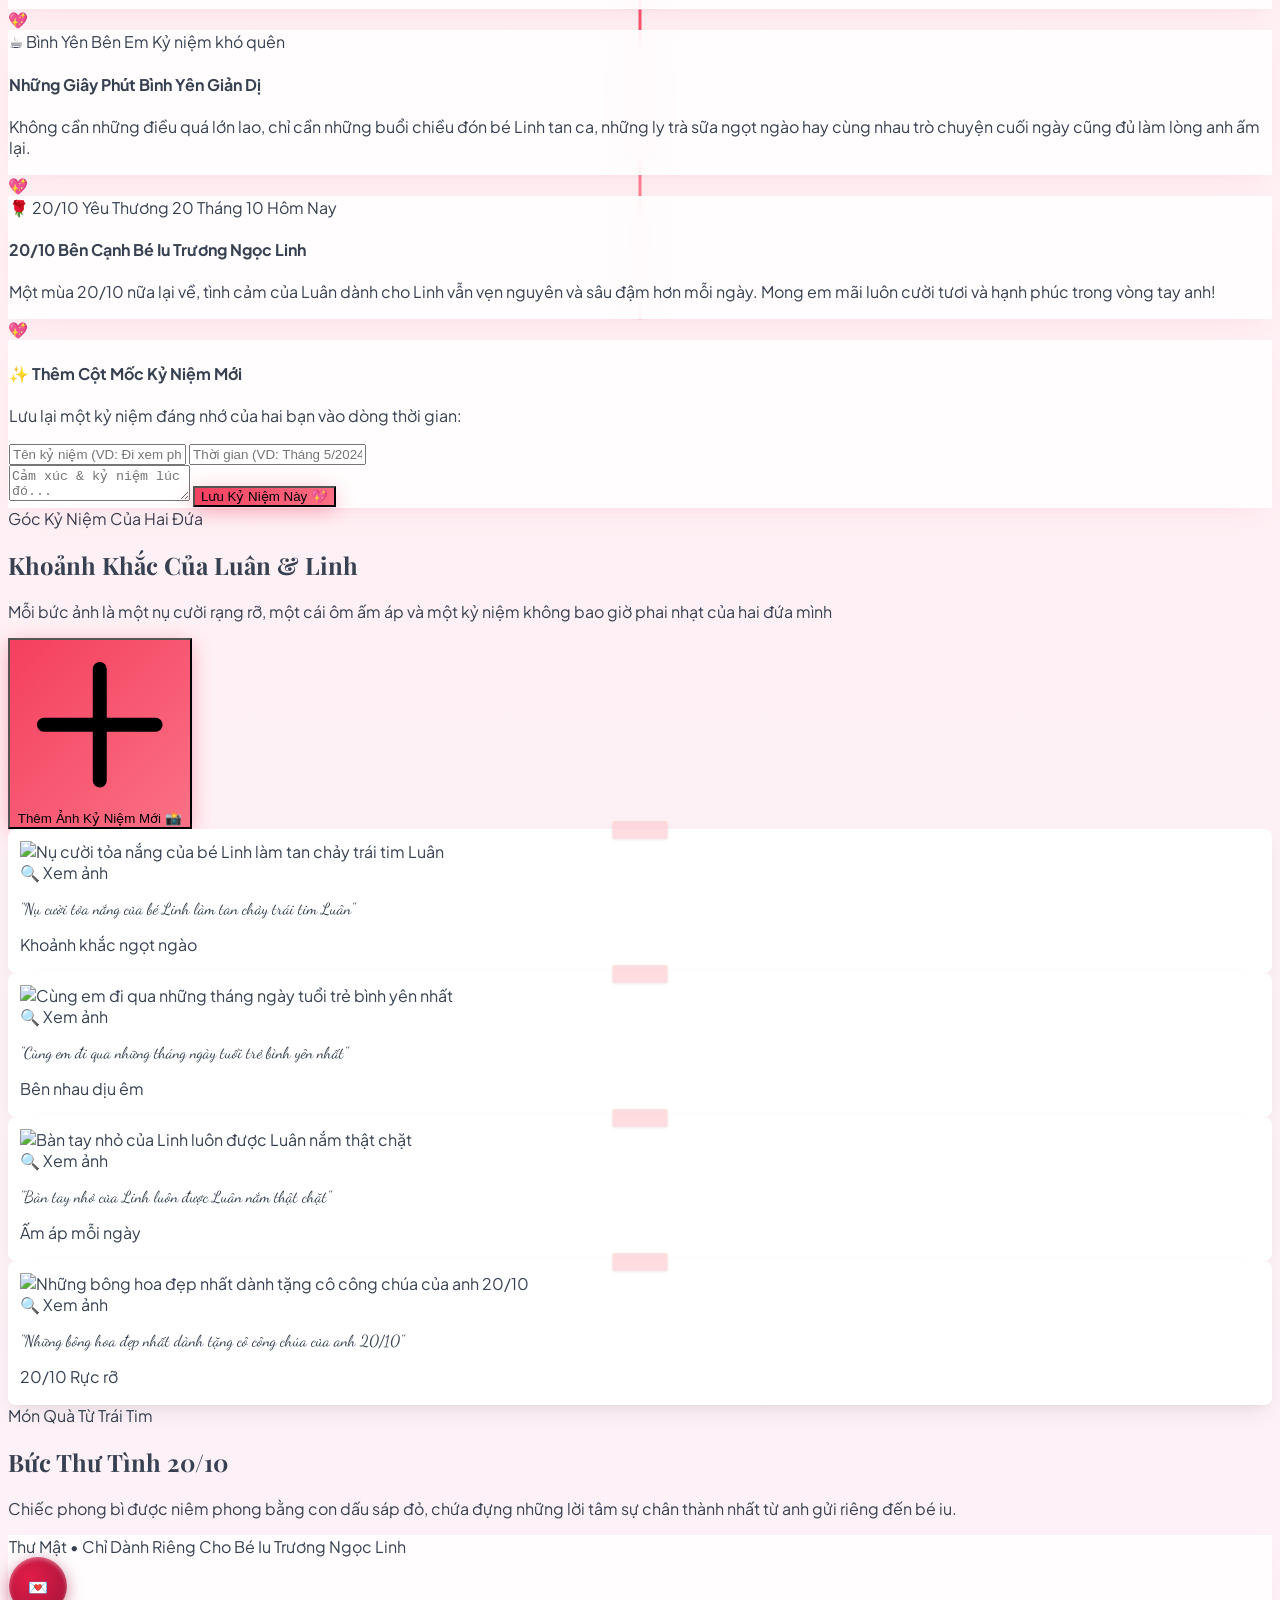
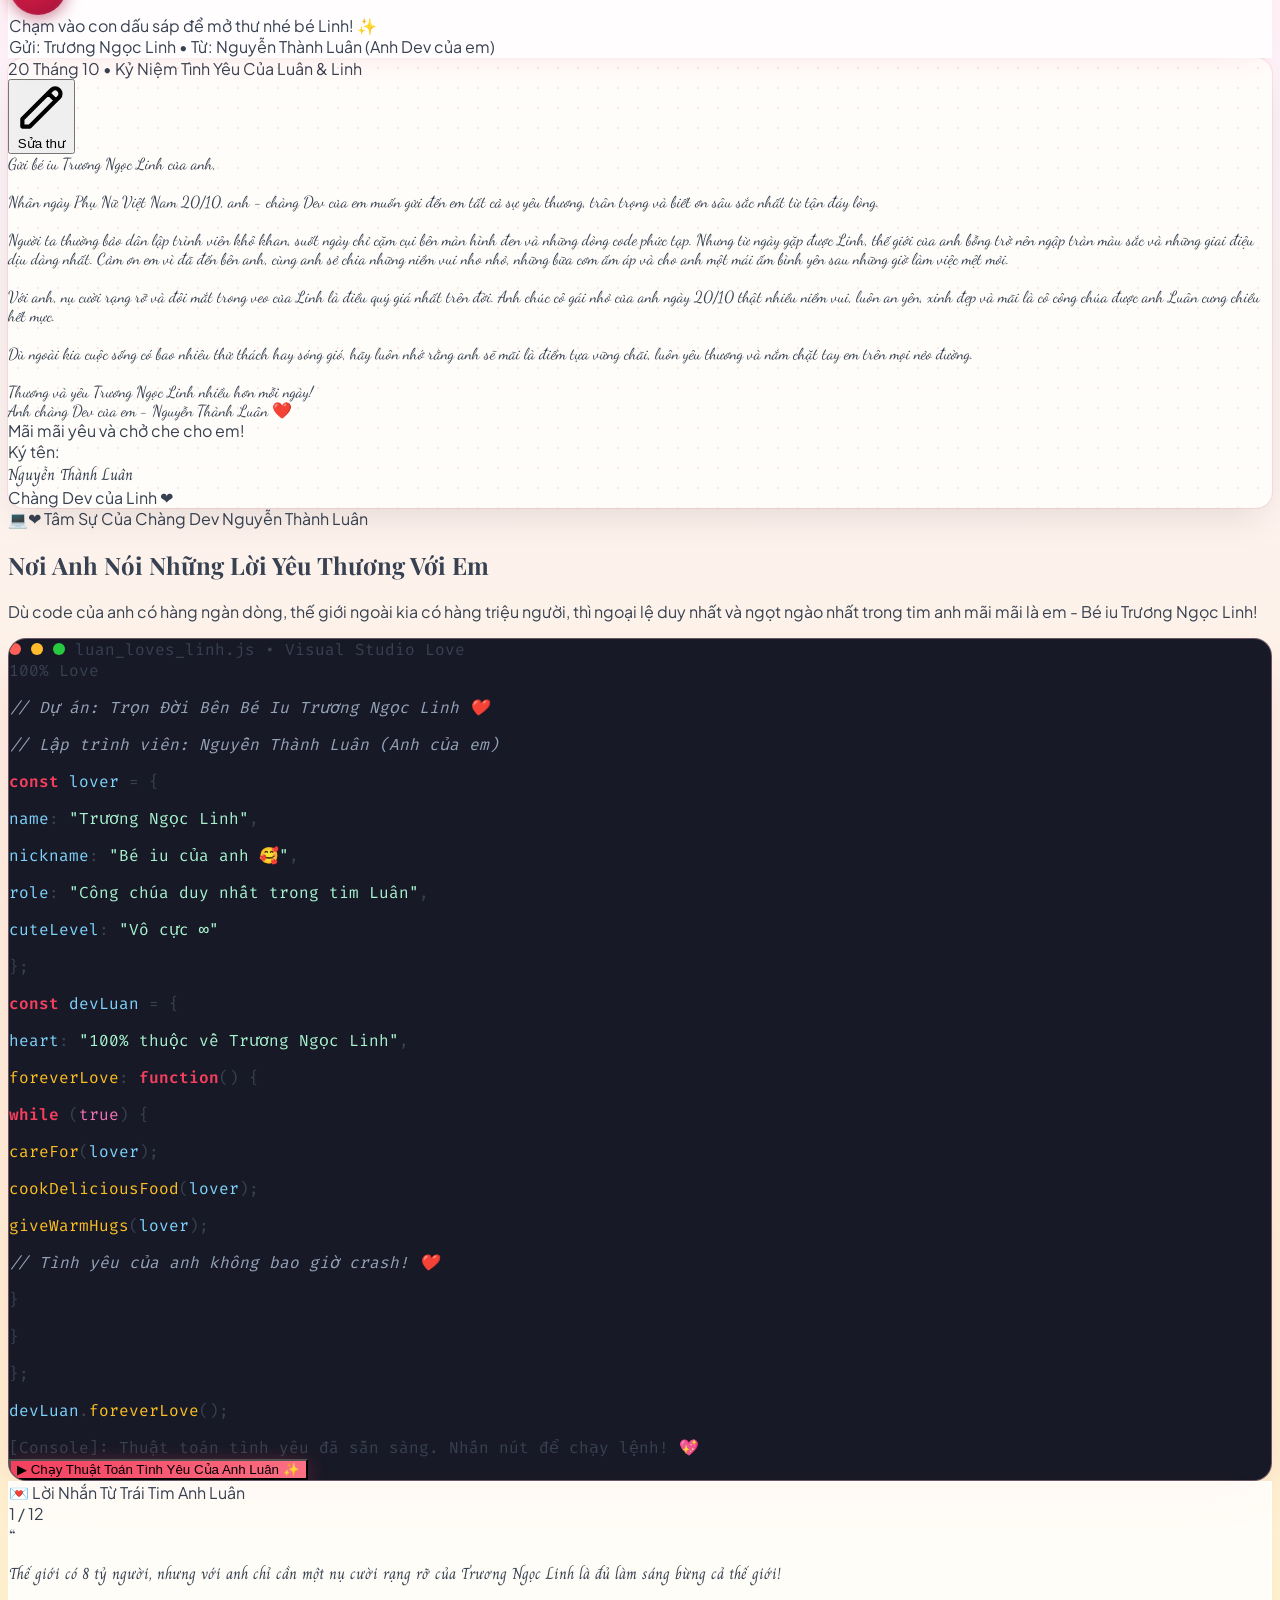
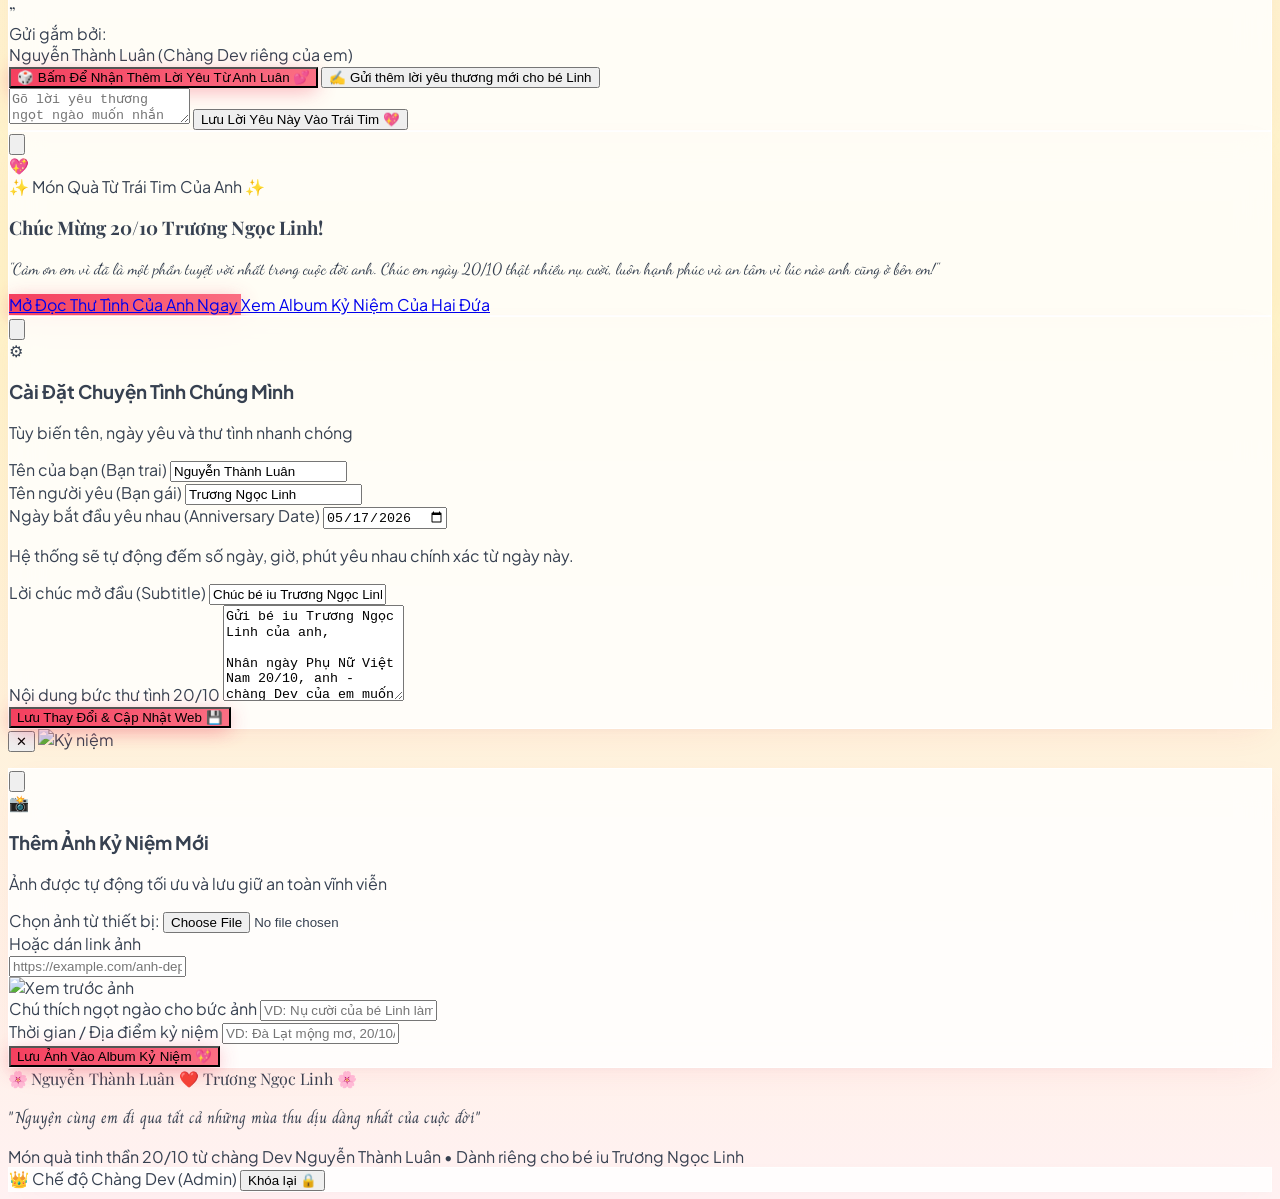
==== commit d7345dc0: "fix: Căn chỉnh hộp quà sang phải cân bằng chính giữa màn hình và dòng chữ" ====
--- a/index.html
+++ b/index.html
@@ -194,93 +194,96 @@
       </div>
 
       <!-- 3D Interactive Love Gift Box -->
-      <div class="mb-10 flex flex-col items-center">
-        <div id="hero-gift-box" class="gift-box-wrapper relative inline-block group select-none cursor-pointer" title="Bấm vào để mở món quà đặc biệt từ anh!">
+      <div class="mb-10 flex flex-col items-center justify-center text-center">
+        <div id="hero-gift-box" class="gift-box-wrapper relative flex flex-col items-center justify-center group select-none cursor-pointer" title="Bấm vào để mở món quà đặc biệt từ anh!">
           
-          <!-- Pulsing Magical Aura Halo -->
-          <div class="gift-aura-halo"></div>
-
-          <!-- Ambient Floating Sparkles -->
-          <span class="gift-sparkle gift-sparkle-1">✨</span>
-          <span class="gift-sparkle gift-sparkle-2">💖</span>
-          <span class="gift-sparkle gift-sparkle-3">🌸</span>
-          <span class="gift-sparkle gift-sparkle-4">⭐</span>
-
-          <!-- Vertical Magic Beam of Light (Shoots up when unboxing) -->
-          <div class="gift-light-beam"></div>
-
-          <div class="gift-box w-32 h-32 sm:w-40 sm:h-40 relative flex items-center justify-center">
-            
-            <svg class="w-full h-full filter drop-shadow-2xl overflow-visible" viewBox="0 0 120 120" fill="none">
-              <!-- Glow Base circle -->
-              <circle cx="60" cy="75" r="42" fill="url(#giftBaseAura)" opacity="0.6"/>
-
-              <!-- Box Body Group (with 3D depth and gold vertical ribbon) -->
-              <g id="gift-box-body">
-                <!-- Shadow beneath lid -->
-                <rect x="24" y="49" width="72" height="57" rx="7" fill="#f43f5e" opacity="0.15"/>
-                <!-- Main Body -->
-                <rect x="22" y="48" width="76" height="60" rx="8" fill="url(#giftGrad)" stroke="#fda4af" stroke-width="2"/>
-                <!-- Vertical Gold Ribbon -->
-                <rect x="52" y="48" width="16" height="60" fill="url(#goldGrad)"/>
-                <rect x="55" y="48" width="4" height="60" fill="#fff" opacity="0.3"/>
-                <!-- Glossy Left Highlight -->
-                <rect x="26" y="52" width="12" height="52" rx="4" fill="white" opacity="0.45"/>
-              </g>
-
-              <!-- Flying Heart & Light Burst (Emerges from inside when opened) -->
-              <g id="gift-surprise" class="gift-surprise">
-                <text x="60" y="52" font-size="34" text-anchor="middle" dominant-baseline="central" class="gift-burst-heart select-none pointer-events-none">💖</text>
-              </g>
-
-              <!-- Box Lid Group (Flies off and spins away when opened) -->
-              <g id="gift-box-lid" class="transition-transform duration-700">
-                <!-- Lid Base Box -->
-                <rect x="15" y="34" width="90" height="18" rx="5" fill="#f43f5e" stroke="#e11d48" stroke-width="2"/>
-                <rect x="15" y="42" width="90" height="6" fill="#be123c" opacity="0.45"/>
-                <!-- Lid Vertical Ribbon -->
-                <rect x="52" y="34" width="16" height="18" fill="url(#goldGrad)"/>
-                <rect x="55" y="34" width="4" height="18" fill="#fff" opacity="0.35"/>
-                <!-- Big Ribbon Bow Left & Right -->
-                <path d="M60 34 C46 12, 22 16, 38 34 Z" fill="url(#goldGrad)" stroke="#d97706" stroke-width="1.8"/>
-                <path d="M60 34 C74 12, 98 16, 82 34 Z" fill="url(#goldGrad)" stroke="#d97706" stroke-width="1.8"/>
-                <path d="M60 34 C50 20, 36 22, 46 34 Z" fill="#fef08a" opacity="0.5"/>
-                <path d="M60 34 C70 20, 84 22, 74 34 Z" fill="#fef08a" opacity="0.5"/>
-                <!-- Center Ribbon Knot & Diamond Heart -->
-                <circle cx="60" cy="34" r="7.5" fill="#fbbf24" stroke="#d97706" stroke-width="2"/>
-                <circle cx="60" cy="34" r="3.5" fill="#ffffff" opacity="0.9"/>
-              </g>
-
-              <defs>
-                <linearGradient id="giftGrad" x1="22" y1="48" x2="98" y2="108" gradientUnits="userSpaceOnUse">
-                  <stop offset="0%" stop-color="#fff5f5"/>
-                  <stop offset="45%" stop-color="#ffe4e8"/>
-                  <stop offset="100%" stop-color="#fecdd3"/>
-                </linearGradient>
-                <linearGradient id="goldGrad" x1="0" y1="0" x2="1" y2="1">
-                  <stop offset="0%" stop-color="#fde047"/>
-                  <stop offset="40%" stop-color="#fbbf24"/>
-                  <stop offset="80%" stop-color="#f59e0b"/>
-                  <stop offset="100%" stop-color="#d97706"/>
-                </linearGradient>
-                <radialGradient id="giftBaseAura" cx="50%" cy="50%" r="50%">
-                  <stop offset="0%" stop-color="#fda4af" stop-opacity="0.9"/>
-                  <stop offset="60%" stop-color="#f43f5e" stop-opacity="0.3"/>
-                  <stop offset="100%" stop-color="#f43f5e" stop-opacity="0"/>
-                </radialGradient>
-              </defs>
-            </svg>
-
-            <!-- Floating Unread Badge -->
-            <span class="gift-badge-pin absolute -top-1 -right-1 flex h-7 w-7">
-              <span class="animate-ping absolute inline-flex h-full w-full rounded-full bg-rose-400 opacity-75"></span>
-              <span class="relative inline-flex rounded-full h-7 w-7 bg-gradient-to-tr from-rose-600 to-pink-500 text-white text-xs font-bold items-center justify-center shadow-lg border border-white">💌</span>
-            </span>
-
+          <!-- Gift Box 3D Anchor & Ambient FX -->
+          <div class="gift-box-container relative flex items-center justify-center mx-auto">
+            <!-- Pulsing Magical Aura Halo centered directly on the box -->
+            <div class="gift-aura-halo"></div>
+
+            <!-- Ambient Floating Sparkles -->
+            <span class="gift-sparkle gift-sparkle-1">✨</span>
+            <span class="gift-sparkle gift-sparkle-2">💖</span>
+            <span class="gift-sparkle gift-sparkle-3">🌸</span>
+            <span class="gift-sparkle gift-sparkle-4">⭐</span>
+
+            <!-- Vertical Magic Beam of Light (Shoots up when unboxing) -->
+            <div class="gift-light-beam"></div>
+
+            <div class="gift-box mx-auto w-32 h-32 sm:w-40 sm:h-40 relative flex items-center justify-center">
+              
+              <svg class="w-full h-full filter drop-shadow-2xl overflow-visible" viewBox="0 0 120 120" fill="none">
+                <!-- Glow Base circle -->
+                <circle cx="60" cy="75" r="42" fill="url(#giftBaseAura)" opacity="0.6"/>
+
+                <!-- Box Body Group (with 3D depth and gold vertical ribbon) -->
+                <g id="gift-box-body">
+                  <!-- Shadow beneath lid -->
+                  <rect x="24" y="49" width="72" height="57" rx="7" fill="#f43f5e" opacity="0.15"/>
+                  <!-- Main Body -->
+                  <rect x="22" y="48" width="76" height="60" rx="8" fill="url(#giftGrad)" stroke="#fda4af" stroke-width="2"/>
+                  <!-- Vertical Gold Ribbon -->
+                  <rect x="52" y="48" width="16" height="60" fill="url(#goldGrad)"/>
+                  <rect x="55" y="48" width="4" height="60" fill="#fff" opacity="0.3"/>
+                  <!-- Glossy Left Highlight -->
+                  <rect x="26" y="52" width="12" height="52" rx="4" fill="white" opacity="0.45"/>
+                </g>
+
+                <!-- Flying Heart & Light Burst (Emerges from inside when opened) -->
+                <g id="gift-surprise" class="gift-surprise">
+                  <text x="60" y="52" font-size="34" text-anchor="middle" dominant-baseline="central" class="gift-burst-heart select-none pointer-events-none">💖</text>
+                </g>
+
+                <!-- Box Lid Group (Flies off and spins away when opened) -->
+                <g id="gift-box-lid" class="transition-transform duration-700">
+                  <!-- Lid Base Box -->
+                  <rect x="15" y="34" width="90" height="18" rx="5" fill="#f43f5e" stroke="#e11d48" stroke-width="2"/>
+                  <rect x="15" y="42" width="90" height="6" fill="#be123c" opacity="0.45"/>
+                  <!-- Lid Vertical Ribbon -->
+                  <rect x="52" y="34" width="16" height="18" fill="url(#goldGrad)"/>
+                  <rect x="55" y="34" width="4" height="18" fill="#fff" opacity="0.35"/>
+                  <!-- Big Ribbon Bow Left & Right -->
+                  <path d="M60 34 C46 12, 22 16, 38 34 Z" fill="url(#goldGrad)" stroke="#d97706" stroke-width="1.8"/>
+                  <path d="M60 34 C74 12, 98 16, 82 34 Z" fill="url(#goldGrad)" stroke="#d97706" stroke-width="1.8"/>
+                  <path d="M60 34 C50 20, 36 22, 46 34 Z" fill="#fef08a" opacity="0.5"/>
+                  <path d="M60 34 C70 20, 84 22, 74 34 Z" fill="#fef08a" opacity="0.5"/>
+                  <!-- Center Ribbon Knot & Diamond Heart -->
+                  <circle cx="60" cy="34" r="7.5" fill="#fbbf24" stroke="#d97706" stroke-width="2"/>
+                  <circle cx="60" cy="34" r="3.5" fill="#ffffff" opacity="0.9"/>
+                </g>
+
+                <defs>
+                  <linearGradient id="giftGrad" x1="22" y1="48" x2="98" y2="108" gradientUnits="userSpaceOnUse">
+                    <stop offset="0%" stop-color="#fff5f5"/>
+                    <stop offset="45%" stop-color="#ffe4e8"/>
+                    <stop offset="100%" stop-color="#fecdd3"/>
+                  </linearGradient>
+                  <linearGradient id="goldGrad" x1="0" y1="0" x2="1" y2="1">
+                    <stop offset="0%" stop-color="#fde047"/>
+                    <stop offset="40%" stop-color="#fbbf24"/>
+                    <stop offset="80%" stop-color="#f59e0b"/>
+                    <stop offset="100%" stop-color="#d97706"/>
+                  </linearGradient>
+                  <radialGradient id="giftBaseAura" cx="50%" cy="50%" r="50%">
+                    <stop offset="0%" stop-color="#fda4af" stop-opacity="0.9"/>
+                    <stop offset="60%" stop-color="#f43f5e" stop-opacity="0.3"/>
+                    <stop offset="100%" stop-color="#f43f5e" stop-opacity="0"/>
+                  </radialGradient>
+                </defs>
+              </svg>
+
+              <!-- Floating Unread Badge -->
+              <span class="gift-badge-pin absolute -top-1 -right-1 flex h-7 w-7">
+                <span class="animate-ping absolute inline-flex h-full w-full rounded-full bg-rose-400 opacity-75"></span>
+                <span class="relative inline-flex rounded-full h-7 w-7 bg-gradient-to-tr from-rose-600 to-pink-500 text-white text-xs font-bold items-center justify-center shadow-lg border border-white">💌</span>
+              </span>
+
+            </div>
           </div>
 
           <!-- Pulsing Romantic CTA Text -->
-          <div class="mt-3.5 px-4 py-1.5 rounded-full bg-white/90 border border-rose-200/80 shadow-xs text-xs font-bold text-rose-600 flex items-center justify-center gap-1.5 group-hover:scale-105 group-hover:border-rose-400 group-hover:shadow-md transition-all">
+          <div class="mt-3.5 px-4 py-1.5 rounded-full bg-white/90 border border-rose-200/80 shadow-xs text-xs font-bold text-rose-600 flex items-center justify-center gap-1.5 group-hover:scale-105 group-hover:border-rose-400 group-hover:shadow-md transition-all mx-auto">
             <span class="text-sm animate-bounce">🎁</span>
             <span class="tracking-wide">Chạm để mở món quà bí mật từ anh Luân</span>
             <span class="text-xs">✨</span>
--- a/css/style.css
+++ b/css/style.css
@@ -108,8 +108,24 @@
   perspective: 1200px;
   cursor: pointer;
   position: relative;
-  display: inline-block;
+  display: flex;
+  flex-direction: column;
+  align-items: center;
+  justify-content: center;
   user-select: none;
+  margin: 0 auto;
+  width: 100%;
+  max-width: 380px;
+  text-align: center;
+}
+
+/* Dedicated container for 3D box, aura halo and sparkles */
+.gift-box-container {
+  position: relative;
+  display: flex;
+  align-items: center;
+  justify-content: center;
+  margin: 0 auto;
 }
 
 /* Pulsing magical background halo */
@@ -118,8 +134,8 @@
   top: 50%;
   left: 50%;
   transform: translate(-50%, -50%);
-  width: 150%;
-  height: 150%;
+  width: 175%;
+  height: 175%;
   background: radial-gradient(circle, rgba(251, 113, 133, 0.45) 0%, rgba(244, 63, 94, 0.2) 45%, rgba(244, 63, 94, 0) 72%);
   border-radius: 50%;
   pointer-events: none;
@@ -148,10 +164,10 @@
   z-index: 2;
   filter: drop-shadow(0 0 5px rgba(251, 191, 36, 0.8));
 }
-.gift-sparkle-1 { top: -8px; left: 10%; animation-delay: 0s; }
-.gift-sparkle-2 { top: 22%; right: -8px; animation-delay: 0.9s; font-size: 17px; }
-.gift-sparkle-3 { bottom: 20%; left: -12px; animation-delay: 1.8s; font-size: 14px; }
-.gift-sparkle-4 { top: -12px; right: 18%; animation-delay: 2.4s; font-size: 13px; }
+.gift-sparkle-1 { top: -8px; left: 4%; animation-delay: 0s; }
+.gift-sparkle-2 { top: 20%; right: -12px; animation-delay: 0.9s; font-size: 17px; }
+.gift-sparkle-3 { bottom: 16%; left: -14px; animation-delay: 1.8s; font-size: 14px; }
+.gift-sparkle-4 { top: -12px; right: 8%; animation-delay: 2.4s; font-size: 13px; }
 
 @keyframes sparkle-float {
   0%, 100% {
@@ -171,6 +187,7 @@
   transition: transform 0.4s cubic-bezier(0.34, 1.56, 0.64, 1);
   position: relative;
   z-index: 1;
+  margin: 0 auto;
 }
 
 @keyframes gift-idle-bob {
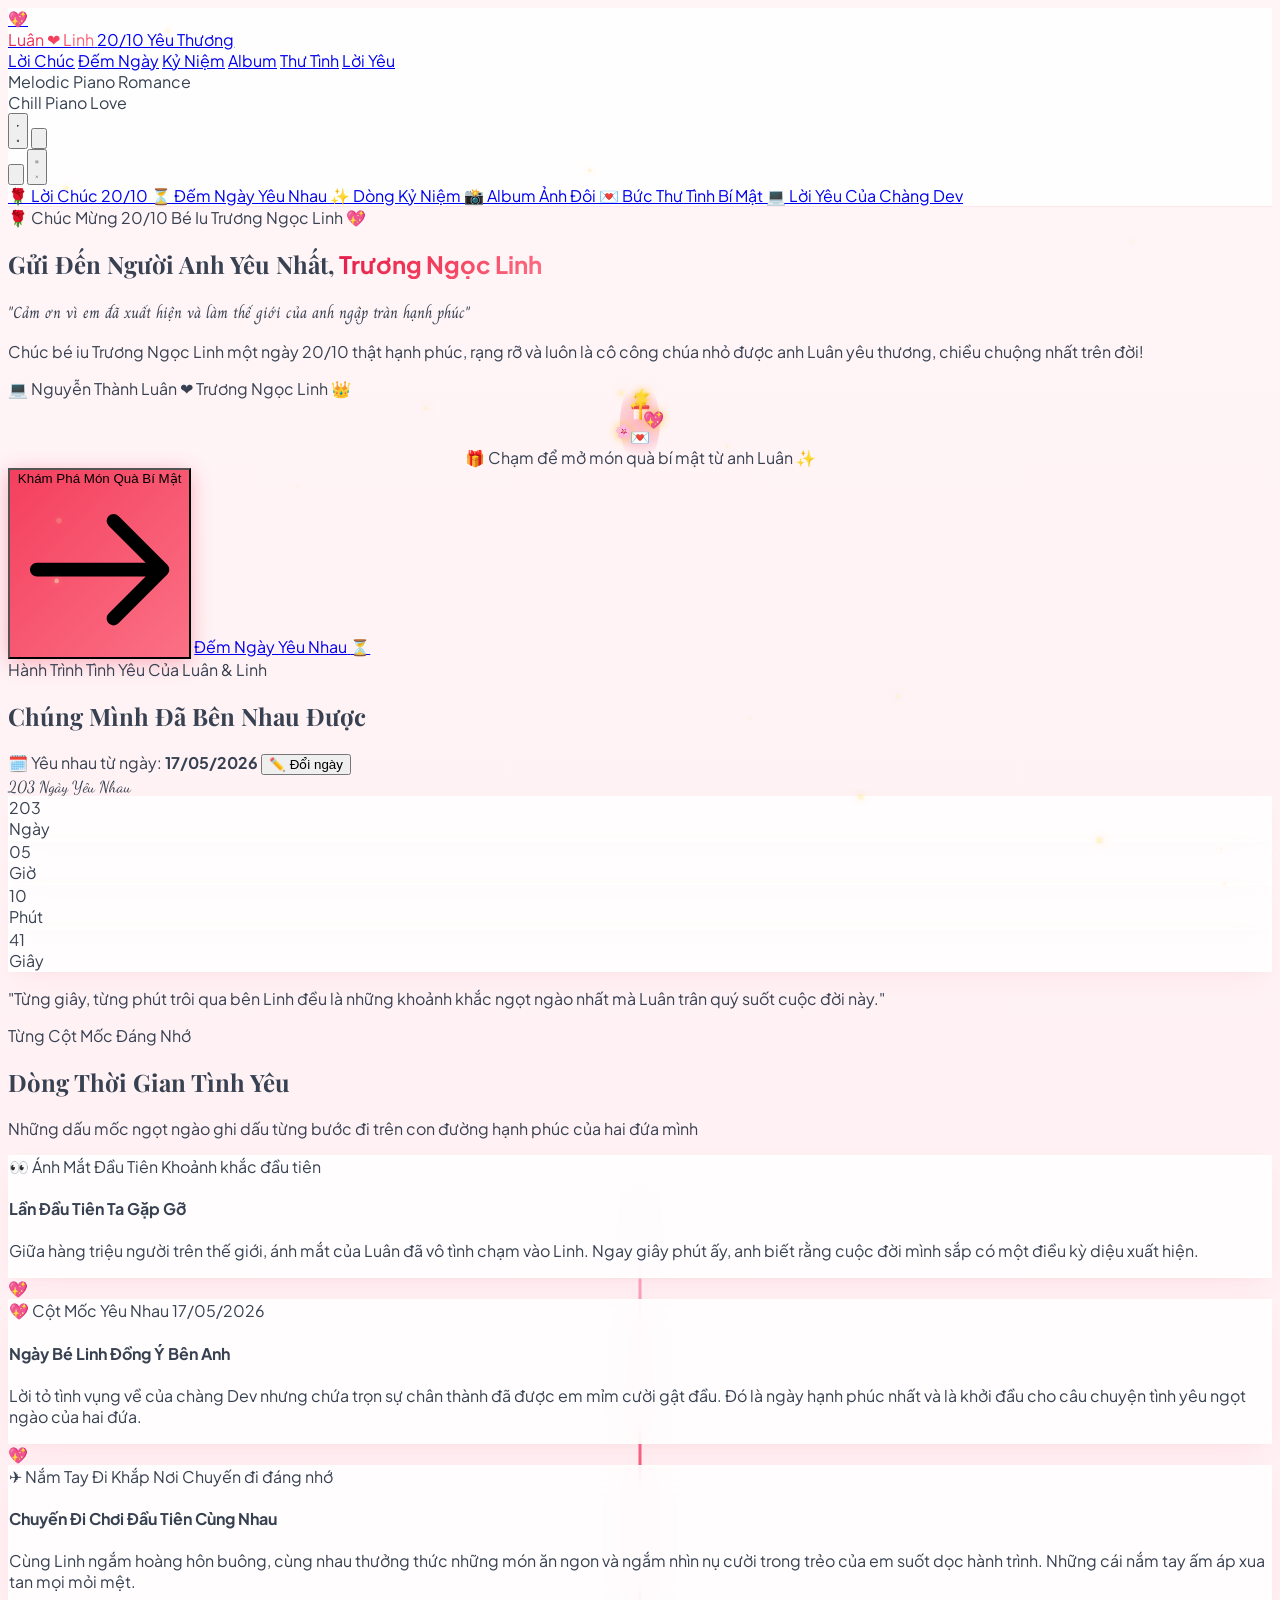
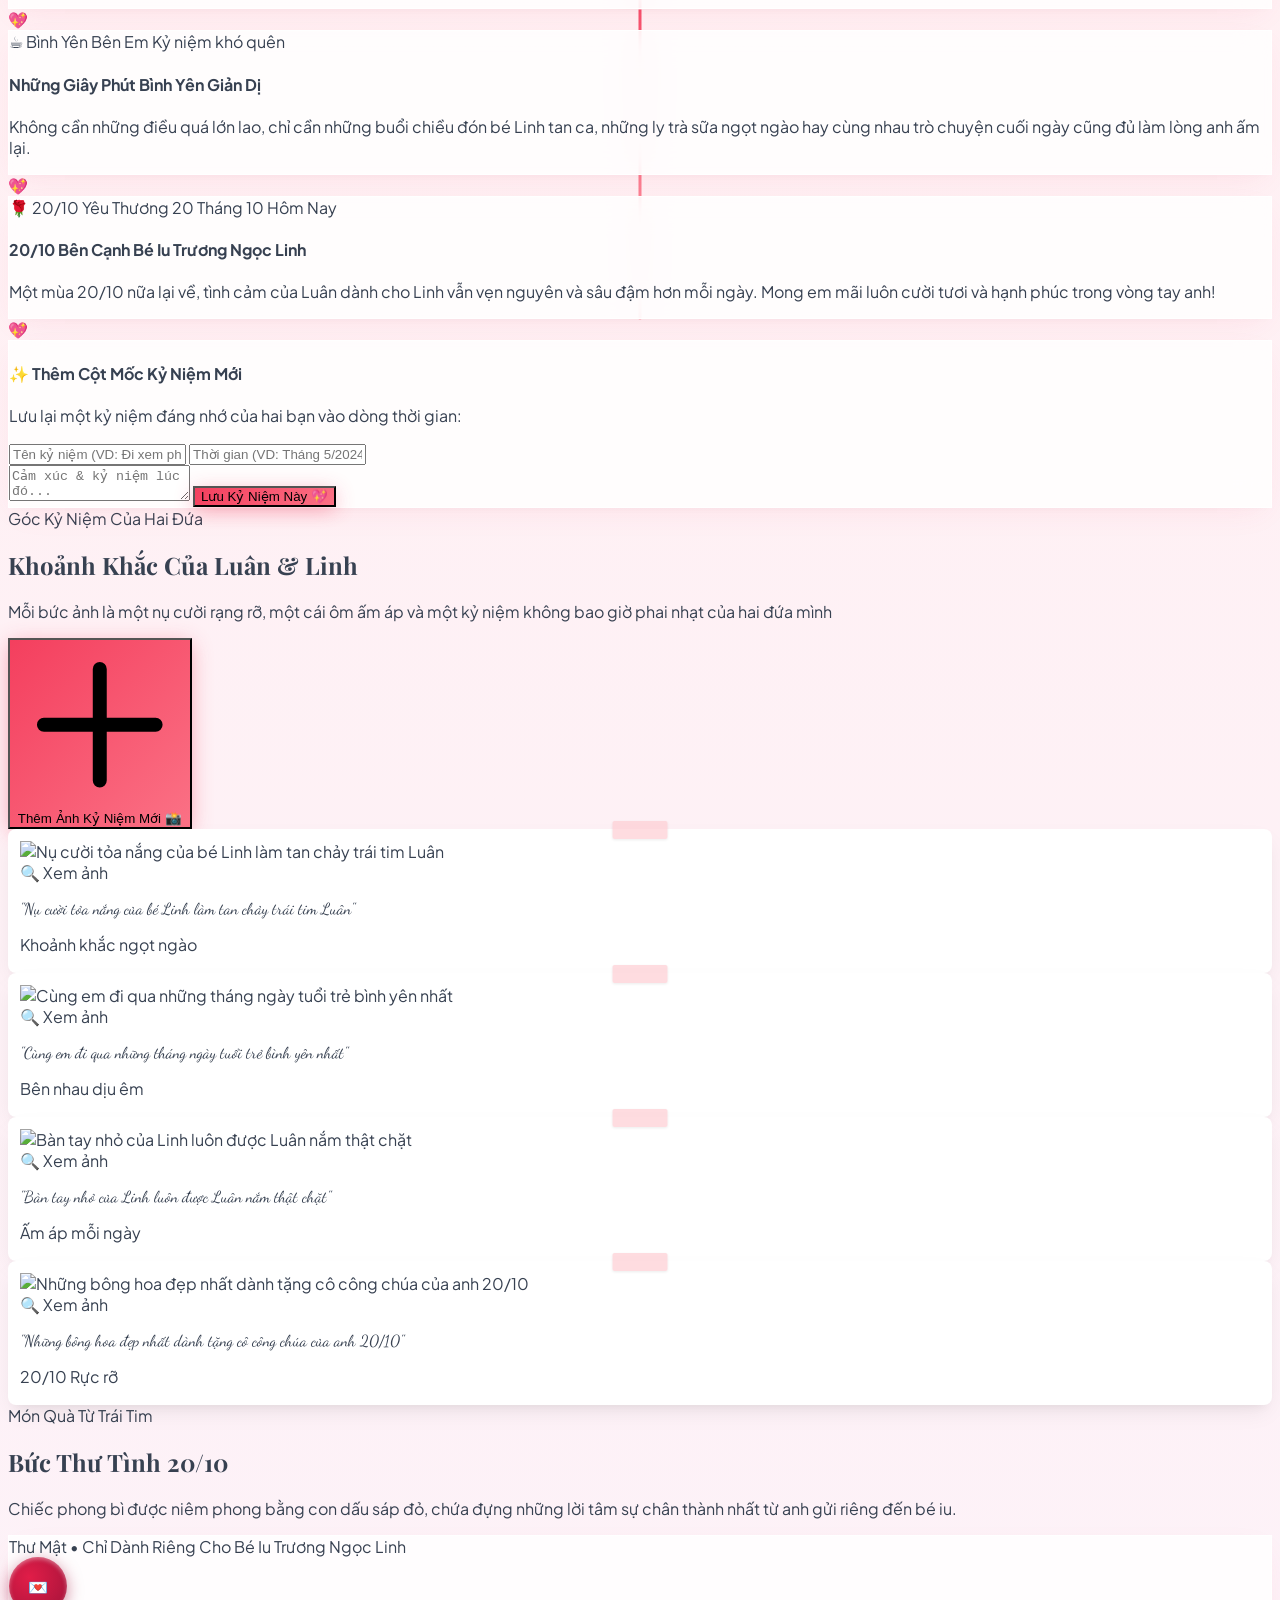
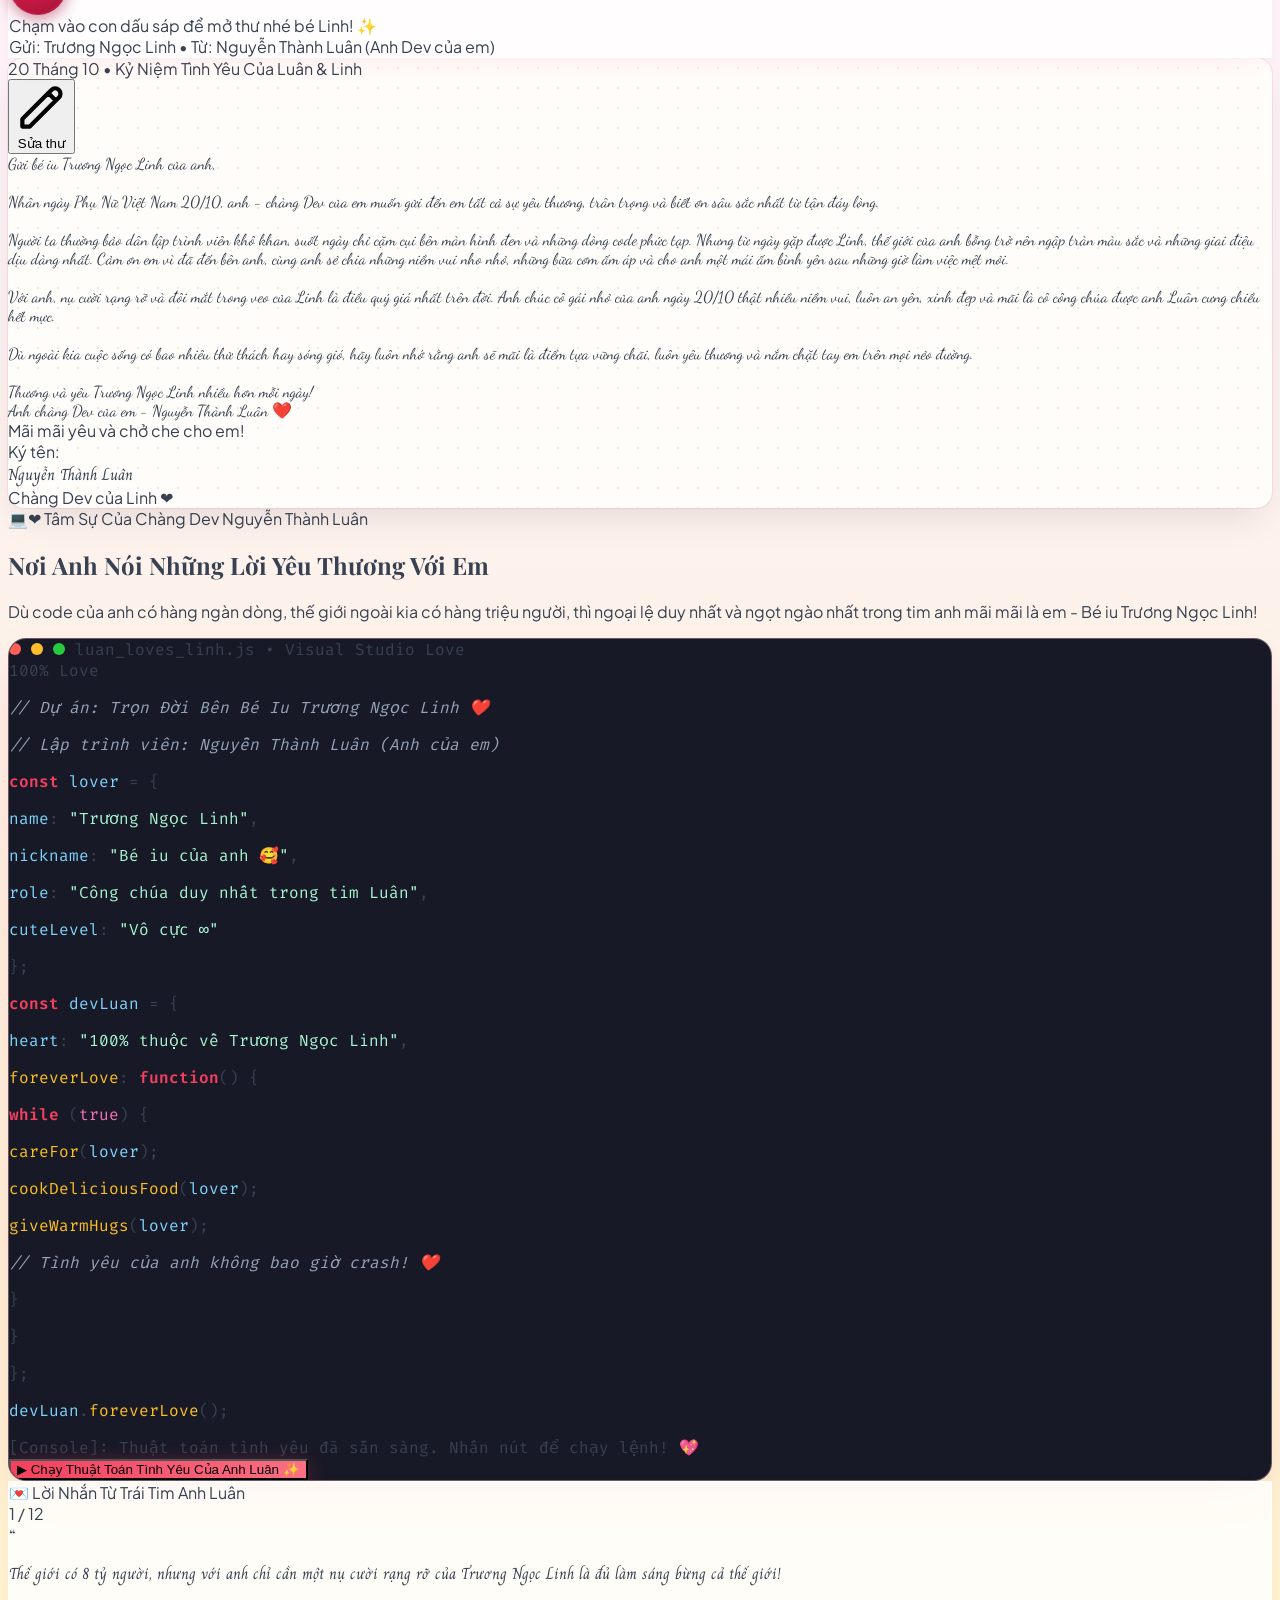
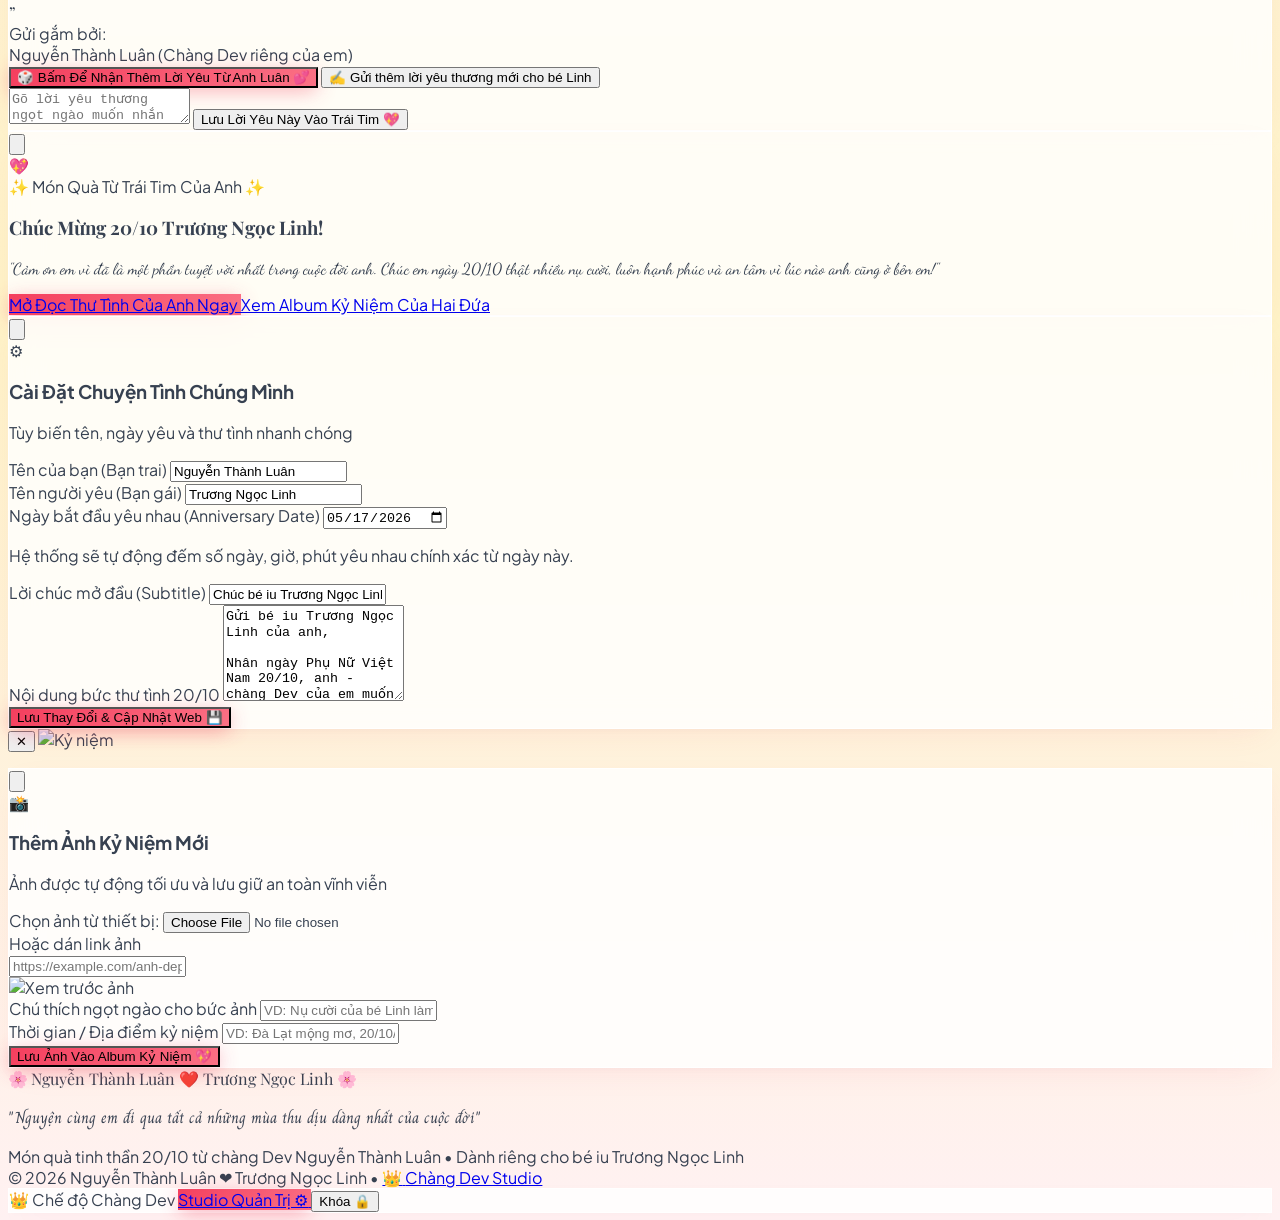
==== commit 9aba5bfc: "feat: Tách trang admin.html quản trị timeline & index.html dành riêng cho khách xem" ====
--- a/index.html
+++ b/index.html
@@ -848,6 +848,14 @@
       <div class="text-xs text-gray-400">
         Món quà tinh thần 20/10 từ chàng Dev Nguyễn Thành Luân • Dành riêng cho bé iu Trương Ngọc Linh
       </div>
+      <div class="mt-4 pt-3 border-t border-rose-100/60 flex items-center justify-center gap-4 text-[11px] text-gray-400">
+        <span>© 2026 Nguyễn Thành Luân ❤️ Trương Ngọc Linh</span>
+        <span>•</span>
+        <a href="admin.html" class="text-rose-400 hover:text-rose-600 transition-colors flex items-center gap-1 font-medium" title="Khu vực riêng dành cho Chàng Dev chỉnh sửa website">
+          <span>👑</span>
+          <span>Chàng Dev Studio</span>
+        </a>
+      </div>
     </div>
   </footer>
 
@@ -857,9 +865,13 @@
       <span class="animate-ping absolute inline-flex h-full w-full rounded-full bg-rose-400 opacity-75"></span>
       <span class="relative inline-flex rounded-full h-2.5 w-2.5 bg-rose-600"></span>
     </span>
-    <span>👑 Chế độ Chàng Dev (Admin)</span>
+    <span>👑 Chế độ Chàng Dev</span>
+    <a href="admin.html" class="px-2.5 py-1 rounded-full btn-rose-glow text-white text-[11px] font-semibold flex items-center gap-1 shadow-2xs hover:scale-105 transition-all">
+      <span>Studio Quản Trị</span>
+      <span>⚙️</span>
+    </a>
     <button id="exit-admin-btn" class="ml-1 px-2.5 py-1 rounded-full bg-rose-100 hover:bg-rose-200 text-rose-700 text-[11px] font-semibold transition-colors flex items-center gap-1 shadow-2xs" title="Khóa lại chế độ chỉ xem">
-      <span>Khóa lại</span>
+      <span>Khóa</span>
       <span>🔒</span>
     </button>
   </div>
